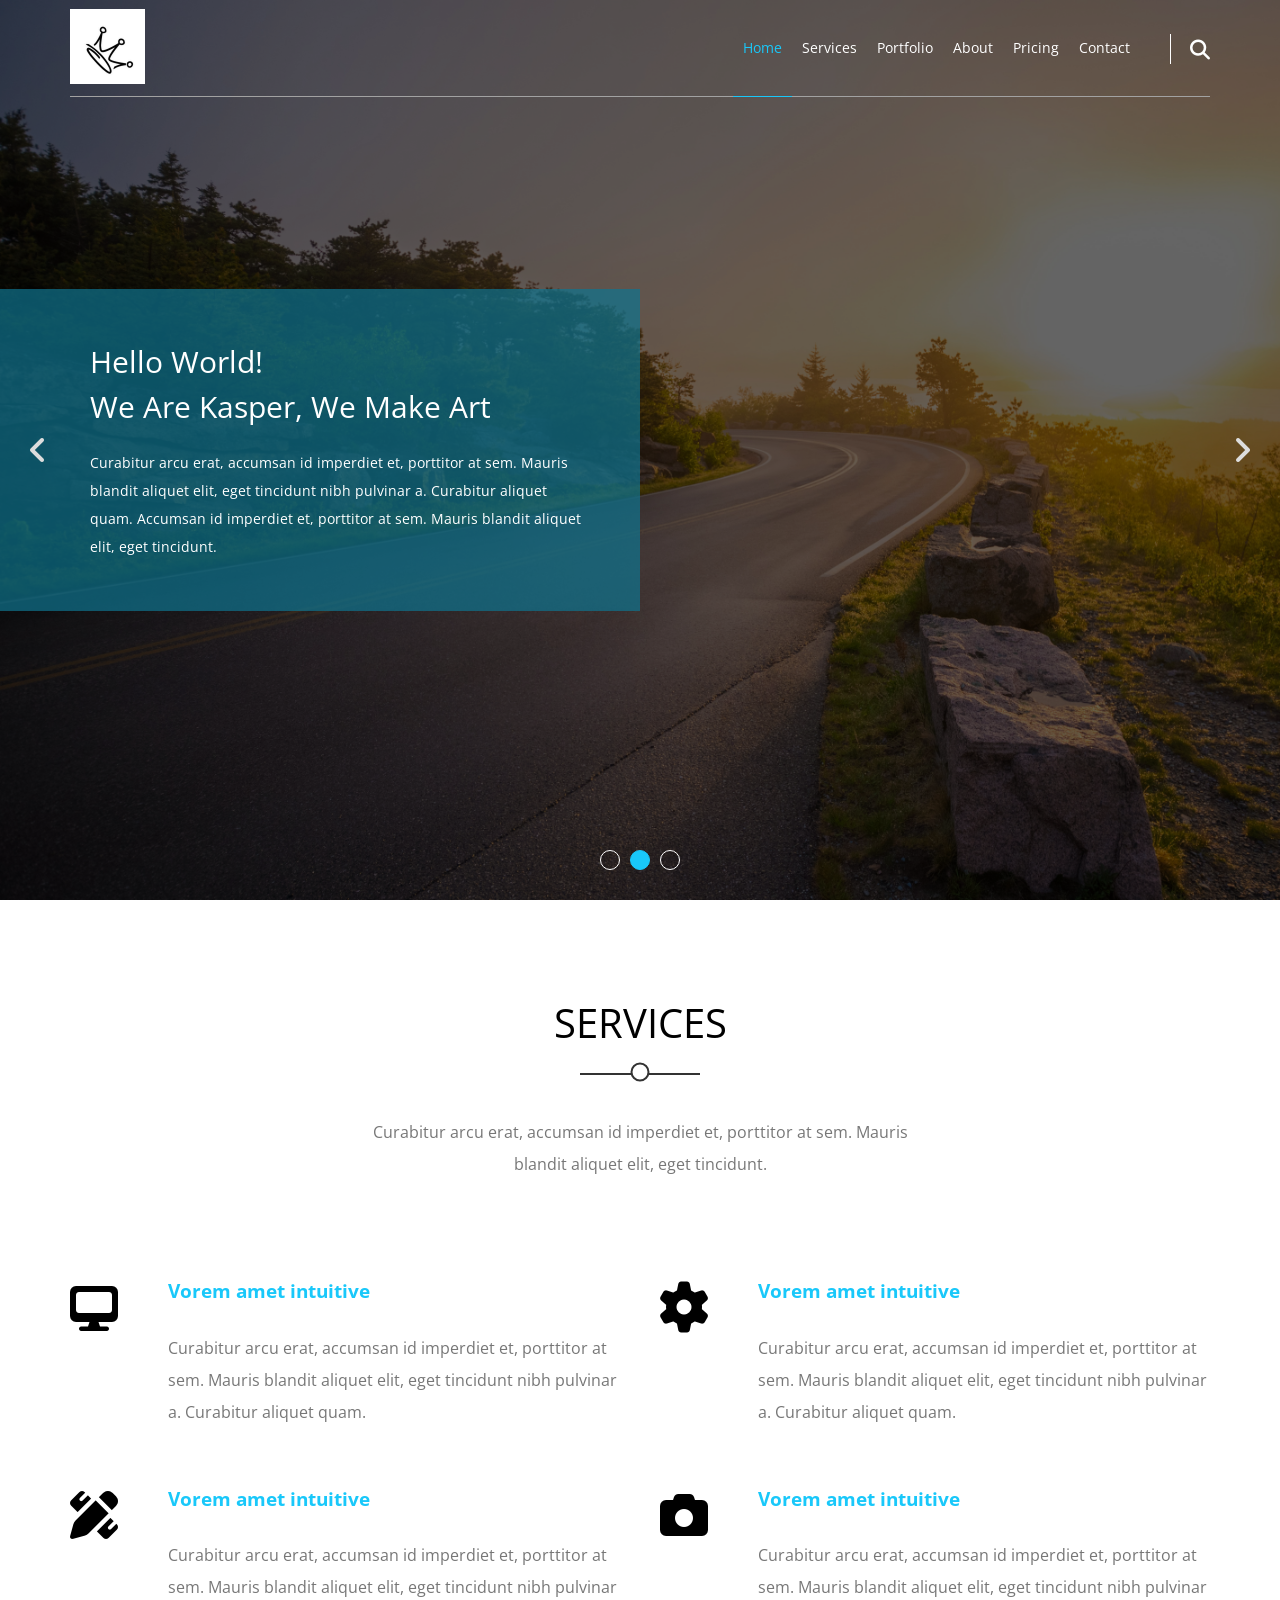
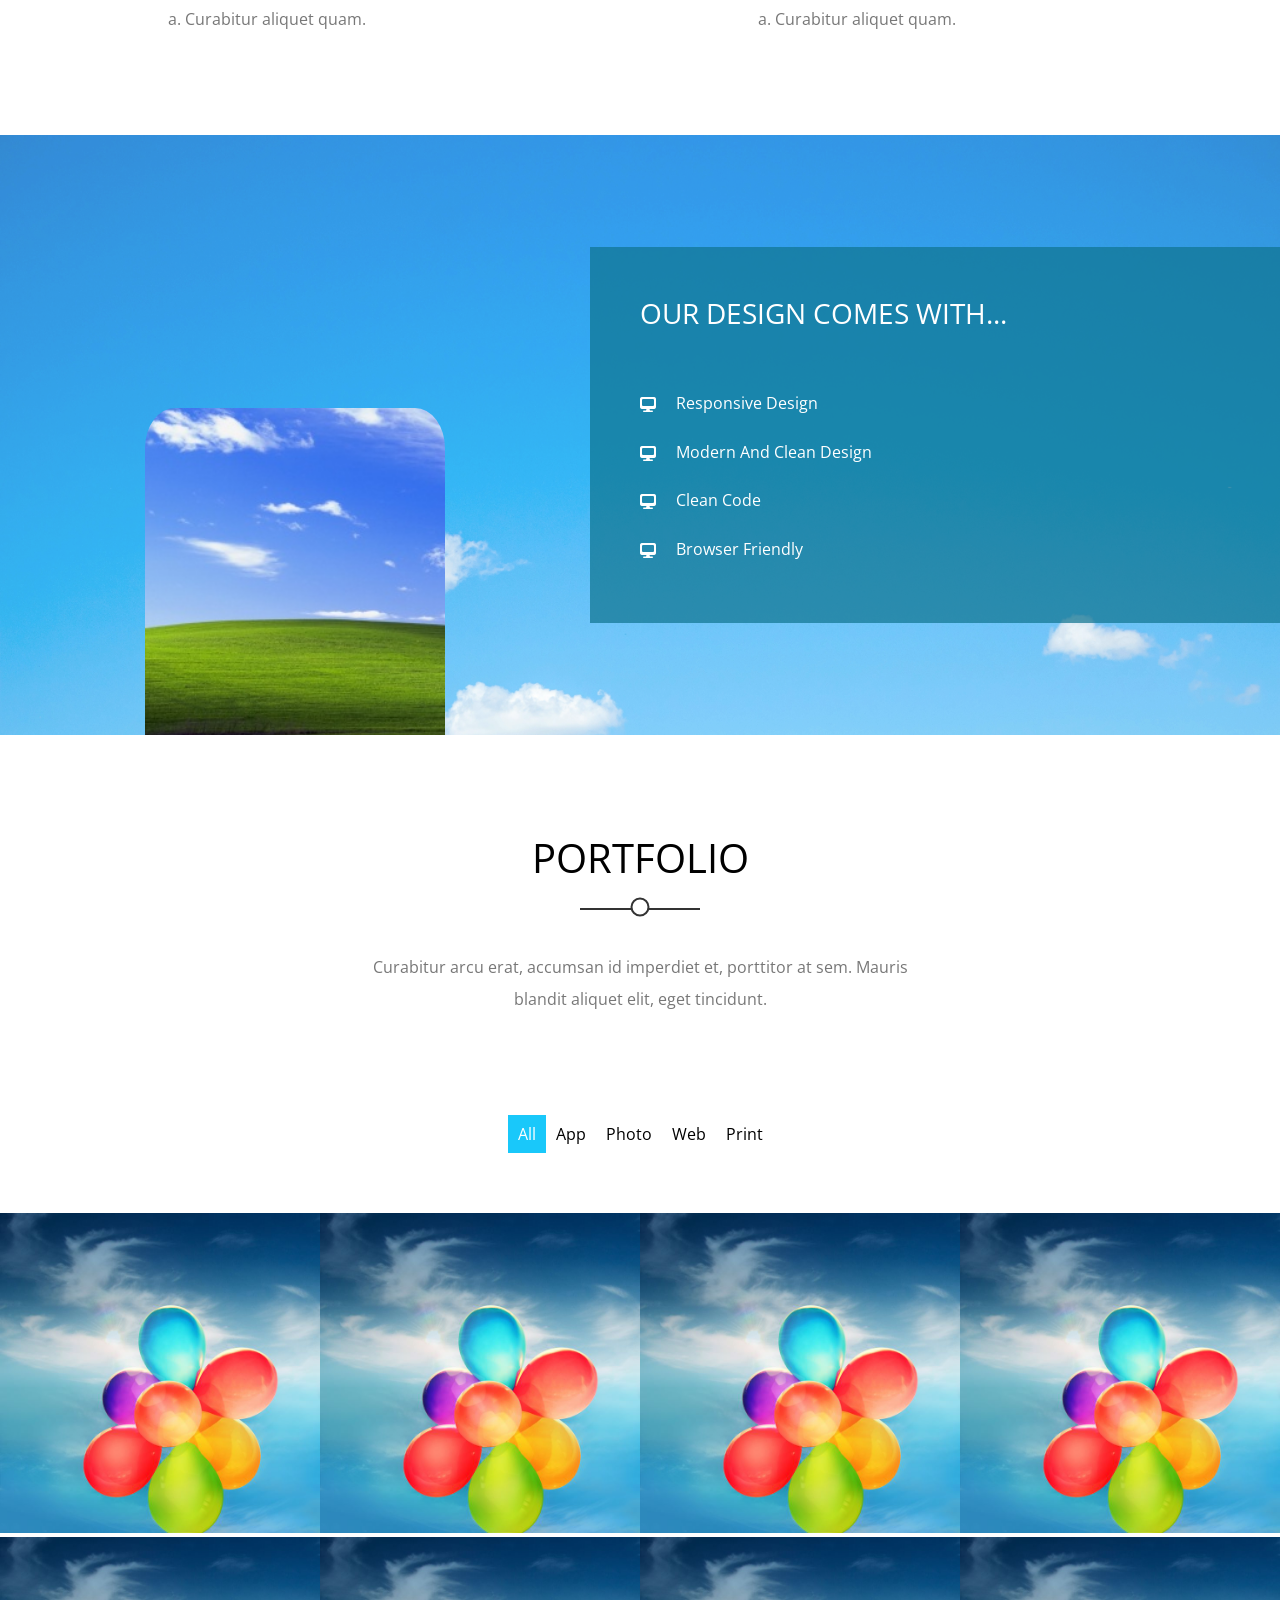
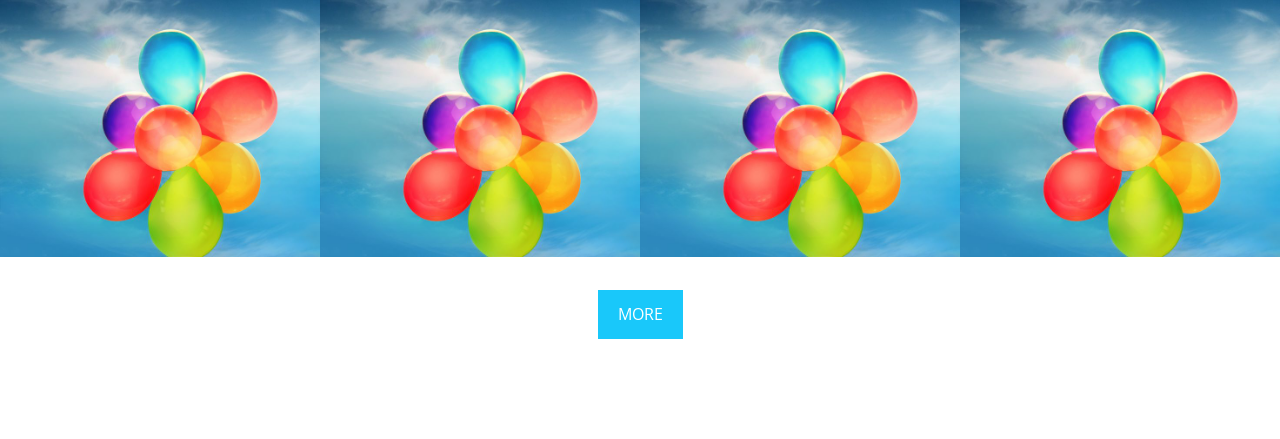
==== index.html @ e85c0323 "Update Untill The Videos's Section" ====
<!DOCTYPE html>
<html lang="en">

<head>
    <meta charset="UTF-8">
    <meta name="viewport" content="width=device-width, initial-scale=1.0">
    <title>Kasper | Template two</title>
    <!-- Render All Elements Normally -->
    <link rel="stylesheet" href="css/normalize.css">
    <!-- Font Awesome Library -->
    <link rel="stylesheet" href="css/all.min.css">
    <!-- Main Template CSS -->
    <link rel="stylesheet" href="css/Kasper.css">
    <!-- Components -->
    <link rel="stylesheet" href="css/Components.css">
    <!-- Google Font -->
    <link rel="preconnect" href="https://fonts.googleapis.com">
    <link rel="preconnect" href="https://fonts.gstatic.com" crossorigin>
    <link href="https://fonts.googleapis.com/css2?family=Open+Sans:ital,wght@0,300..800;1,300..800&display=swap"
        rel="stylesheet">
</head>

<body>


    <!-- Start Header  -->
    <header>
        <div class="container">
            <a href="#" class="logo">
                <img src="Images/Logo1 300x300.jpg" alt="Logo">
            </a>
            <nav>
                <i class="fas fa-bars toggle-menu"></i>
                <ul>
                    <li><a href="#" class="active">Home</a></li>
                    <li><a href="#">Services</a></li>
                    <li><a href="#">Portfolio</a></li>
                    <li><a href="#">About</a></li>
                    <li><a href="#">Pricing</a></li>
                    <li><a href="#">Contact</a></li>
                </ul>
                <div class="form">
                    <i class="fas fa-search"></i>
                </div>
            </nav>
        </div>
    </header>
    <!-- End Header  -->

    <!-- Start Landing -->
    <div class="landing">
        <div class="overlay"></div>
        <div class="text">
            <div class="content">
                <h2>Hello World! <Br>
                    We Are Kasper, We Make Art</h2>
                <p>Curabitur arcu erat, accumsan id imperdiet et, porttitor at sem. Mauris blandit aliquet elit, eget
                    tincidunt nibh pulvinar a. Curabitur aliquet quam. Accumsan id imperdiet et, porttitor at sem.
                    Mauris blandit aliquet elit, eget tincidunt.</p>
            </div>
        </div>
        <i class="fas fa-angle-left change-background fa-2x left"></i>
        <i class="fas fa-angle-right change-background fa-2x right"></i>
        <ul class="bullets">
            <li></li>
            <li class="active"></li>
            <li></li>
        </ul>
    </div>
    <!-- End Landing -->

    <!-- Start Services -->
    <div class="services">
        <div class="container">
            <div class="main-heading">
                <h2>Services</h2>
                <p>Curabitur arcu erat, accumsan id imperdiet et, porttitor at sem. Mauris blandit aliquet elit, eget
                    tincidunt.</p>
            </div>
            <div class="services-container">
                <div class="srv-box">
                    <i class="fas fa-desktop fa-3x"></i>
                    <div class="srv-text">
                        <h3>Vorem amet intuitive
                        </h3>
                        <p>Curabitur arcu erat, accumsan id imperdiet et, porttitor at sem. Mauris blandit aliquet elit,
                            eget tincidunt nibh pulvinar a. Curabitur aliquet quam.
                        </p>
                    </div>
                </div>
                <div class="srv-box">
                    <i class="fas fa-cog fa-3x"></i>
                    <div class="srv-text">
                        <h3>Vorem amet intuitive
                        </h3>
                        <p>Curabitur arcu erat, accumsan id imperdiet et, porttitor at sem. Mauris blandit aliquet elit,
                            eget tincidunt nibh pulvinar a. Curabitur aliquet quam.
                        </p>
                    </div>
                </div>
                <div class="srv-box">
                    <i class="fas fa-pencil-ruler fa-3x"></i>
                    <div class="srv-text">
                        <h3>Vorem amet intuitive
                        </h3>
                        <p>Curabitur arcu erat, accumsan id imperdiet et, porttitor at sem. Mauris blandit aliquet elit,
                            eget tincidunt nibh pulvinar a. Curabitur aliquet quam.
                        </p>
                    </div>
                </div>
                <div class="srv-box">
                    <i class="fas fa-camera fa-3x"></i>
                    <div class="srv-text">
                        <h3>Vorem amet intuitive
                        </h3>
                        <p>Curabitur arcu erat, accumsan id imperdiet et, porttitor at sem. Mauris blandit aliquet elit,
                            eget tincidunt nibh pulvinar a. Curabitur aliquet quam.
                        </p>
                    </div>
                </div>
            </div>
        </div>
    </div>
    <!-- End Services -->

    <!-- Start Design Section -->
    <div class="design">
        <div class="image">
            <img src="Images/windows_xp_original-wallpaper-240x320.jpg" alt="Picture Of Phone">
        </div>
        <div class="text">
            <h2>Our Design Comes With...</h2>
            <ul>
                <li>Responsive Design</li>
                <li>Modern And Clean Design</li>
                <li>Clean Code</li>
                <li>Browser Friendly</li>
            </ul>
        </div>
    </div>
    <!-- End Design Section -->

    <!-- Start Portfolio -->
    <div class="portfolio">
        <div class="container">
            <div class="main-heading">
                <h2>Portfolio</h2>
                <p>Curabitur arcu erat, accumsan id imperdiet et, porttitor at sem. Mauris blandit aliquet elit, eget
                    tincidunt.</p>
            </div>
            <ul class="shuffle">
                <li class="active">All</li>
                <li>App</li>
                <li>Photo</li>
                <li>Web</li>
                <li>Print</li>
            </ul>
        </div>
        <div class="imgs-holder">
            <div class="box">
                <img src="Images/Balloons.jpg" alt="Image Of Portfolio">
                <div class="caption">
                    <h4>Awesome Image</h4>
                    <p>Photography</p>
                </div>
            </div>
            <div class="box">
                <img src="Images/Balloons.jpg" alt="Image Of Portfolio">
                <div class="caption">
                    <h4>Awesome Image</h4>
                    <p>Photography</p>
                </div>
            </div>
            <div class="box">
                <img src="Images/Balloons.jpg" alt="Image Of Portfolio">
                <div class="caption">
                    <h4>Awesome Image</h4>
                    <p>Photography</p>
                </div>
            </div>
            <div class="box">
                <img src="Images/Balloons.jpg" alt="Image Of Portfolio">
                <div class="caption">
                    <h4>Awesome Image</h4>
                    <p>Photography</p>
                </div>
            </div>
            <div class="box">
                <img src="Images/Balloons.jpg" alt="Image Of Portfolio">
                <div class="caption">
                    <h4>Awesome Image</h4>
                    <p>Photography</p>
                </div>
            </div>
            <div class="box">
                <img src="Images/Balloons.jpg" alt="Image Of Portfolio">
                <div class="caption">
                    <h4>Awesome Image</h4>
                    <p>Photography</p>
                </div>
            </div>
            <div class="box">
                <img src="Images/Balloons.jpg" alt="Image Of Portfolio">
                <div class="caption">
                    <h4>Awesome Image</h4>
                    <p>Photography</p>
                </div>
            </div>
            <div class="box">
                <img src="Images/Balloons.jpg" alt="Image Of Portfolio">
                <div class="caption">
                    <h4>Awesome Image</h4>
                    <p>Photography</p>
                </div>
            </div>
        </div>
        <a href="#" class="more">More</a>
    </div>
    <!-- End Portfolio -->

</body>

</html>
---- css/Kasper.css ----
/* Start Global Variables */

:root {
    --main-color: #19c8fa;
    --transperant-color: rgb(15 116 143 / 70%);
    --section-padding: 100px;
    --p-color: #777;
}


/* End Global Variables */

/* Start Global Rules */

* {
    -webkit-box-sizing: border-box;
    -moz-box-sizing: border-box;
    box-sizing: border-box;
    padding: 0;
    margin: 0;
}

html {
    scroll-behavior: smooth;
}

body {
    font-family: "Open Sans", sans-serif;
}

ul {
    list-style: none;
}

.container {
    padding-left: 15px;
    padding-right: 15px;
    margin-left: auto;
    margin-right: auto;
}

/* Small */

@media (min-width : 768px) {
    .container {
        width: 750px;
    }
}

/* Medium */

@media (min-width : 992px) {
    .container {
        width: 970px;
    }
}

/* Large */

@media (min-width : 1200px) {
    .container {
        width: 1170px;
    }
}

/* End Global Rules */

/* Start Header */

header {
    position: absolute;
    width: 100%;
    left: 0;
    z-index: 2;
}

header .container {
    display: flex;
    justify-content: space-between;
    align-items: center;
    position: relative;
    min-height: 97px;
}

header .container::after {
    content: "";
    position: absolute;
    width: calc(100% - 30px);
    height: 1px;
    background-color: #a2a2a2;
    bottom: 0;
    z-index: -1;
}

header .container>a img {
    width: 75px;
    height: 75px;
}

header .container nav {
    flex: 1;
    display: flex;
    justify-content: flex-end;
    align-items: center;
}

header .container nav .toggle-menu {
    color: white;
    font-size: 22px;
}

@media (min-width : 768px) {
    header .container nav .toggle-menu {
        display: none;
    }
}

header .container nav ul {
    display: flex;
}

@media (max-width : 768px) {
    header .container nav ul {
        display: none;
    }

    header .container nav .toggle-menu:hover+ul {
        display: flex;
        flex-direction: column;
        position: absolute;
        top: 100%;
        left: 0;
        width: 100%;
        background-color: rgb(0 0 0 / 50%);
    }

    header .container nav .toggle-menu:hover+ul li {
        text-align: center;
    }

    header .container nav li a {
        padding: 15px !important;
    }

}

header .container nav ul li a {
    display: block;
    color: white;
    text-decoration: none;
    transition: all 0.5s ease 0.1s;
    padding: 40px 10px;
    font-size: 14px;
}

header .container nav ul li:not(:first-child) a {
    border-bottom: 1px solid transparent;
}


header .container nav ul li a.active,
header .container nav ul li a:hover {
    color: var(--main-color);
    border-bottom: 1px solid var(--main-color);
}

header .container nav .form {
    width: 40px;
    height: 30px;
    position: relative;
    margin-left: 30px;
    border-left: 1px solid white;
}

header .container nav .form i {
    color: white;
    position: absolute;
    right: 0;
    top: 50%;
    transform: translateY(-50%);
    font-size: 20px;
}

@media (max-width: 767px) {
    body:has(header .container nav .toggle-menu:hover) .landing {
        filter: blur(10px);
    }
}


/* End Header */

/* Start Landing */

.landing {
    min-height: 100vh;
    background-color: #1f2021;
    background-image: url(../Images/jack-cohen-7m-Dt6NwCnI-unsplash.jpg);
    background-size: cover;
    position: relative;
}

.landing .overlay {
    position: absolute;
    top: 0;
    right: 0;
    width: 100%;
    height: 100%;
    background-color: rgb(0 0 0 /60%);
}

.landing .text {
    position: absolute;
    left: 0;
    top: 50%;
    transform: translateY(-50%);
    color: white;
    background-color: var(--transperant-color);
    width: 50%;
    padding: 50px;
    display: flex;
    justify-content: flex-end;
}


.landing .text .content {
    max-width: 500px;
    margin-left: 15px;
}

@media (max-width: 767px) {
    .landing .text {
        width: 100%;
    }

    .landing .text .content {
        max-width: 100%;
    }
}


.landing .text .content h2 {
    font-size: 30px;
    margin-bottom: 20px;
    line-height: 1.5;
    font-weight: 400;
}

.landing .text .content p {
    font-size: 14px;
    line-height: 2;
}

.landing .change-background {
    position: absolute;
    top: 50%;
    transform: translateY(-50%);
    color: #ddd;
}

@media (max-width: 767px) {
    .landing .change-background {
        display: none;
    }
}

.landing .change-background.right {
    right: 30px;
}

.landing .change-background.left {
    left: 30px;
}

.landing .bullets {
    position: absolute;
    bottom: 30px;
    left: 50%;
    transform: translateX(-50%);
    width: 90px;
    display: flex;
    justify-content: space-around;
}

.landing .bullets li {
    width: 20px;
    height: 20px;
    border: 1px solid white;
    border-radius: 50%;
}

.landing .bullets li.active {
    background-color: var(--main-color);
    border-color: var(--main-color);
}



/* End Landing */

/* Start Services */

.services {
    padding-top: var(--section-padding);
    padding-bottom: var(--section-padding);
}

@media (min-width : 768px) {
    .services .services-container {
        display: grid;
        grid-template-columns: repeat(auto-fill, minmax(450px, 1fr));
        grid-column-gap: 40px;
        grid-row-gap: 60px;
    }

}

.services .services-container .srv-box {
    display: flex;
}


.services .services-container .srv-box i {
    margin-right: 50px;
}

@media (max-width : 767px) {
    .services .services-container .srv-box {
        flex-direction: column;
        margin-bottom: 40px;
        text-align: center;
    }

    .services .services-container .srv-box i {
        margin: 0 0 30px;
    }
}

.services .services-container .srv-box .srv-text h3 {
    margin-bottom: 30px;
    color: var(--main-color);
}

.services .services-container .srv-box .srv-text p {
    line-height: 2;
    color: var(--p-color);
}

/* End Services */

/* Start Design Section */

.design {
    padding-top: var(--section-padding);
    padding-bottom: var(--section-padding);
    height: 600px;
    position: relative;
    background-image: url(../Images/iurii-bannov-CazwetR-sBc-unsplash.jpg);
    background-size: cover;
    display: flex;
    align-items: center;
    overflow: hidden;
}

.design::before {
    content: '';
    position: absolute;
    top: 0;
    right: 0;
    width: 100%;
    height: 100%;
    background-color: rgb(255 255 255 / 20%);
}

.design .image,
.design .text {
    position: relative;
    z-index: 2;
    flex: 1;
}

.design .image {
    text-align: center;
}

/* 
@media(max-width : 767px) {
    .design .image {
        display: none;
    }
} */

.design .image img {
    position: relative;
    bottom: -175px;
    border-top-right-radius: 10%;
    border-top-left-radius: 10%;
    width: 300px;
}

.design .text {
    color: white;
    padding: 50px;
    background-color: var(--transperant-color);
}

.design .text h2 {
    margin-bottom: 50px;
    font-weight: 400;
    font-size: 28px;
    text-transform: uppercase;
}

.design .text li {
    padding: 15px 0;
}

.design .text li::before {
    font-family: "Font Awesome 5 Free";
    content: "\f390";
    font-weight: 900;
    margin-right: 20px;
    position: relative;
    top: 1px;
}

@media(max-width : 767px) {
    .design {
        flex-direction: column;
        height: fit-content;
        overflow: initial;
    }

    .design .image img {
        position: initial;
        margin-bottom: 50px;
        width: CALC(80% + 60px);
        border-radius: 10%;
    }
}


/* End Design Section */

/* Start Portfolio */

.portfolio {
    padding-top: var(--section-padding);
    padding-bottom: var(--section-padding);
}

.portfolio .container {}

.portfolio .container .shuffle {
    display: flex;
    justify-content: center;
}

.portfolio .container .shuffle>li {
    padding: 10px;
}

.portfolio .container .shuffle li.active {
    background-color: var(--main-color);
    color: white;
}

.portfolio .imgs-holder {
    display: flex;
    flex-wrap: wrap;
    margin-top: 60px;
}

.portfolio .imgs-holder .box {
    position: relative;
    overflow: hidden;
}

.portfolio .imgs-holder .box:hover .caption {
    bottom: 0;
}

.portfolio .imgs-holder .box:hover img {
    transform: scale(1.1) rotate(3deg);
}

@media (min-width : 768px) {
    .portfolio .imgs-holder .box {
        flex-basis: 50%;
    }
}

@media (min-width : 1199px) {
    .portfolio .imgs-holder .box {
        flex-basis: 25%;
    }
}

.portfolio .imgs-holder .box img {
    max-width: 100%;
    transition: all 0.3s ease 0.1s;
}

.portfolio .imgs-holder .box .caption {
    position: absolute;
    left: 0;
    padding: 20px;
    width: 100%;
    transition: all 0.3s ease 0.1s;
    background-color: white;
    bottom: -100%;
}

.portfolio .imgs-holder .box .caption h4 {
    margin-bottom: 10px;
    font-weight: 400;
}

.portfolio .imgs-holder .box .caption p {
    color: var(--main-color);
}

.portfolio .more {
    width: fit-content;
    margin: 30px auto 0;
    display: block;
    text-decoration: none;
    text-transform: uppercase;
    padding: 15px 20px;
    background-color: var(--main-color);
    color: white;
    font-weight: 400;
}

/* End Portfolio */
---- css/Components.css ----
/* Start Component */

.main-heading {
    text-align: center;
}

.main-heading h2 {
    position: relative;
    margin-bottom: 70px;
    font-size: 40px;
    font-weight: 400;
    text-transform: uppercase;
}

.main-heading h2::before {
    content: "";
    position: absolute;
    width: 120px;
    height: 2px;
    background-color: #333;
    bottom: -30px;
    left: 50%;
    transform: translate(-50%, -50%);
}

.main-heading h2::after {
    content: "";
    position: absolute;
    bottom: -45px;
    left: 50%;
    transform: translate(-50%, -50%);
    background-color: white;
    border: 2px solid #333;
    width: 15px;
    height: 15px;
    border-radius: 50%;
}

.main-heading p {
    width: 550px;
    margin: 0 auto 100px;
    color: #777;
    line-height: 2;
    max-width: 100%;
}

/* End Component */
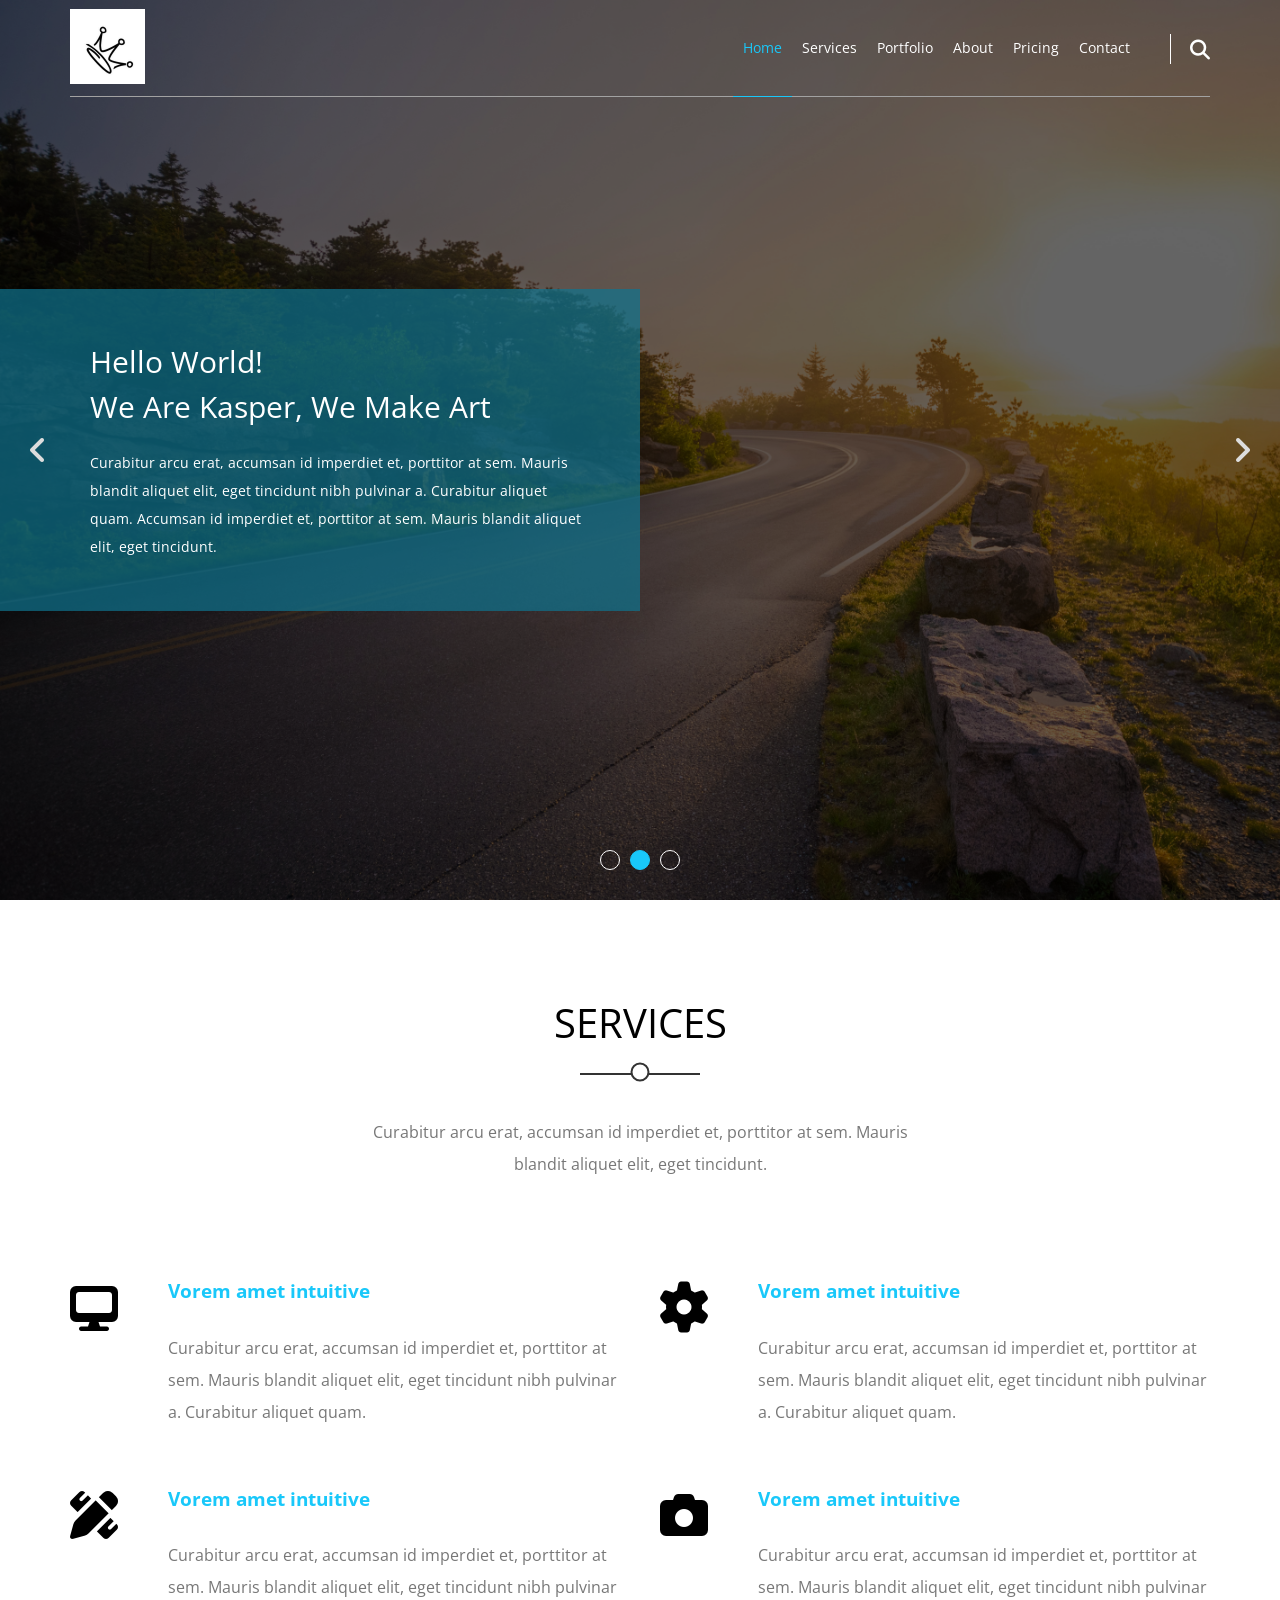
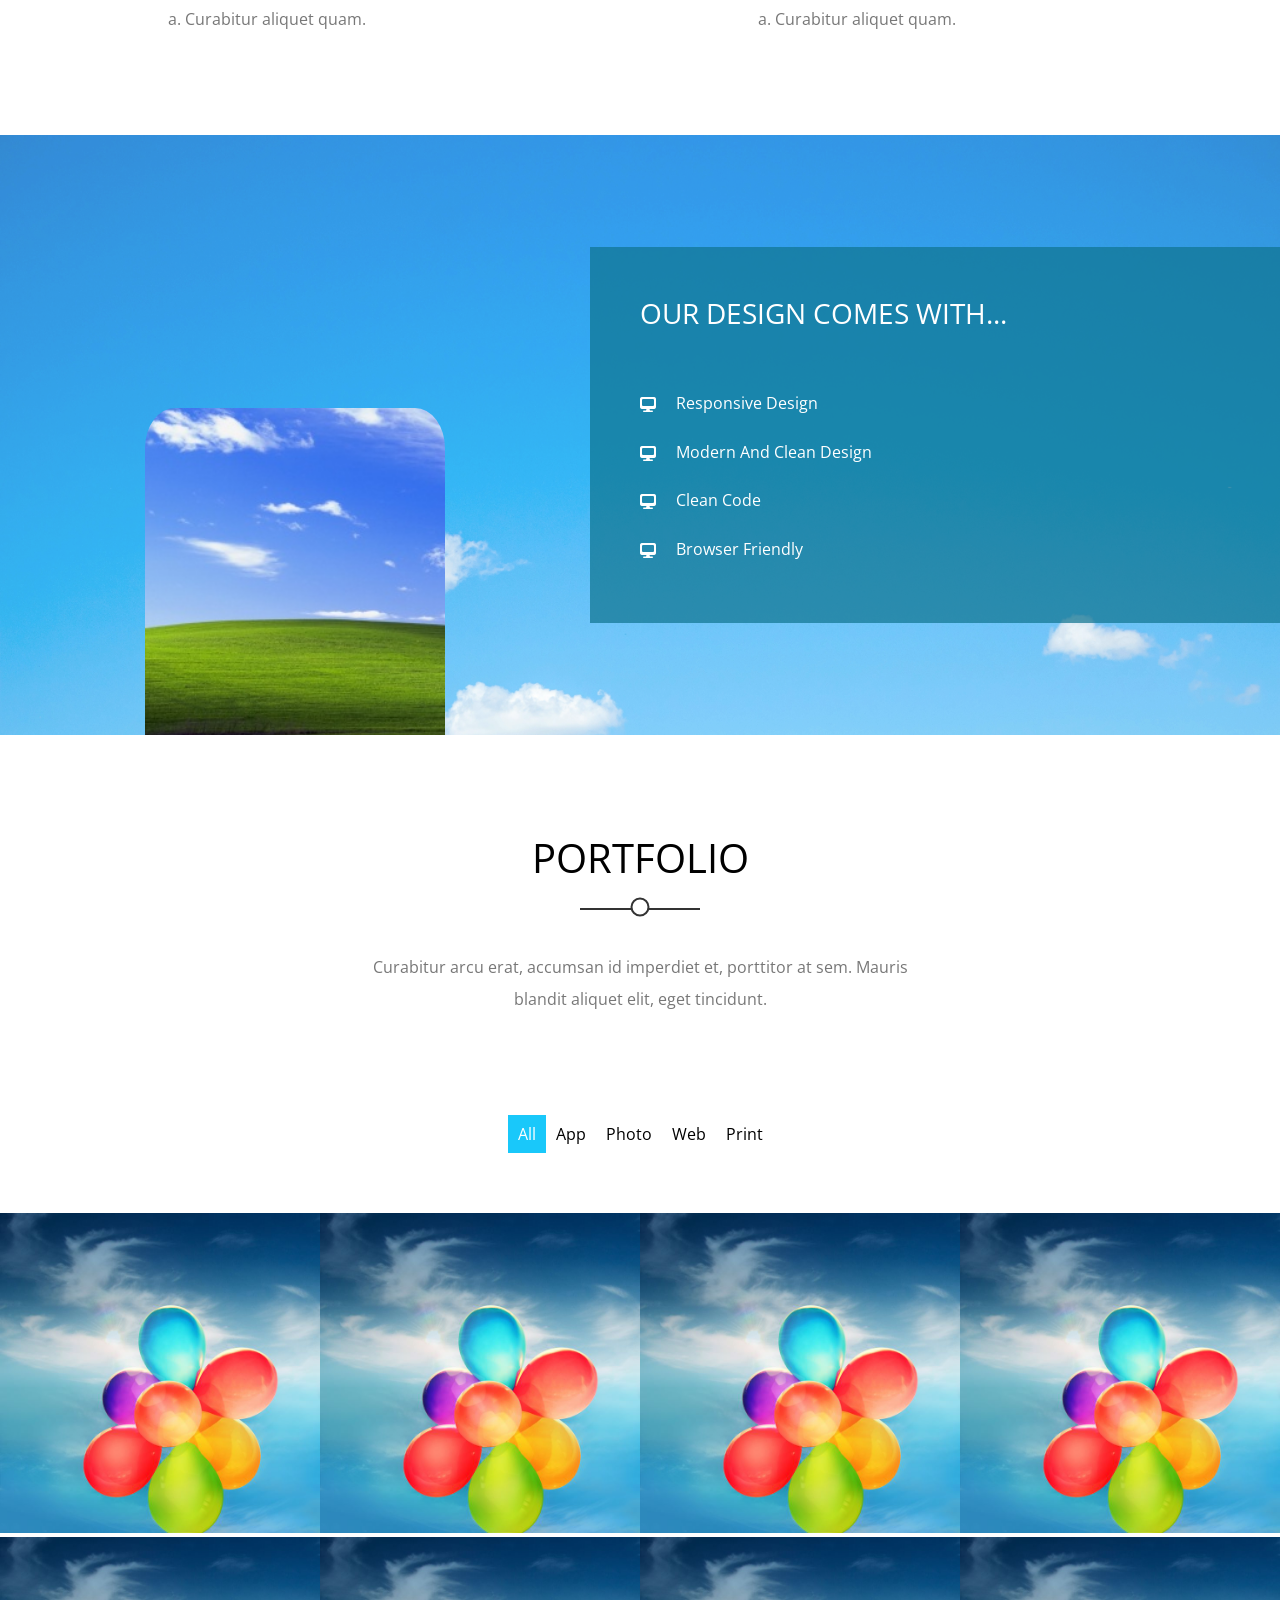
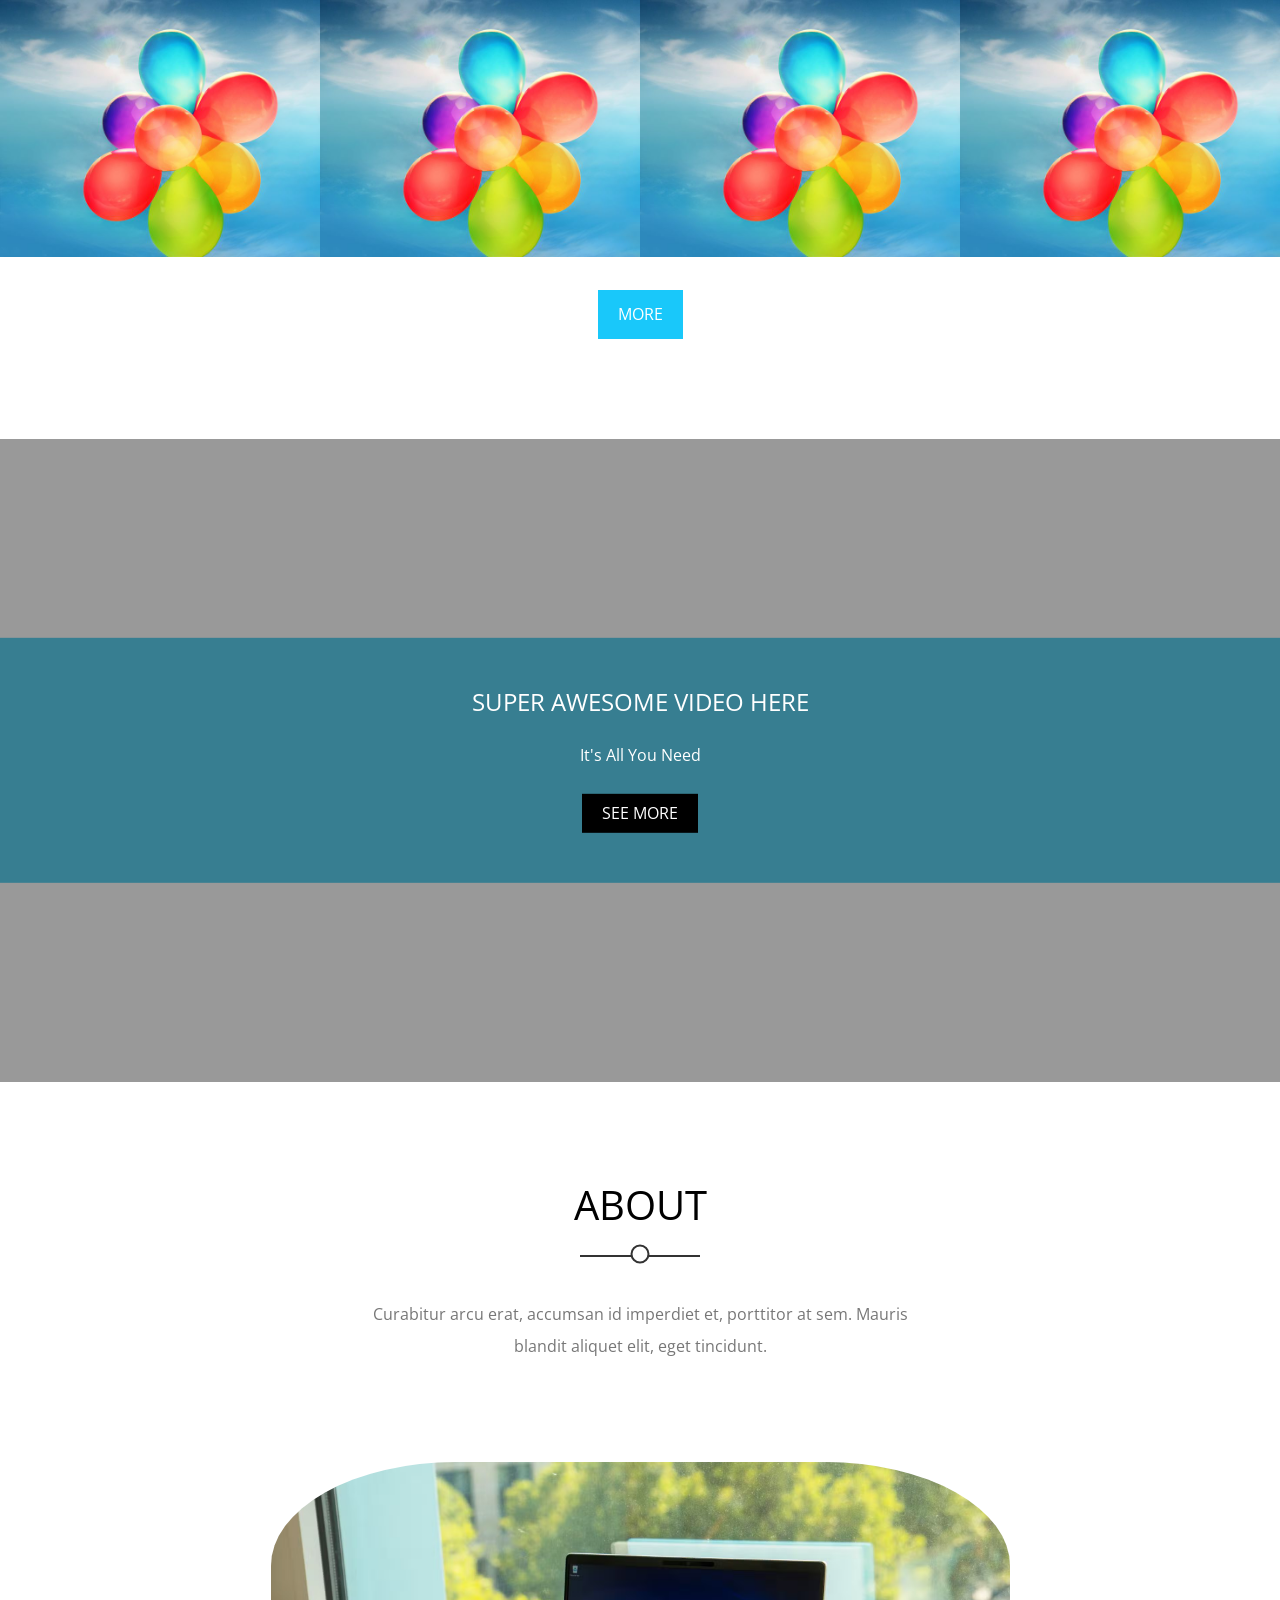
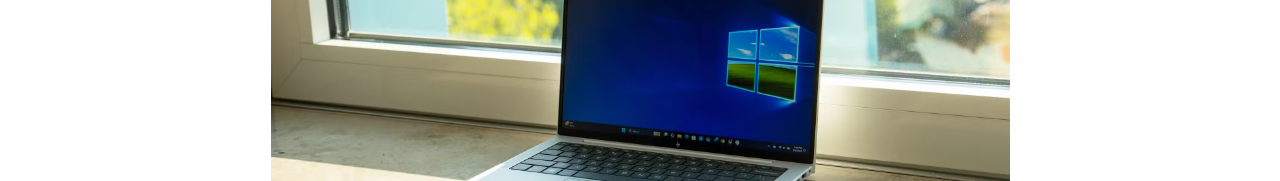
==== commit b18bee61: "Updated Untill Statistics Section" ====
--- a/index.html
+++ b/index.html
@@ -218,6 +218,33 @@
     </div>
     <!-- End Portfolio -->
 
+    <!-- Start Video -->
+    <div class="video">
+        <video autoplay muted loop>
+            <source src="Videos/6967397-uhd_4096_2160_24fps.mp4" alt="Beautiful Video">
+            Unfortunately, This Browser Does Not Support This Video.
+        </video>
+        <div class="text">
+            <h2>Super Awesome Video Here</h2>
+            <p>It's All You Need</p>
+            <button>See More</button>
+        </div>
+    </div>
+    <!-- End Video -->
+
+    <!-- Start About -->
+    <div class="about">
+        <div class="container">
+            <div class="main-heading">
+                <h2>About</h2>
+                <p>Curabitur arcu erat, accumsan id imperdiet et, porttitor at sem. Mauris blandit aliquet elit, eget
+                    tincidunt.</p>
+            </div>
+            <img src="Images/hp-elitebook-1040-g11-12.avif" alt="Image Of A Laptop">
+        </div>
+    </div>
+    <!-- End About -->
+
 </body>
 
 </html>
--- a/css/Kasper.css
+++ b/css/Kasper.css
@@ -532,4 +532,87 @@
     font-weight: 400;
 }
 
-/* End Portfolio */+/* End Portfolio */
+
+/* Start Video */
+
+.video {
+    position: relative;
+}
+
+.video::before {
+    content: "";
+    position: absolute;
+    top: 0;
+    right: 0;
+    width: 100%;
+    height: 100%;
+    background-color: rgb(0 0 0 /40%);
+}
+
+.video video {
+    width: 100%;
+}
+
+.video .text {
+    position: absolute;
+    top: 50%;
+    transform: translateY(-50%);
+    width: 100%;
+    text-align: center;
+    background-color: var(--transperant-color);
+    color: white;
+    padding: 50px;
+
+}
+
+.video .text h2 {
+    text-transform: uppercase;
+    margin-bottom: 30px;
+    font-weight: 400;
+}
+
+.video .text p {
+    margin-bottom: 30px;
+}
+
+.video .text button {
+    padding: 10px 20px;
+    background-color: black;
+    color: white;
+    border: none;
+    text-transform: uppercase;
+}
+
+/* End Video */
+
+/* Start About */
+.about {
+    padding-top: var(--section-padding);
+    overflow: hidden;
+    text-align: center;
+}
+
+.about img {
+    width: 739px;
+    max-width: 100%;
+    position: relative;
+    bottom: -100px;
+    border-top-right-radius: 25%;
+    border-top-left-radius: 25%;
+    margin-top: -100px;
+}
+
+@media (max-width: 767px) {
+    .about img {
+        width: 739px;
+        max-width: 100%;
+        position: relative;
+        bottom: -25px;
+        border-top-right-radius: 25%;
+        border-top-left-radius: 25%;
+        margin-top: -25px;
+    }
+}
+
+/* End About */
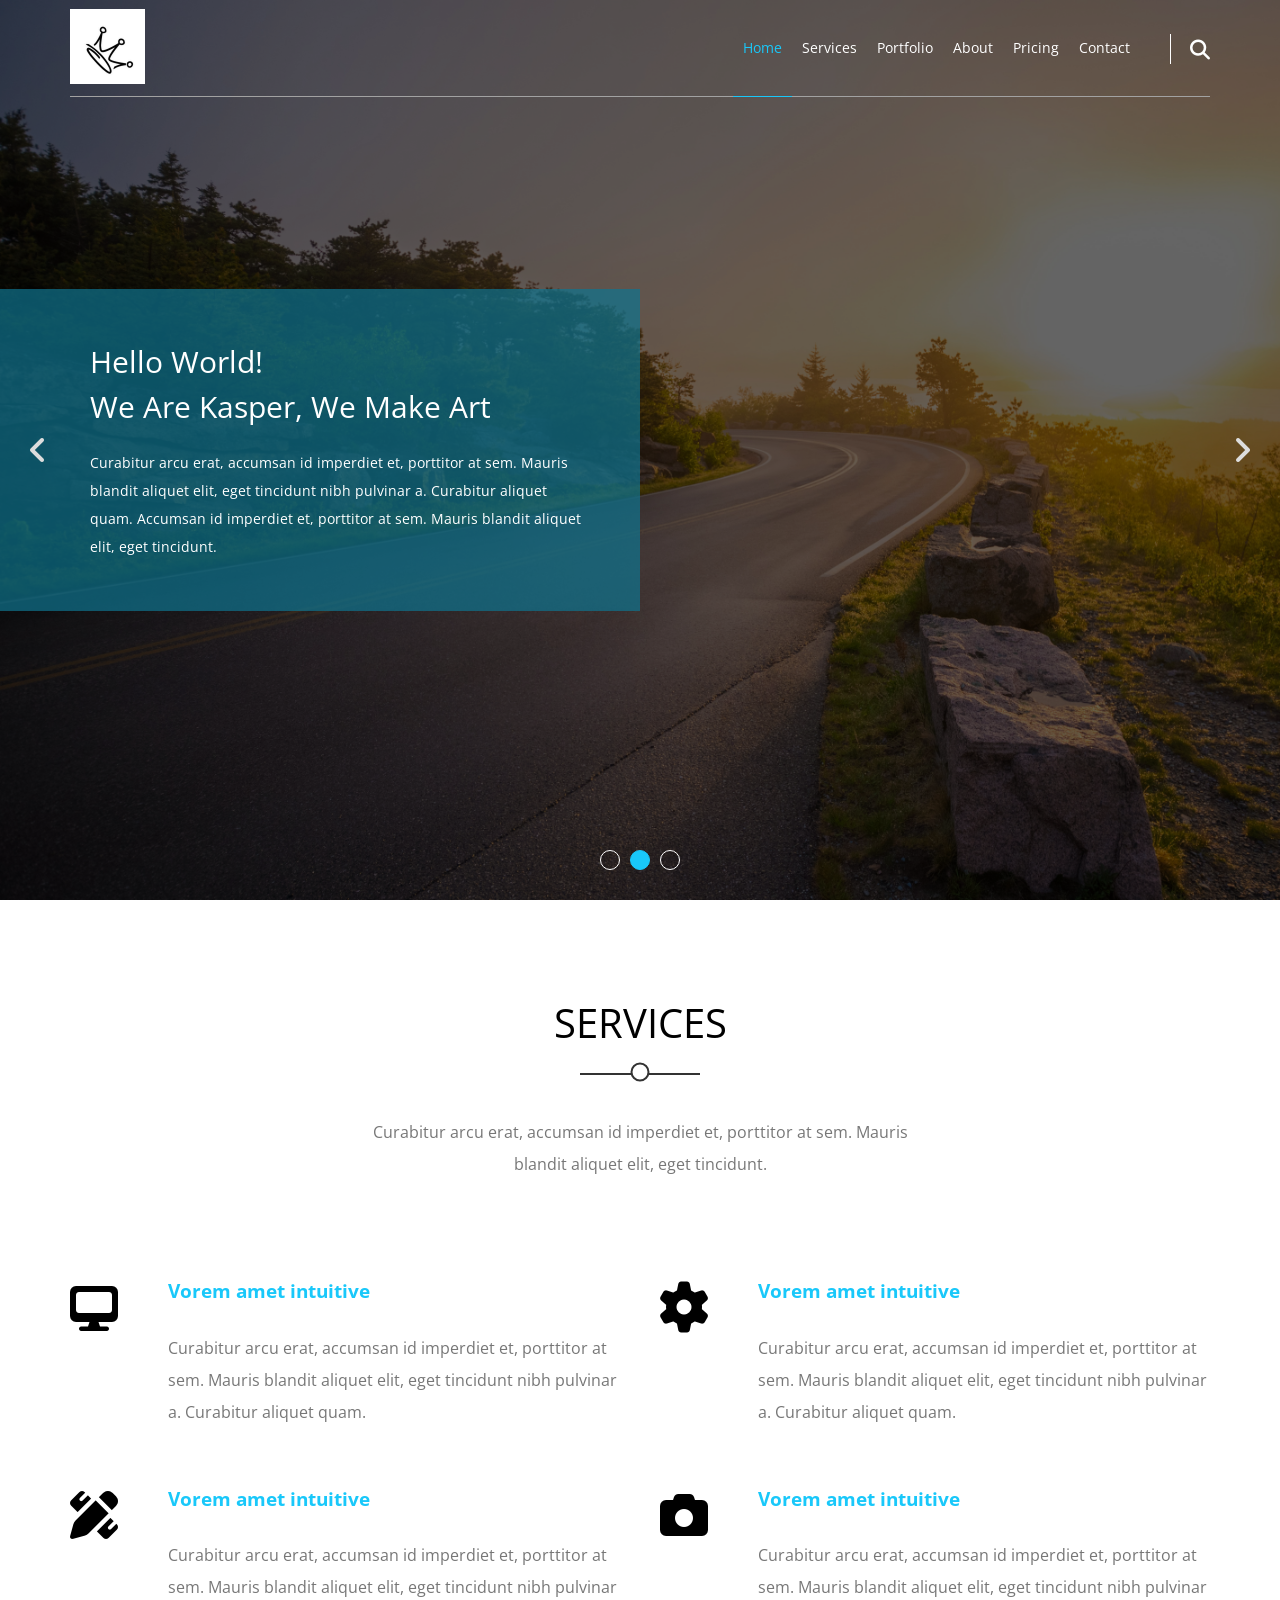
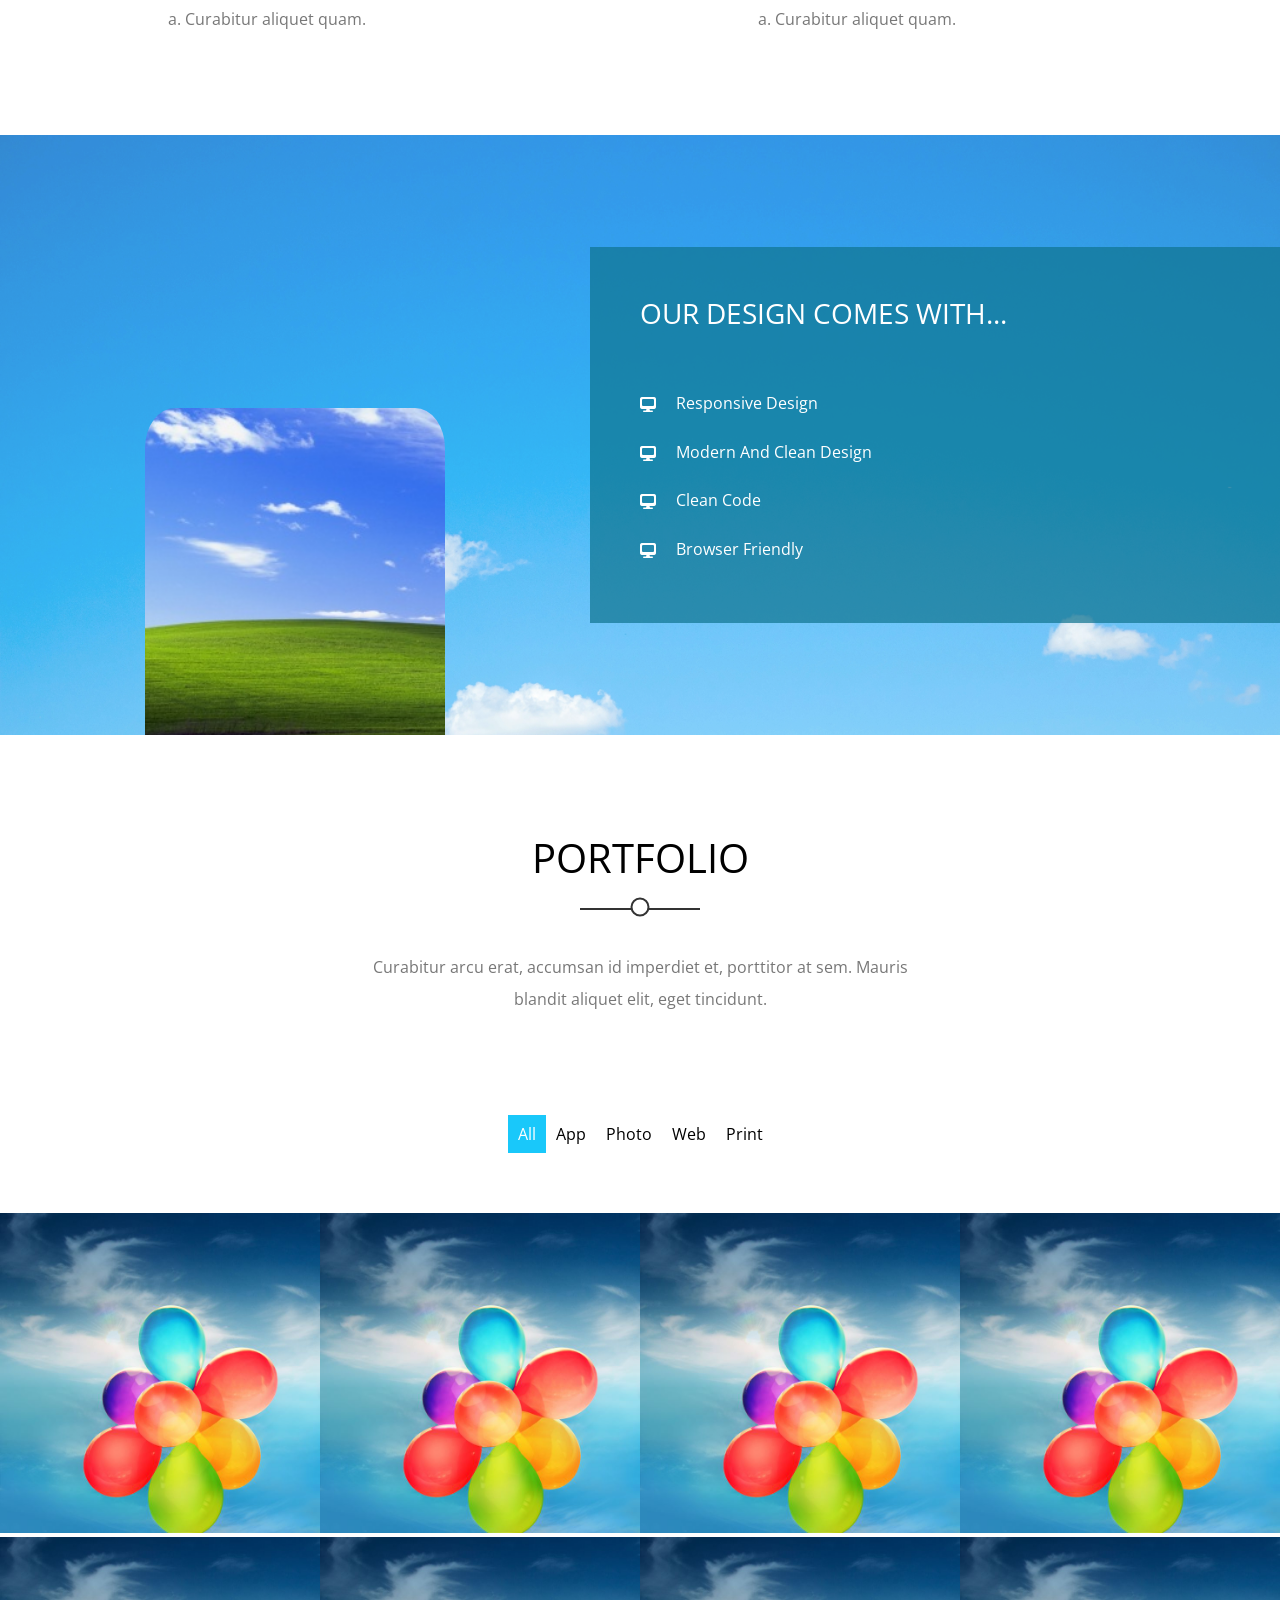
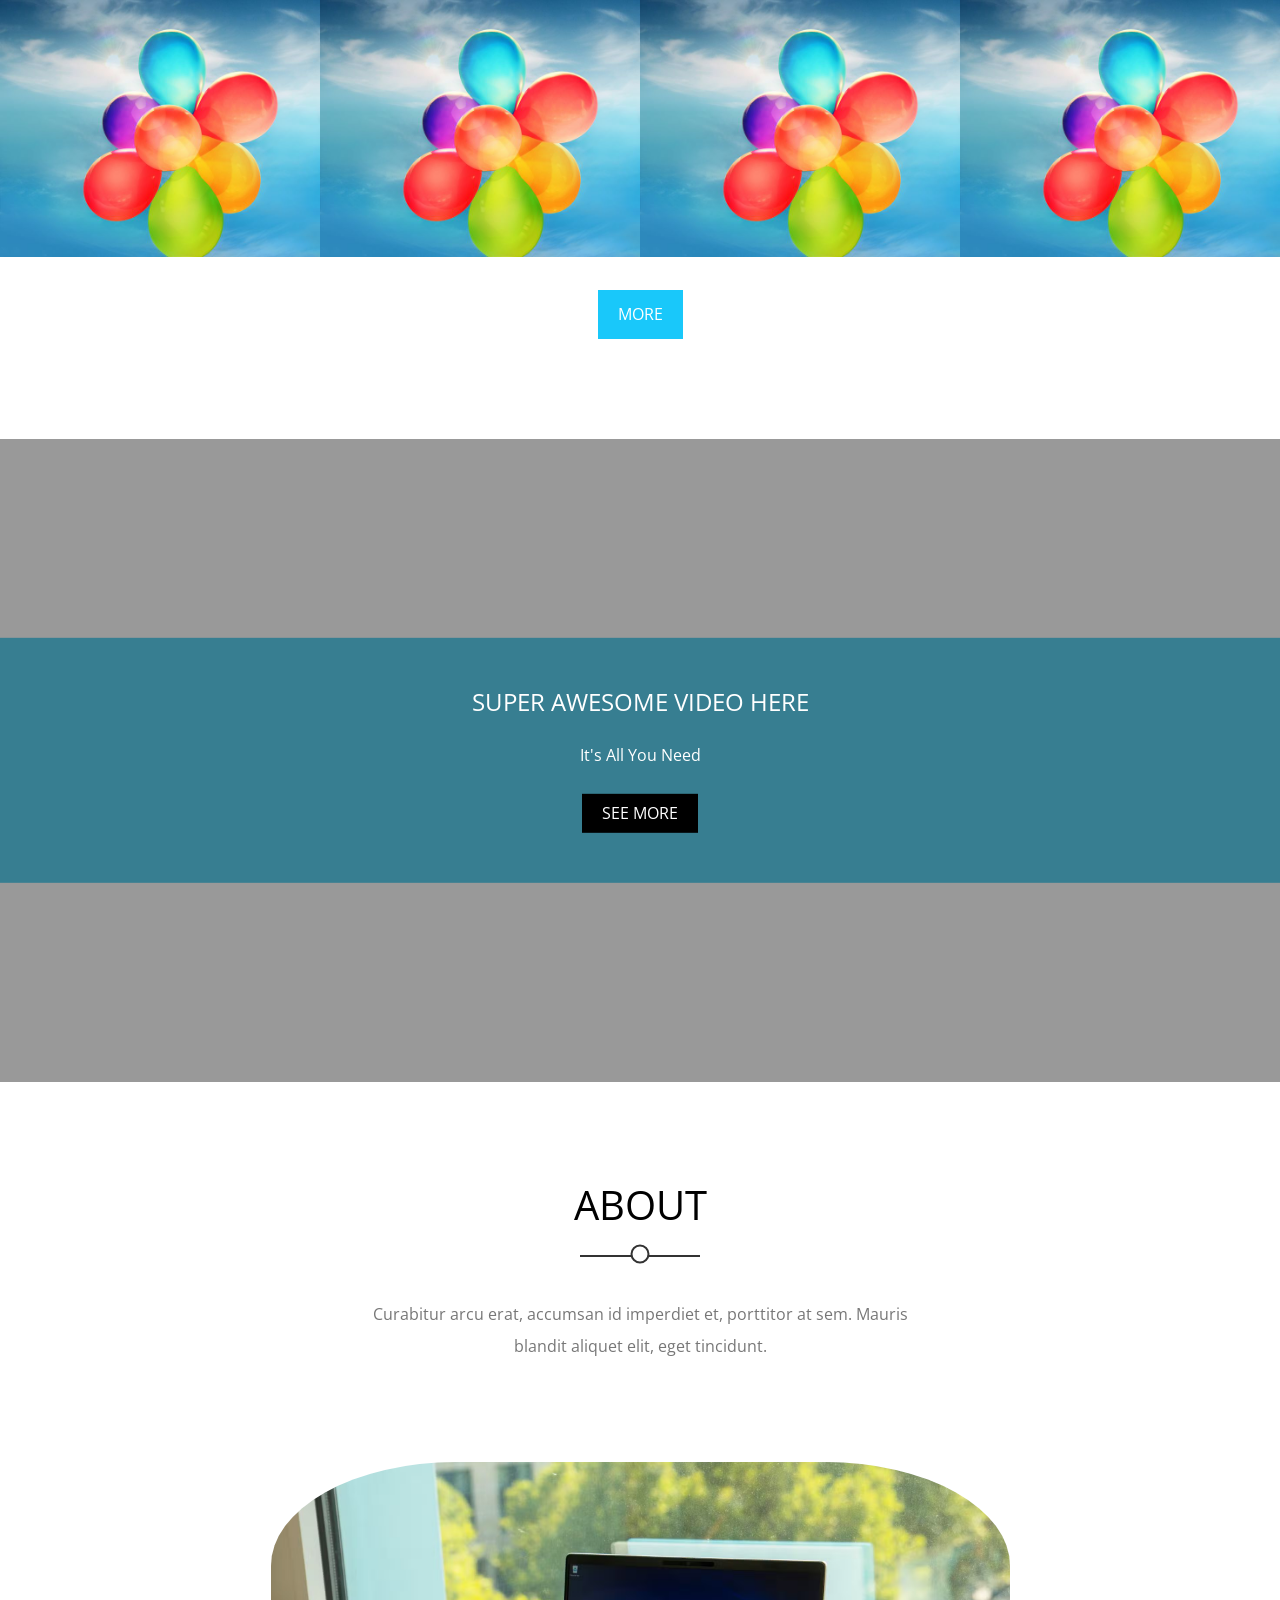
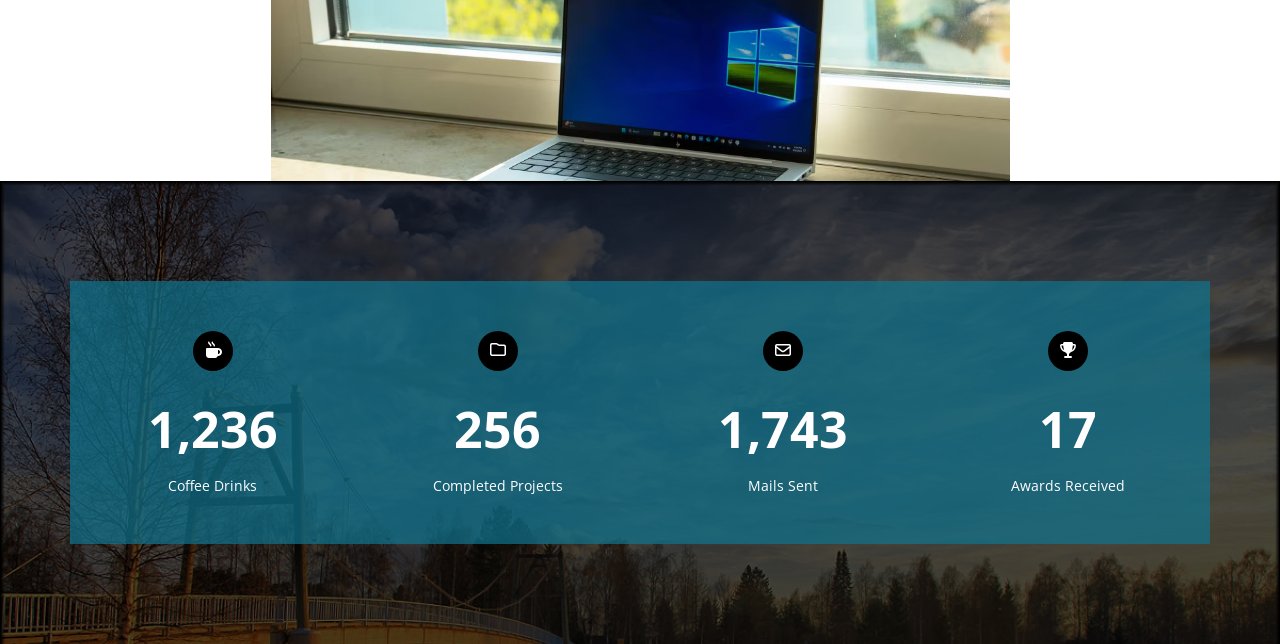
==== commit 561f8206: "Updated Untill Skills Section" ====
--- a/index.html
+++ b/index.html
@@ -245,6 +245,33 @@
     </div>
     <!-- End About -->
 
+    <!-- Start Statistics -->
+    <div class="statistics">
+        <div class="container">
+            <div class="box">
+                <i class="fas fa-mug-hot"></i>
+                <div class="number">1,236</div>
+                <p>Coffee Drinks</p>
+            </div>
+            <div class="box">
+                <i class="far fa-folder"></i>
+                <div class="number">256</div>
+                <p>Completed Projects</p>
+            </div>
+            <div class="box">
+                <i class="far fa-envelope"></i>
+                <div class="number">1,743</div>
+                <p>Mails Sent</p>
+            </div>
+            <div class="box">
+                <i class="fas fa-trophy"></i>
+                <div class="number">17</div>
+                <p>Awards Received</p>
+            </div>
+        </div>
+    </div>
+    <!-- End Statistics -->
+
 </body>
 
 </html>
--- a/css/Kasper.css
+++ b/css/Kasper.css
@@ -448,8 +448,6 @@
     padding-top: var(--section-padding);
     padding-bottom: var(--section-padding);
 }
-
-.portfolio .container {}
 
 .portfolio .container .shuffle {
     display: flex;
@@ -615,4 +613,85 @@
     }
 }
 
-/* End About */+/* End About */
+
+/* Start Statistics  */
+
+.statistics {
+    padding-top: var(--section-padding);
+    padding-bottom: var(--section-padding);
+    text-align: center;
+    background-image: url(../Images/v2.jpeg);
+    background-size: cover;
+    position: relative;
+}
+
+.statistics::before {
+    content: "";
+    position: absolute;
+    top: 0;
+    right: 0;
+    width: 100%;
+    height: 100%;
+    background-color: rgb(0 0 0 /70%);
+}
+
+.statistics .container {
+    position: relative;
+    display: flex;
+    flex-wrap: wrap;
+}
+
+.statistics .container .box {
+    color: white;
+    background-color: var(--transperant-color);
+    padding: 50px;
+}
+
+@media (max-width :767px) {
+    .statistics .container .box {
+        flex-basis: 100%;
+    }
+}
+
+@media (min-width :768px) {
+    .statistics .container .box {
+        flex-basis: 50%;
+    }
+}
+
+/* @media (max-width :991px) {
+    .statistics .container .box {
+        flex-basis: 50%;
+    }
+} */
+
+@media (min-width :992px) {
+    .statistics .container .box {
+        flex-basis: 25%;
+    }
+}
+
+.statistics .container .box i {
+    background-color: black;
+    border-radius: 50%;
+    width: 40px;
+    height: 40px;
+    /* padding: 10px; */
+    display: flex;
+    justify-content: center;
+    align-items: center;
+    margin: 0 auto 30px;
+}
+
+.statistics .container .box .number {
+    font-size: 50px;
+    font-weight: bold;
+    margin: 0 0 20px;
+}
+
+.statistics .container .box p {
+    font-size: 14px;
+}
+
+/* End Statistics  */
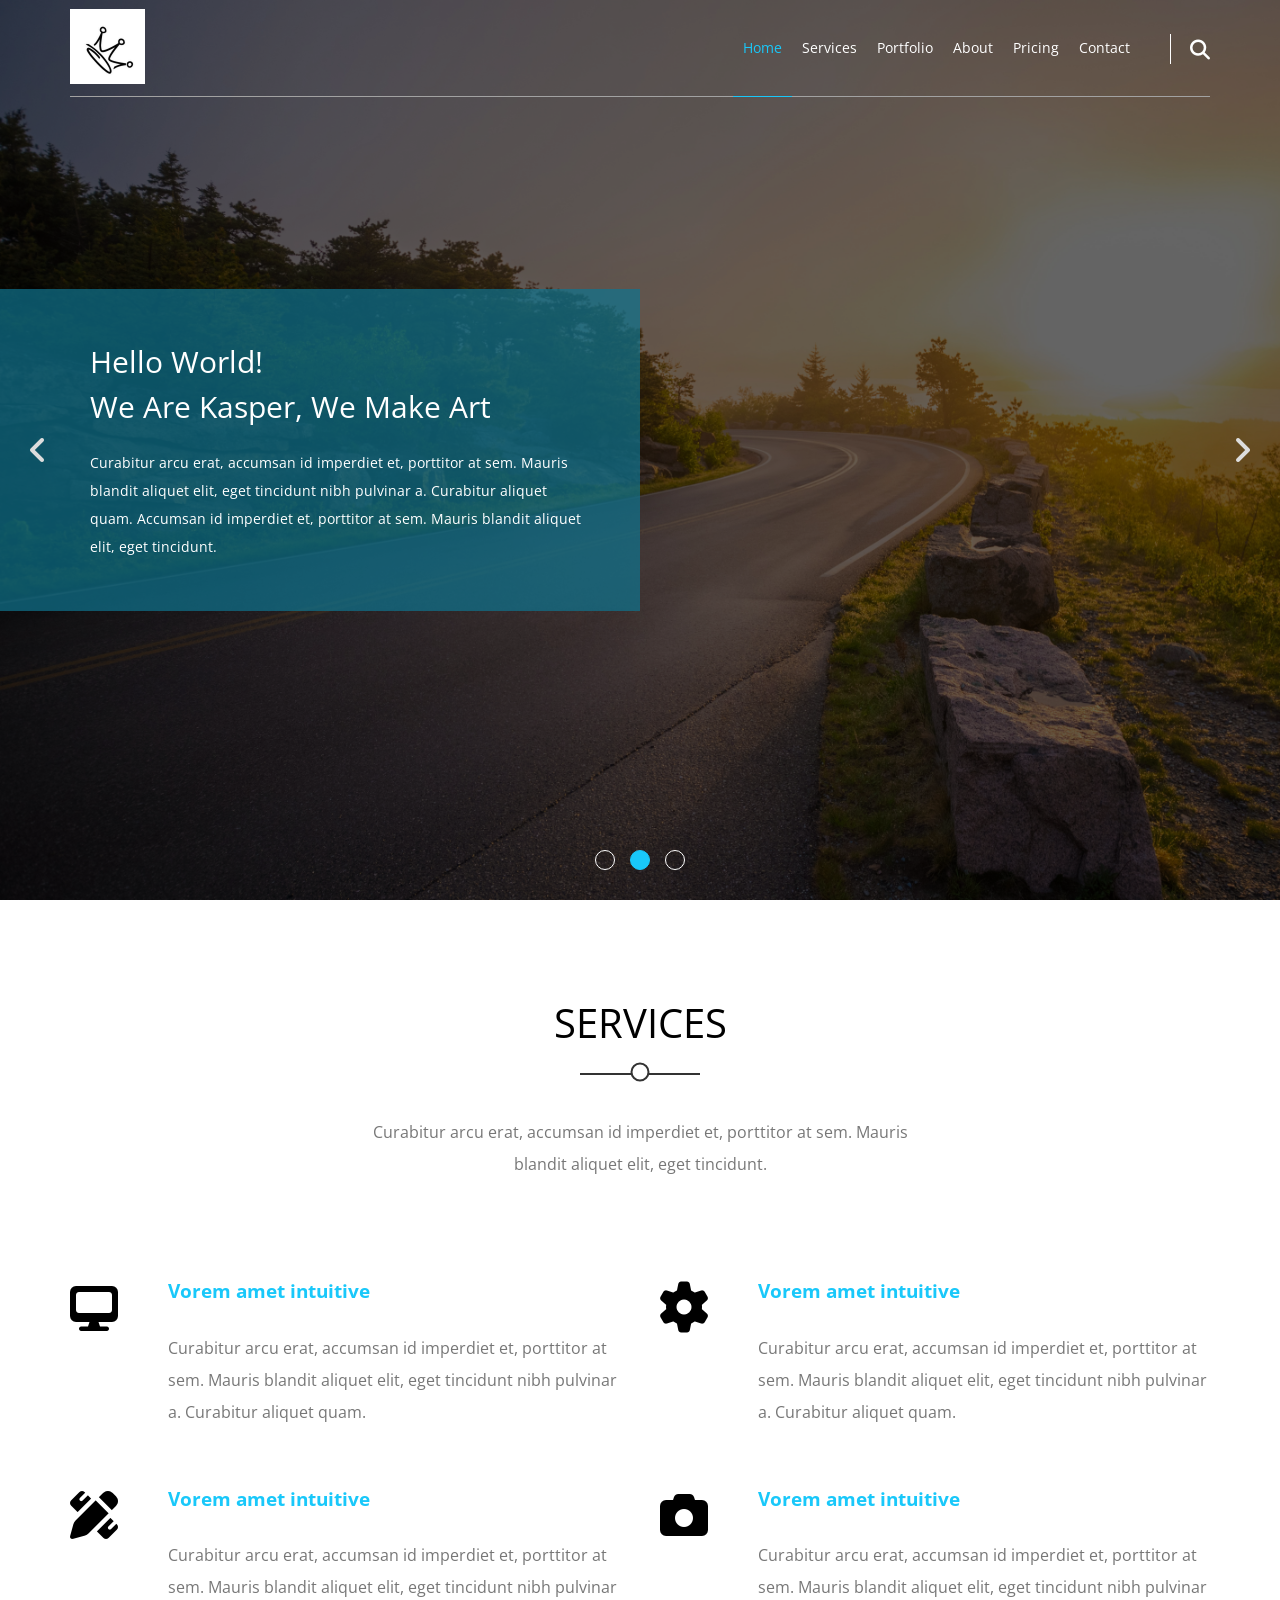
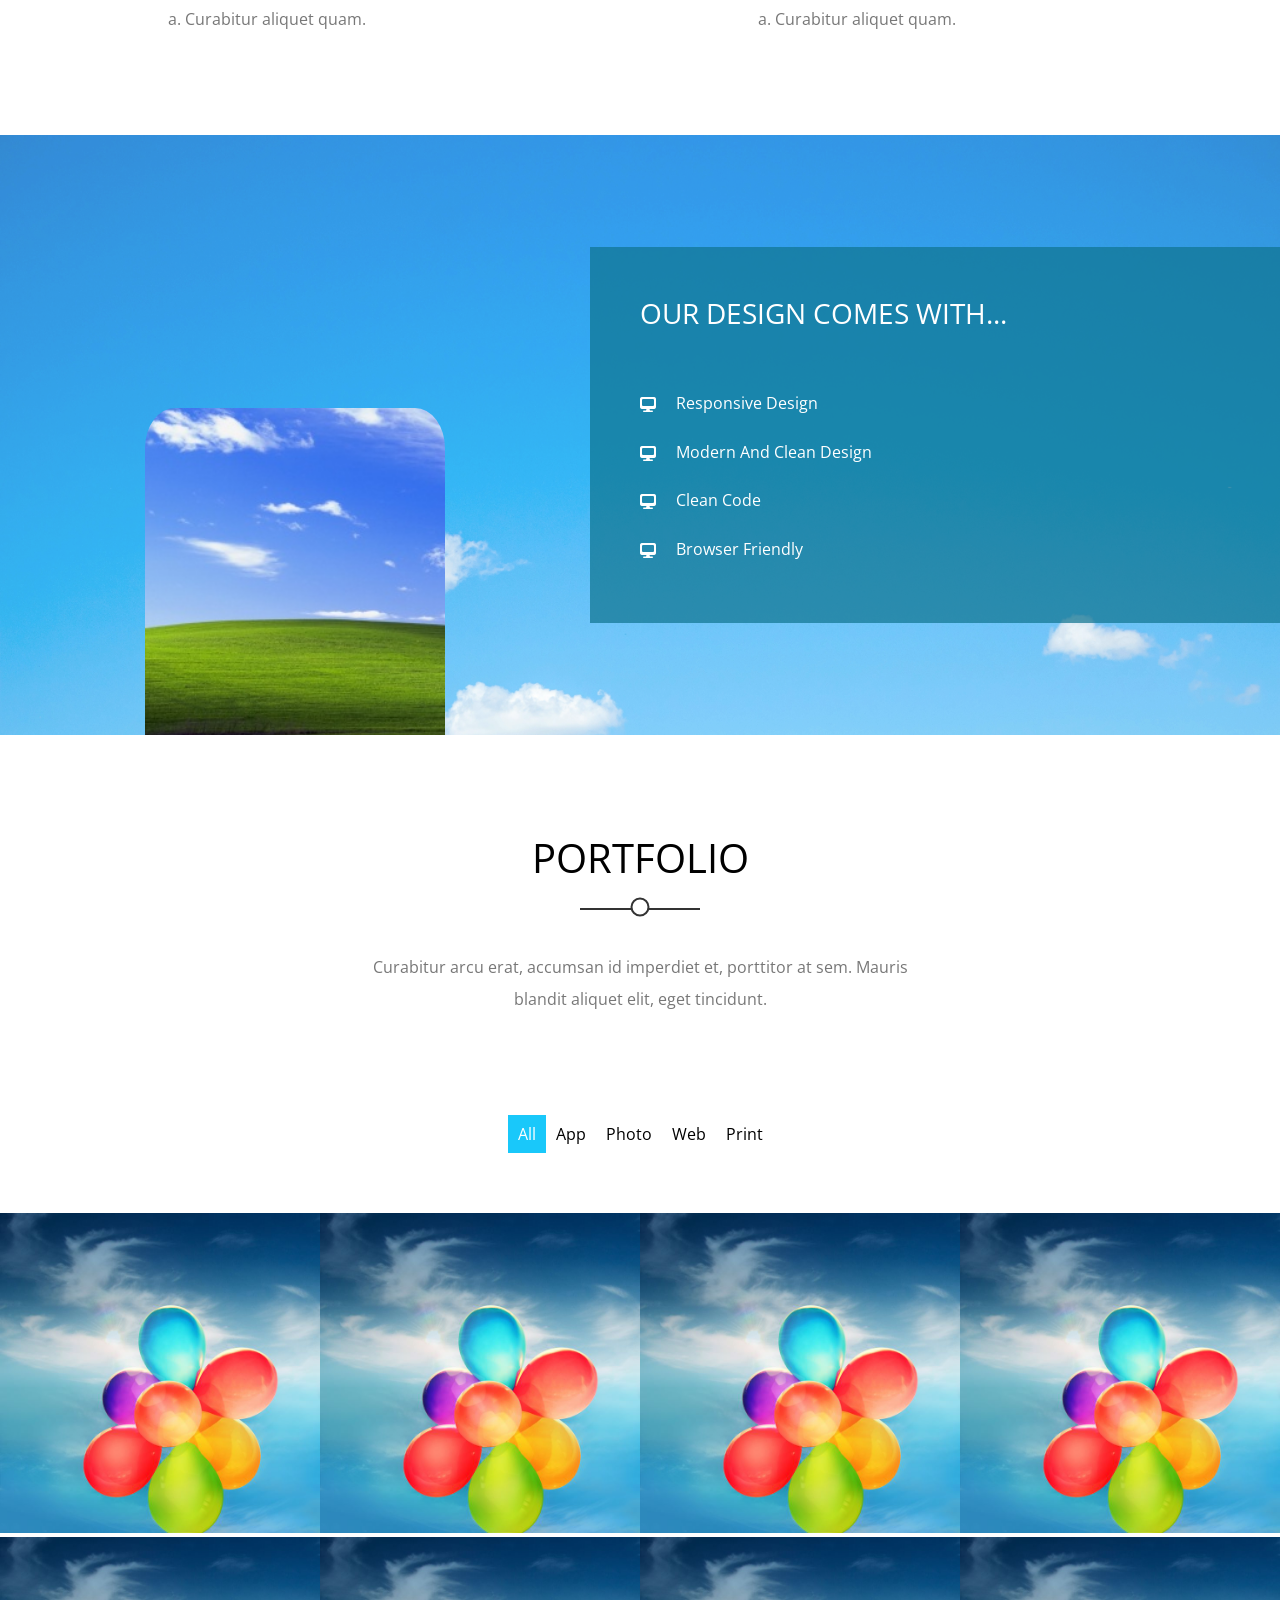
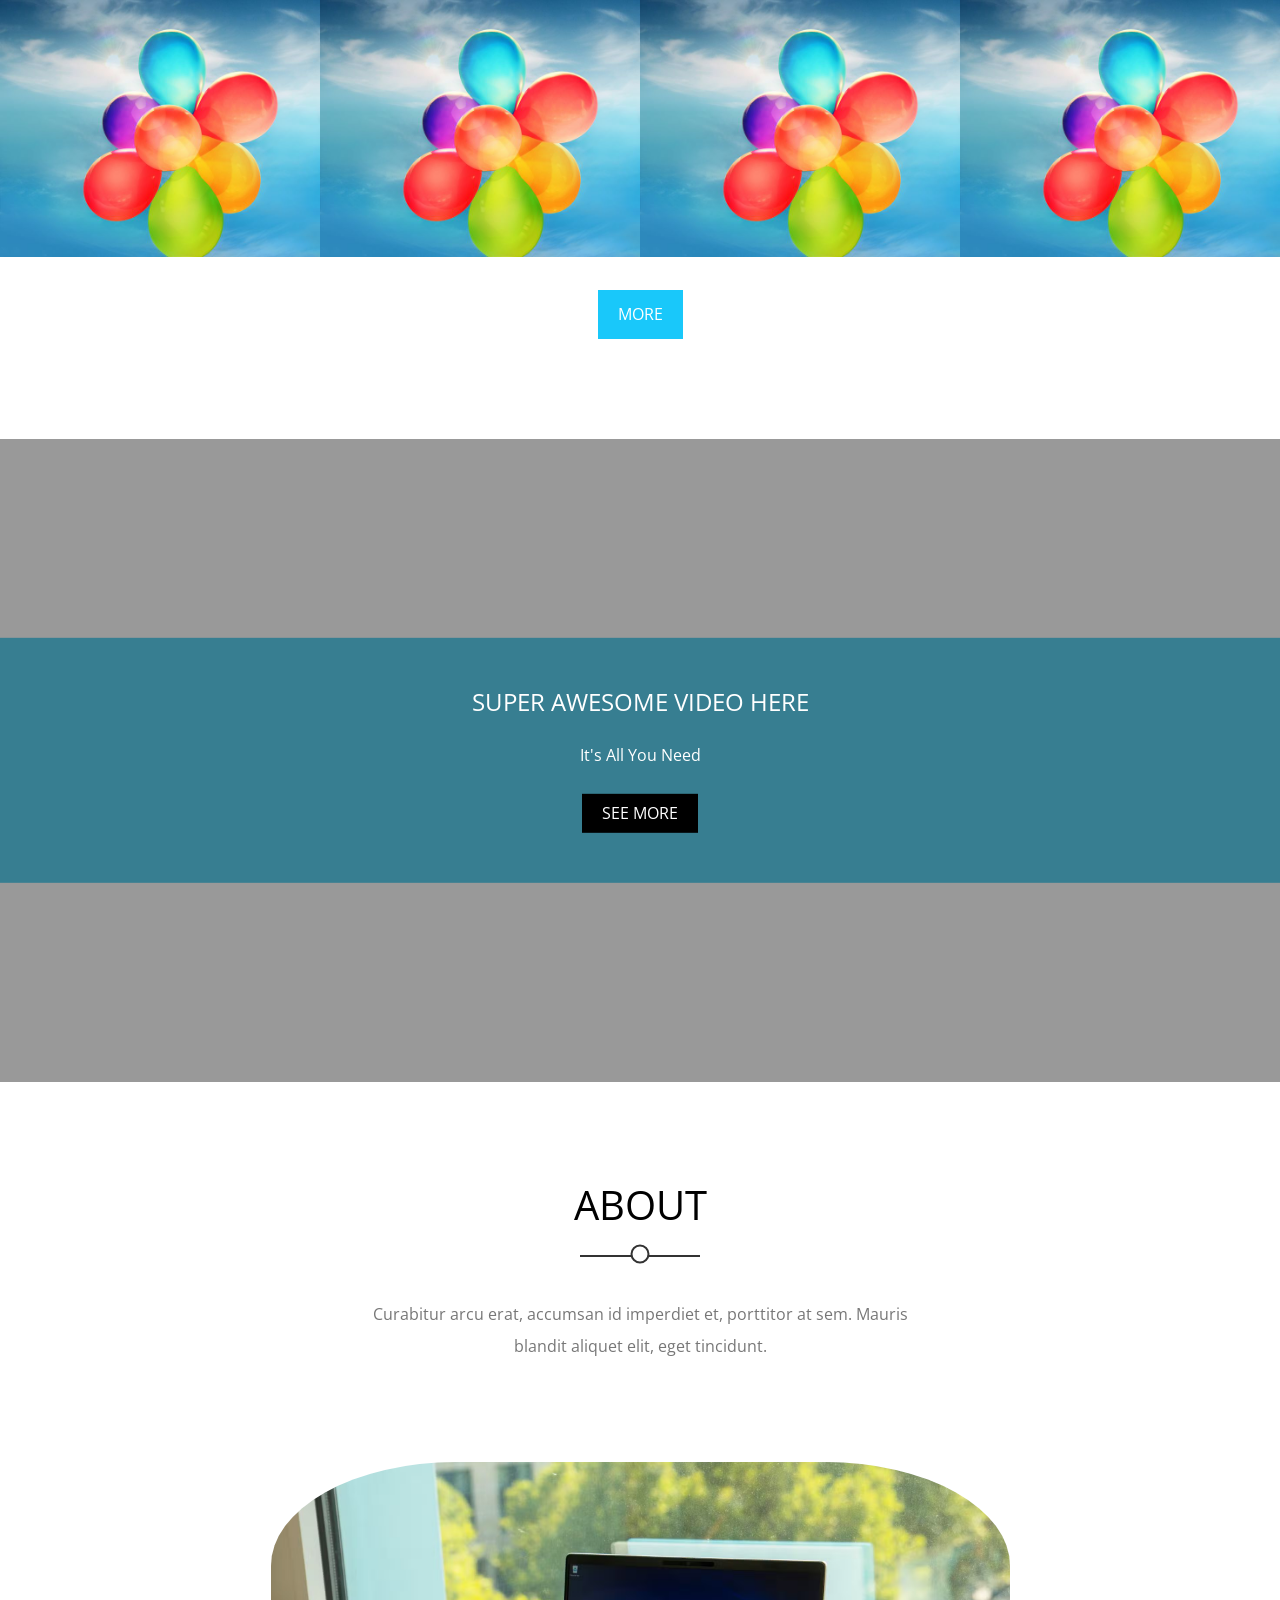
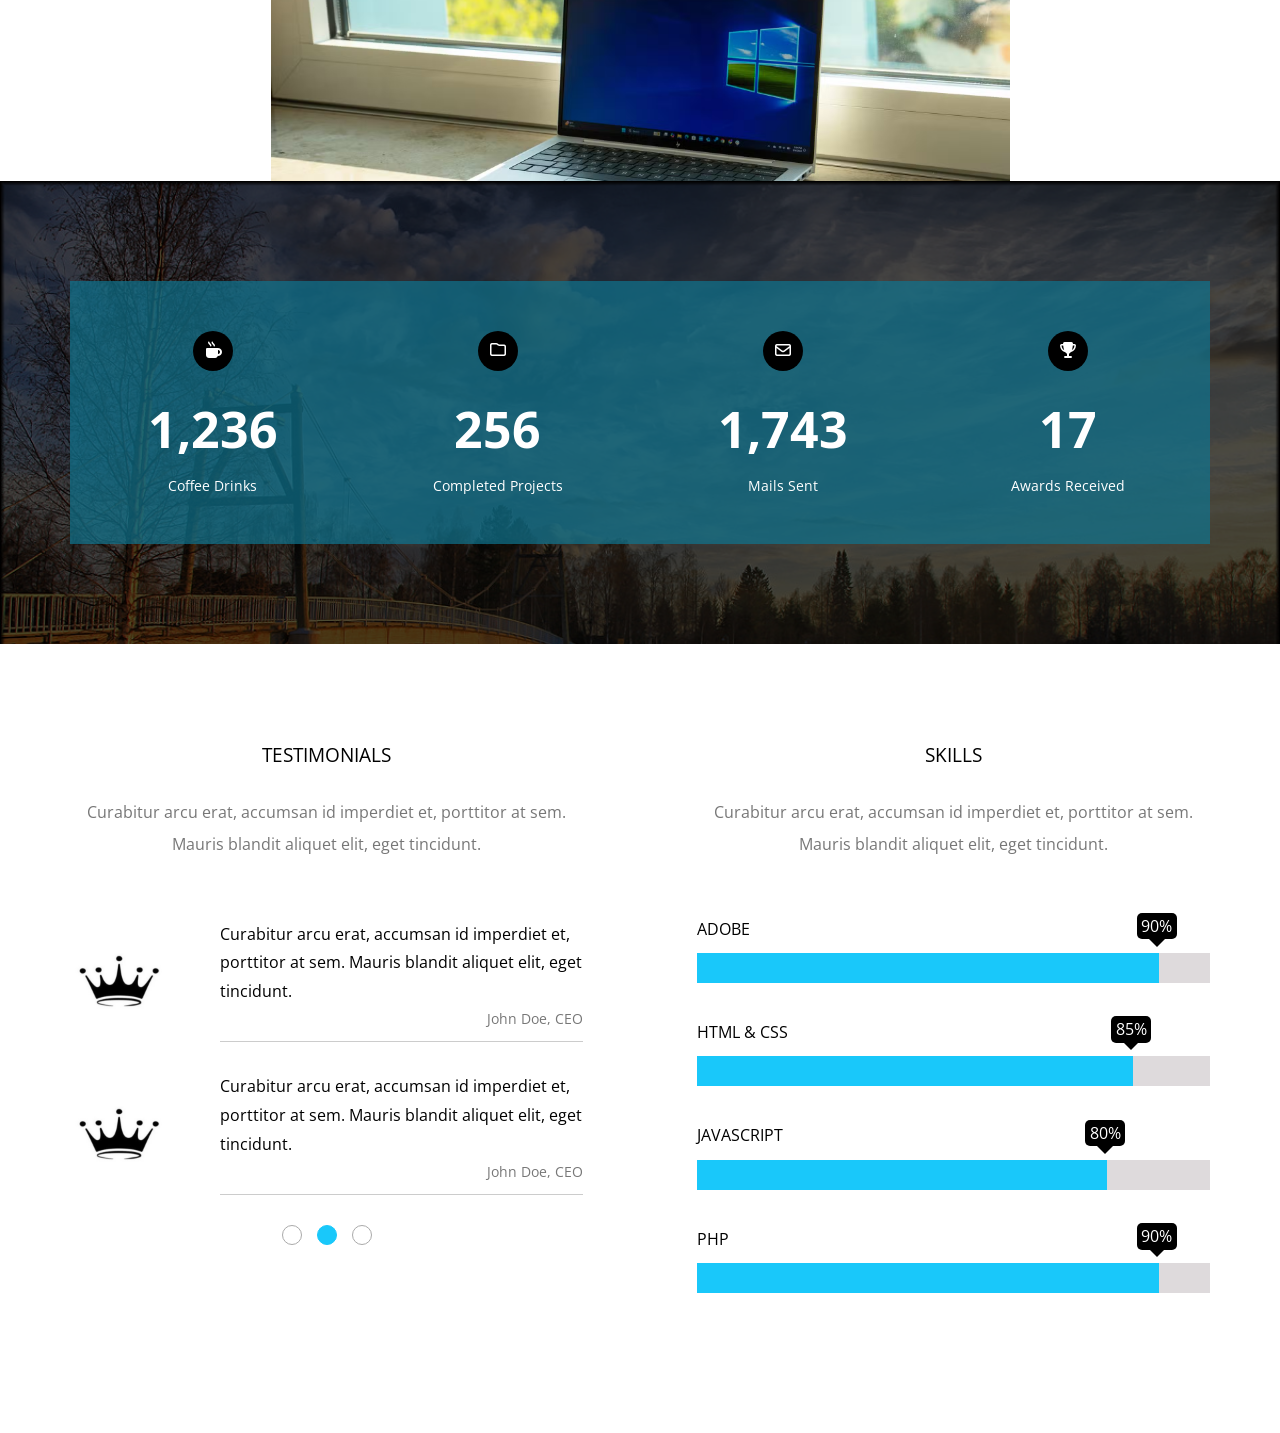
==== commit 71612e1d: "Updated Untill Quote Section" ====
--- a/index.html
+++ b/index.html
@@ -272,6 +272,72 @@
     </div>
     <!-- End Statistics -->
 
+    <!-- Start Skills -->
+    <div class="our-skills">
+        <div class="container">
+            <div class="testimonials">
+                <h3>Testimonials</h3>
+                <p>Curabitur arcu erat, accumsan id imperdiet et, porttitor at sem. Mauris blandit aliquet elit, eget
+                    tincidunt.</p>
+                <div class="content">
+                    <img src="Images/Logo2 300x300 .jpg" alt="Photo Of First Review User">
+                    <div class="text">
+                        Curabitur arcu erat, accumsan id imperdiet et, porttitor at sem. Mauris blandit aliquet elit,
+                        eget
+                        tincidunt.
+                        <p>John Doe, CEO</p>
+                    </div>
+                </div>
+                <div class="content">
+                    <img src="Images/Logo2 300x300 .jpg" alt="Photo Of Second Review User">
+                    <div class="text">
+                        Curabitur arcu erat, accumsan id imperdiet et, porttitor at sem. Mauris blandit aliquet elit,
+                        eget
+                        tincidunt.
+                        <p>John Doe, CEO</p>
+                    </div>
+                </div>
+                <ul class="bullets">
+                    <li></li>
+                    <li class="active"></li>
+                    <li></li>
+                </ul>
+            </div>
+            <div class="skills">
+                <h3>Skills</h3>
+                <p>Curabitur arcu erat, accumsan id imperdiet et, porttitor at sem. Mauris blandit aliquet elit, eget
+                    tincidunt.</p>
+                <div class="prog-holder">
+                    <h4>Adobe</h4>
+                    <div class="prog">
+                        <span style=" width: 90%;" data-progress="90%"></span>
+                    </div>
+                </div>
+                <div class="prog-holder">
+                    <h4>HTML &amp; CSS</h4>
+                    <div class="prog">
+                        <span style="width: 85%;" data-progress="85%"></span>
+                    </div>
+                </div>
+
+                <div class="prog-holder">
+                    <h4>JavaScript</h4>
+                    <div class="prog">
+                        <span style="width: 80%;" data-progress="80%"></span>
+                    </div>
+
+                </div>
+                <div class="prog-holder">
+                    <h4>PHP</h4>
+                    <div class="prog">
+                        <span style=" width: 90%;" data-progress="90%"></span>
+                    </div>
+                </div>
+            </div>
+        </div>
+    </div>
+    <!-- End Skills -->
+
 </body>
 
 </html>
--- a/css/Kasper.css
+++ b/css/Kasper.css
@@ -279,7 +279,7 @@
     transform: translateX(-50%);
     width: 90px;
     display: flex;
-    justify-content: space-around;
+    justify-content: space-between;
 }
 
 .landing .bullets li {
@@ -694,4 +694,146 @@
     font-size: 14px;
 }
 
-/* End Statistics  */+/* End Statistics  */
+
+/* Start Skills */
+
+.our-skills {
+    padding-top: var(--section-padding);
+    padding-bottom: var(--section-padding);
+}
+
+.our-skills .container {
+    display: flex;
+    justify-content: space-between;
+    flex-wrap: wrap;
+}
+
+@media (min-width : 992px) {
+    .our-skills .container>div {
+        flex-basis: 45%;
+    }
+}
+
+.our-skills .container>div>h3 {
+    text-align: center;
+    margin: 0 0 30px;
+    font-weight: 400;
+    text-transform: uppercase;
+}
+
+.our-skills .container>div>p {
+    text-align: center;
+    margin-bottom: 60px;
+    line-height: 2;
+    color: var(--p-color);
+}
+
+.our-skills .container .testimonials {}
+
+
+.our-skills .container .testimonials .content {
+    display: flex;
+    align-items: center;
+    margin-bottom: 30px;
+}
+
+.our-skills .container .testimonials .content img {
+    width: 100px;
+    border-radius: 50%;
+    margin-right: 50px;
+}
+
+@media (max-width : 767px) {
+
+    .our-skills .container .testimonials .content {
+        flex-direction: column;
+        text-align: center;
+    }
+
+    .our-skills .container .testimonials .content img {
+        margin: 0 0 20px;
+        align-self: center;
+    }
+
+}
+
+.our-skills .container .testimonials .content .text {
+    line-height: 1.8;
+    border-bottom: 1px solid #ccc;
+}
+
+.our-skills .container .testimonials .content .text p {
+    text-align: right;
+    font-size: 14px;
+    color: var(--p-color);
+    margin-bottom: 10px;
+}
+
+.our-skills .container .testimonials .bullets {
+    width: 90px;
+    display: flex;
+    margin: 30px auto 40px;
+    justify-content: space-between;
+}
+
+.our-skills .container .testimonials .bullets li {
+    width: 20px;
+    height: 20px;
+    border: 1px solid #aaa;
+    border-radius: 50%;
+}
+
+.our-skills .container .testimonials .bullets .active {
+    background-color: var(--main-color);
+    border-color: var(--main-color);
+}
+
+.our-skills .container .skills {}
+
+.our-skills .container .skills .prog-holder {
+    margin-bottom: 40px;
+}
+
+.our-skills .container .skills .prog-holder h4 {
+    margin-bottom: 15px;
+    text-transform: uppercase;
+    font-weight: 400;
+}
+
+.our-skills .container .skills .prog-holder .prog {
+    height: 30px;
+    background-color: #dedadc;
+}
+
+.our-skills .container .skills .prog-holder span {
+    display: block;
+    background-color: var(--main-color);
+    height: 100%;
+    position: relative;
+}
+
+.our-skills .container .skills .prog-holder span::before {
+    content: attr(data-progress);
+    position: absolute;
+    top: -40px;
+    right: -18px;
+    background-color: black;
+    color: white;
+    padding: 4px 0;
+    border-radius: 5px;
+    width: 40px;
+    text-align: center;
+}
+
+.our-skills .container .skills .prog-holder span::after {
+    content: "";
+    position: absolute;
+    border: 8px solid;
+    border-color: black transparent transparent;
+    top: -14px;
+    right: -6px;
+}
+
+
+/* End Skills */
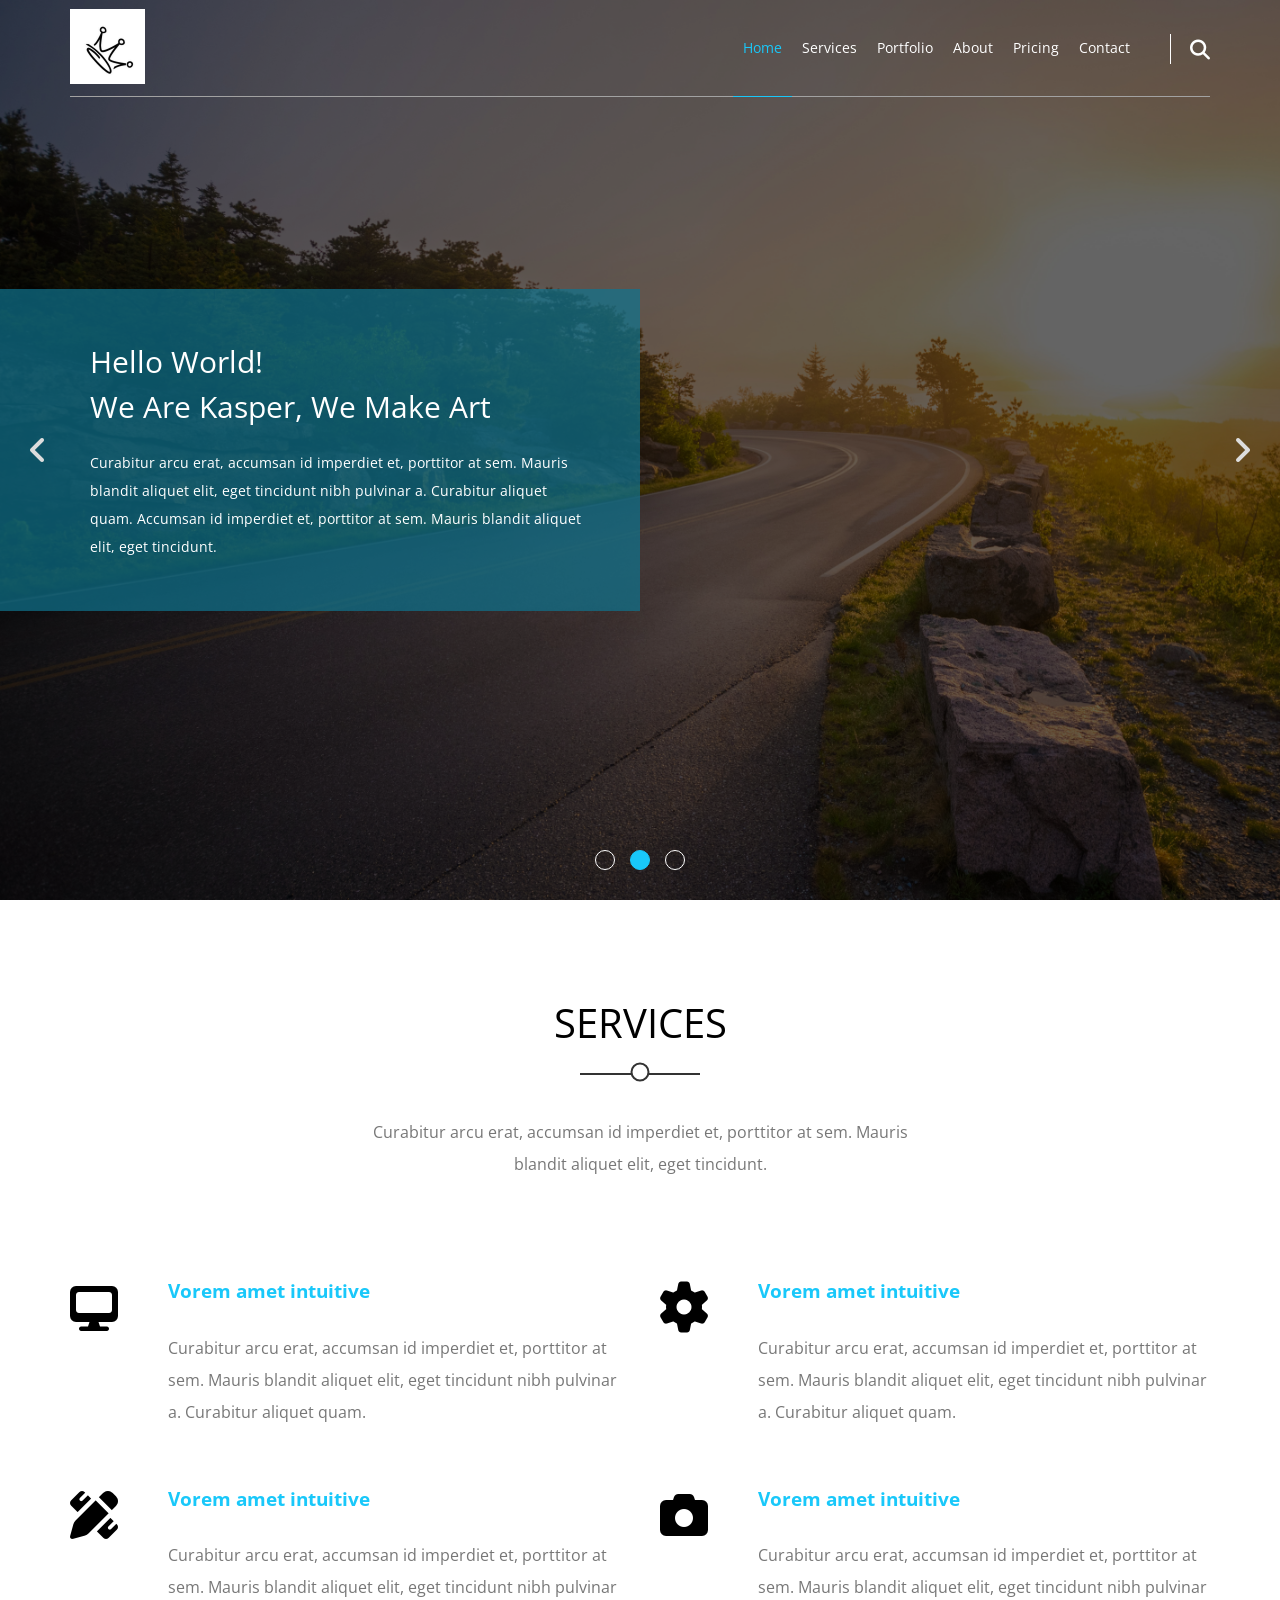
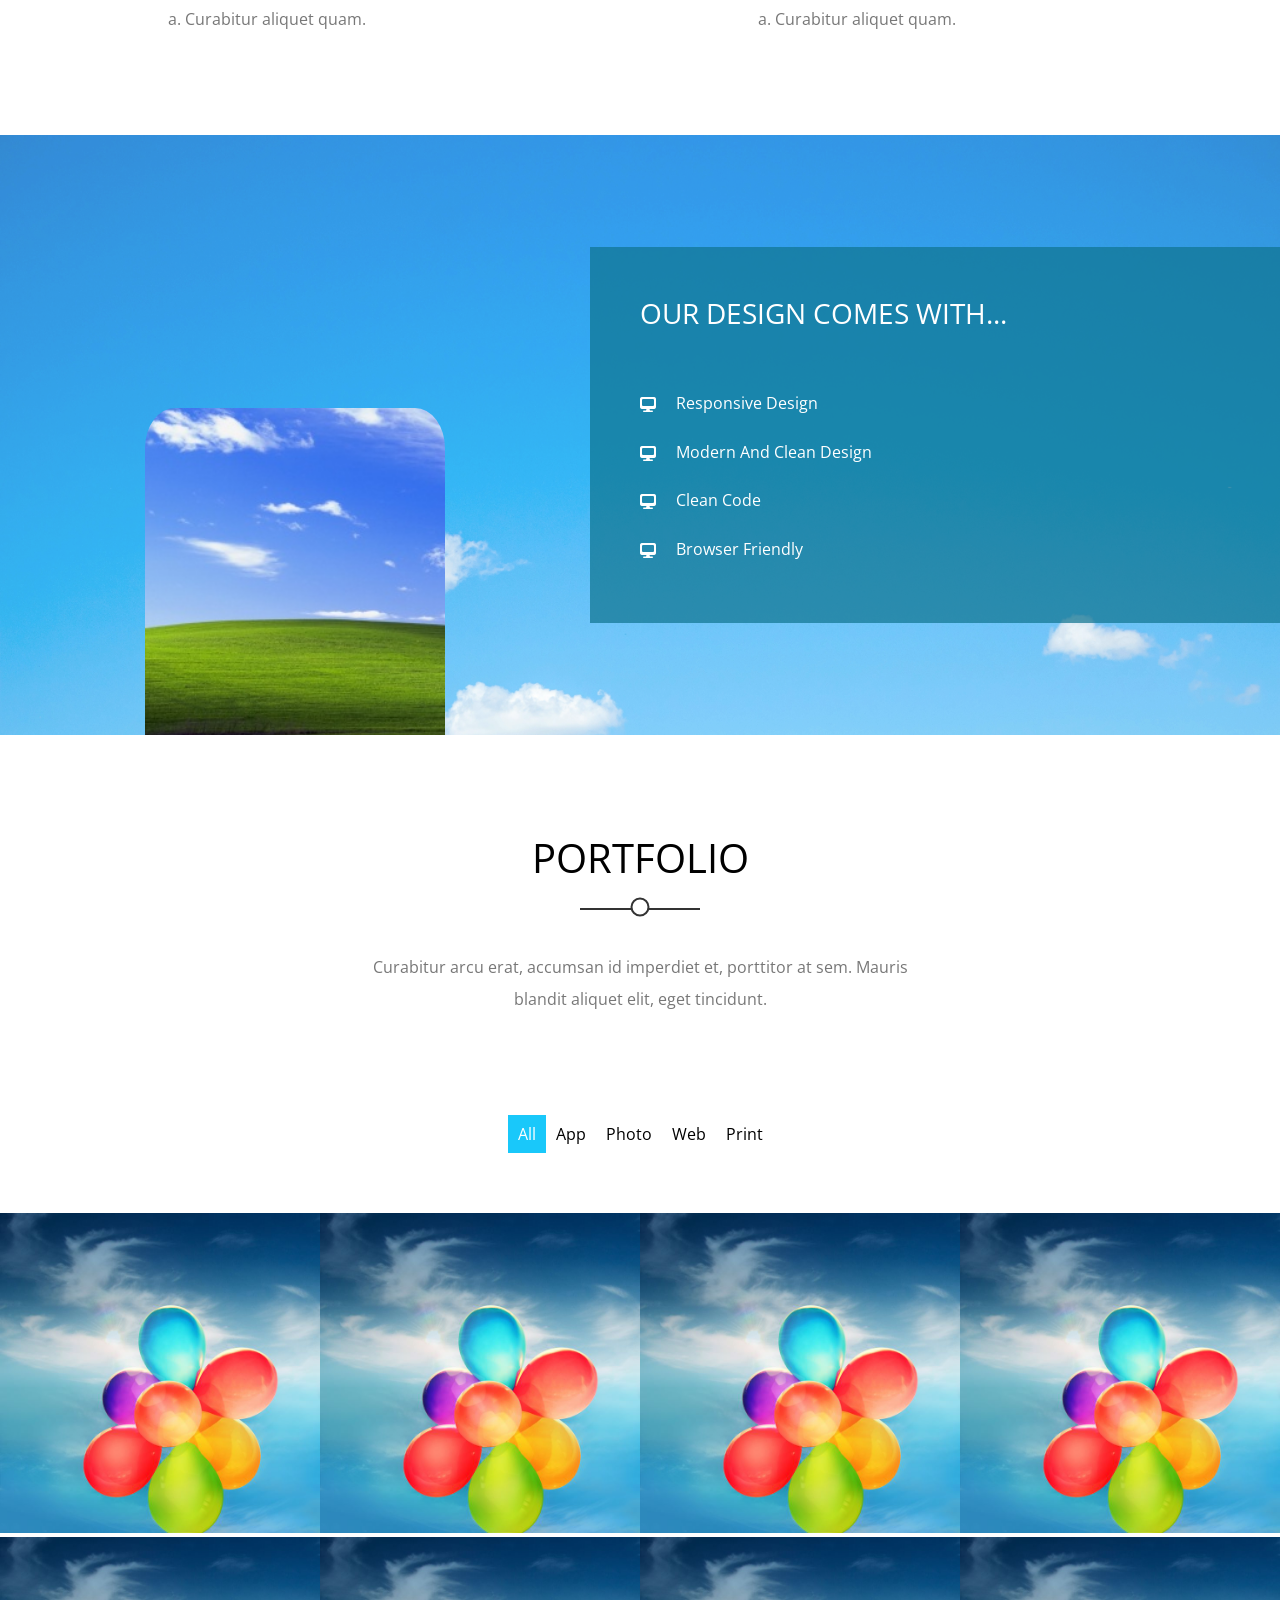
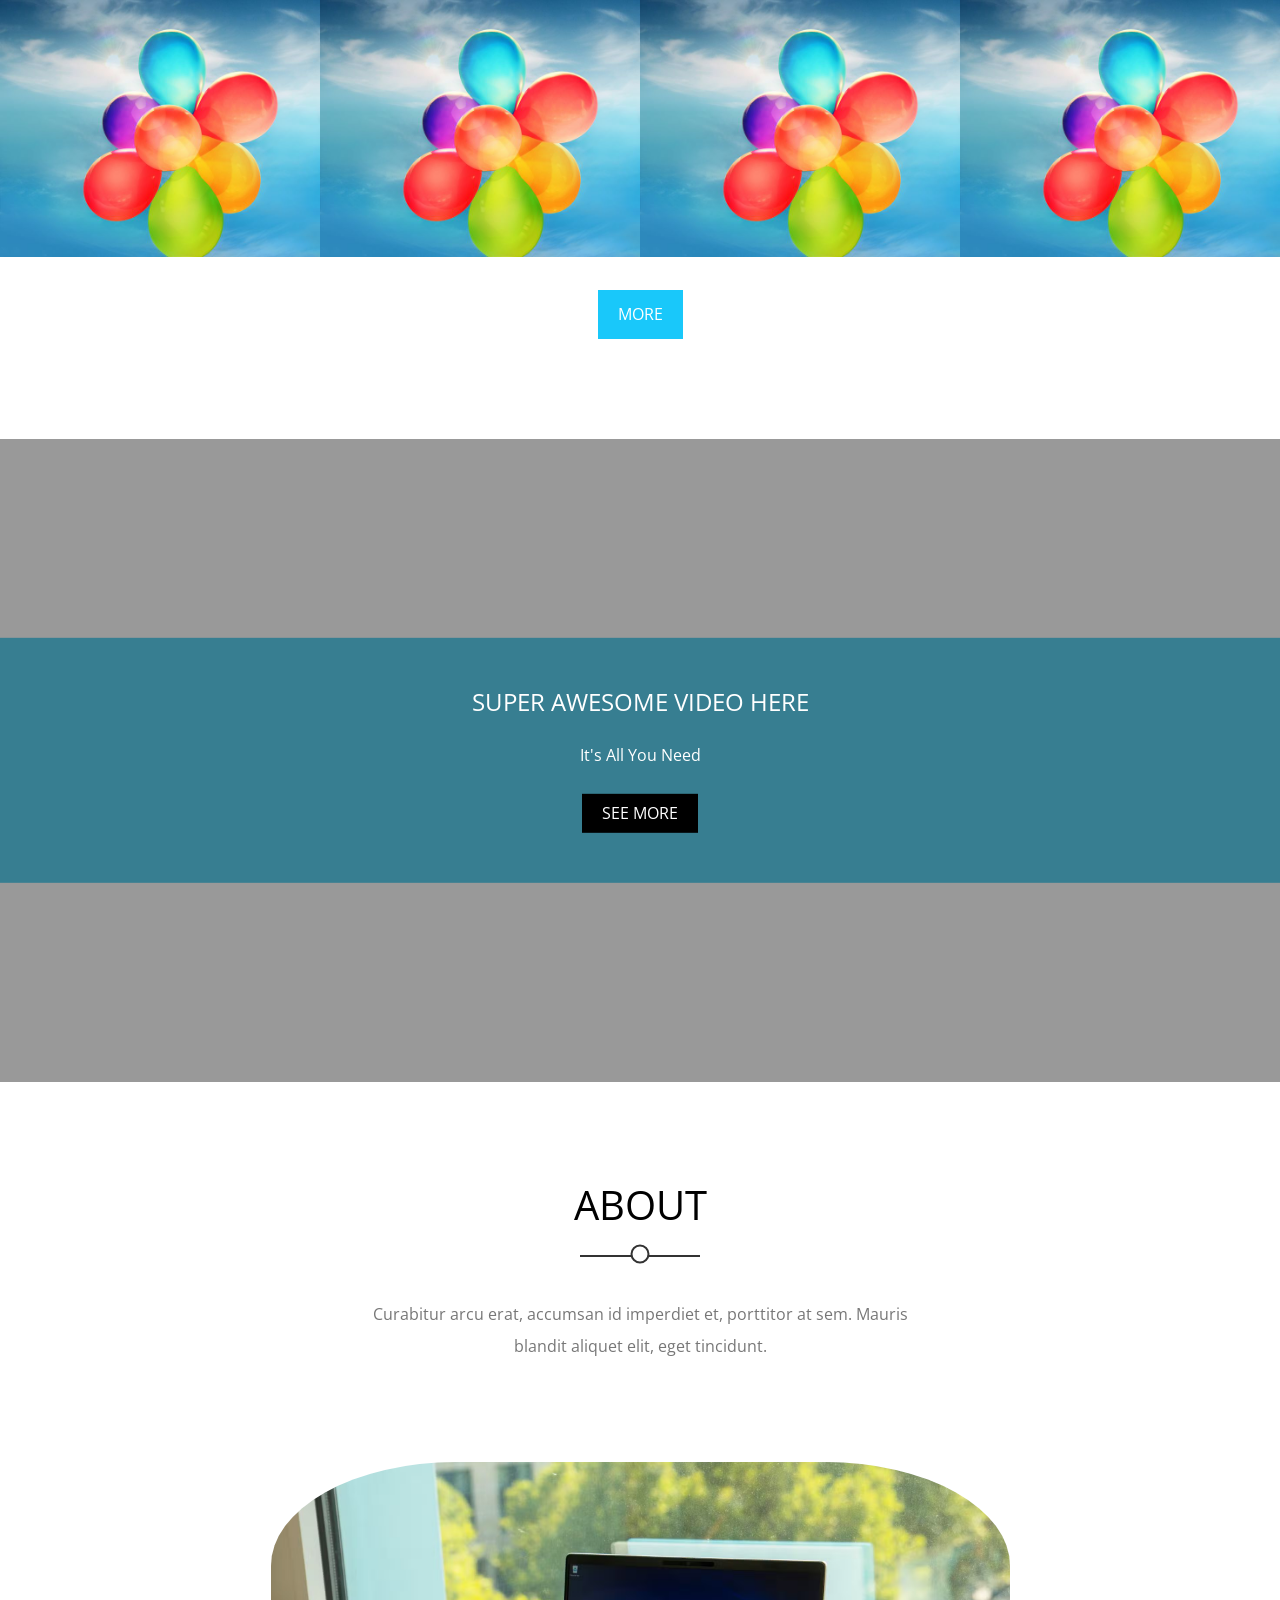
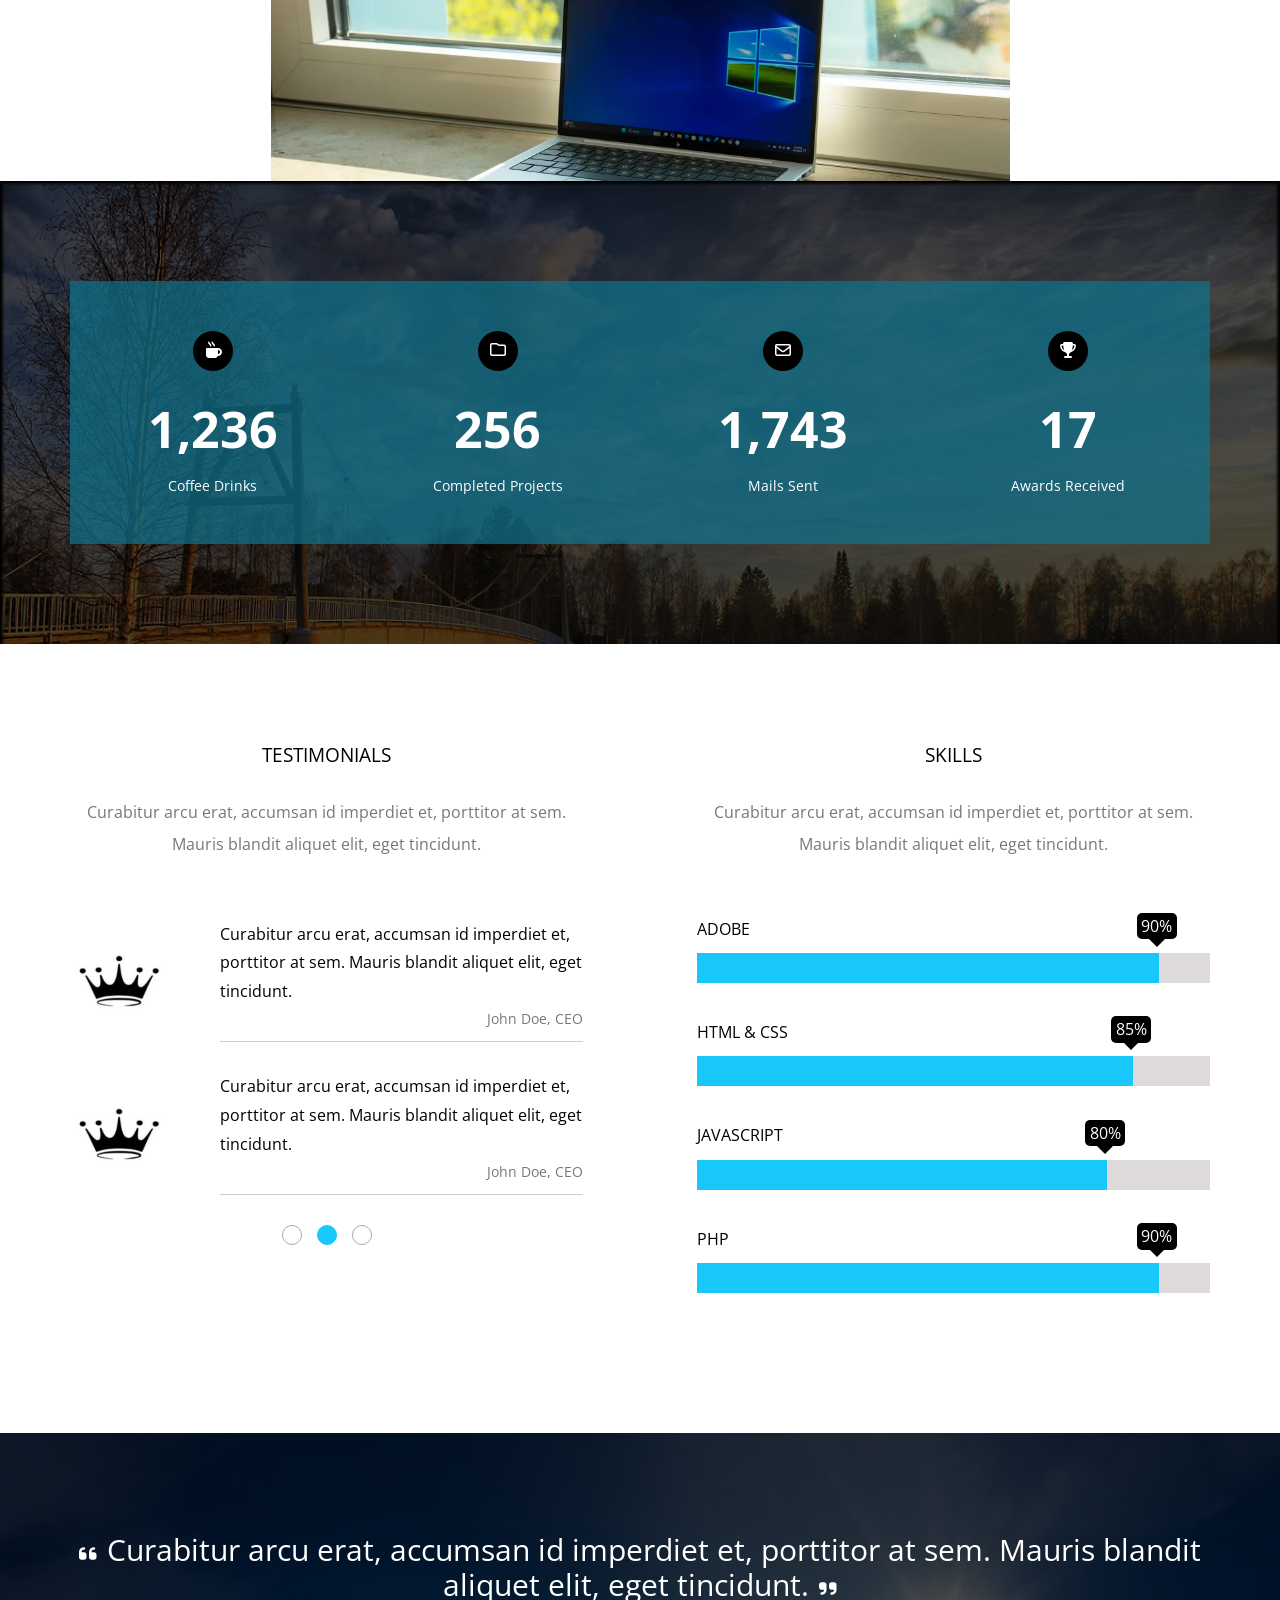
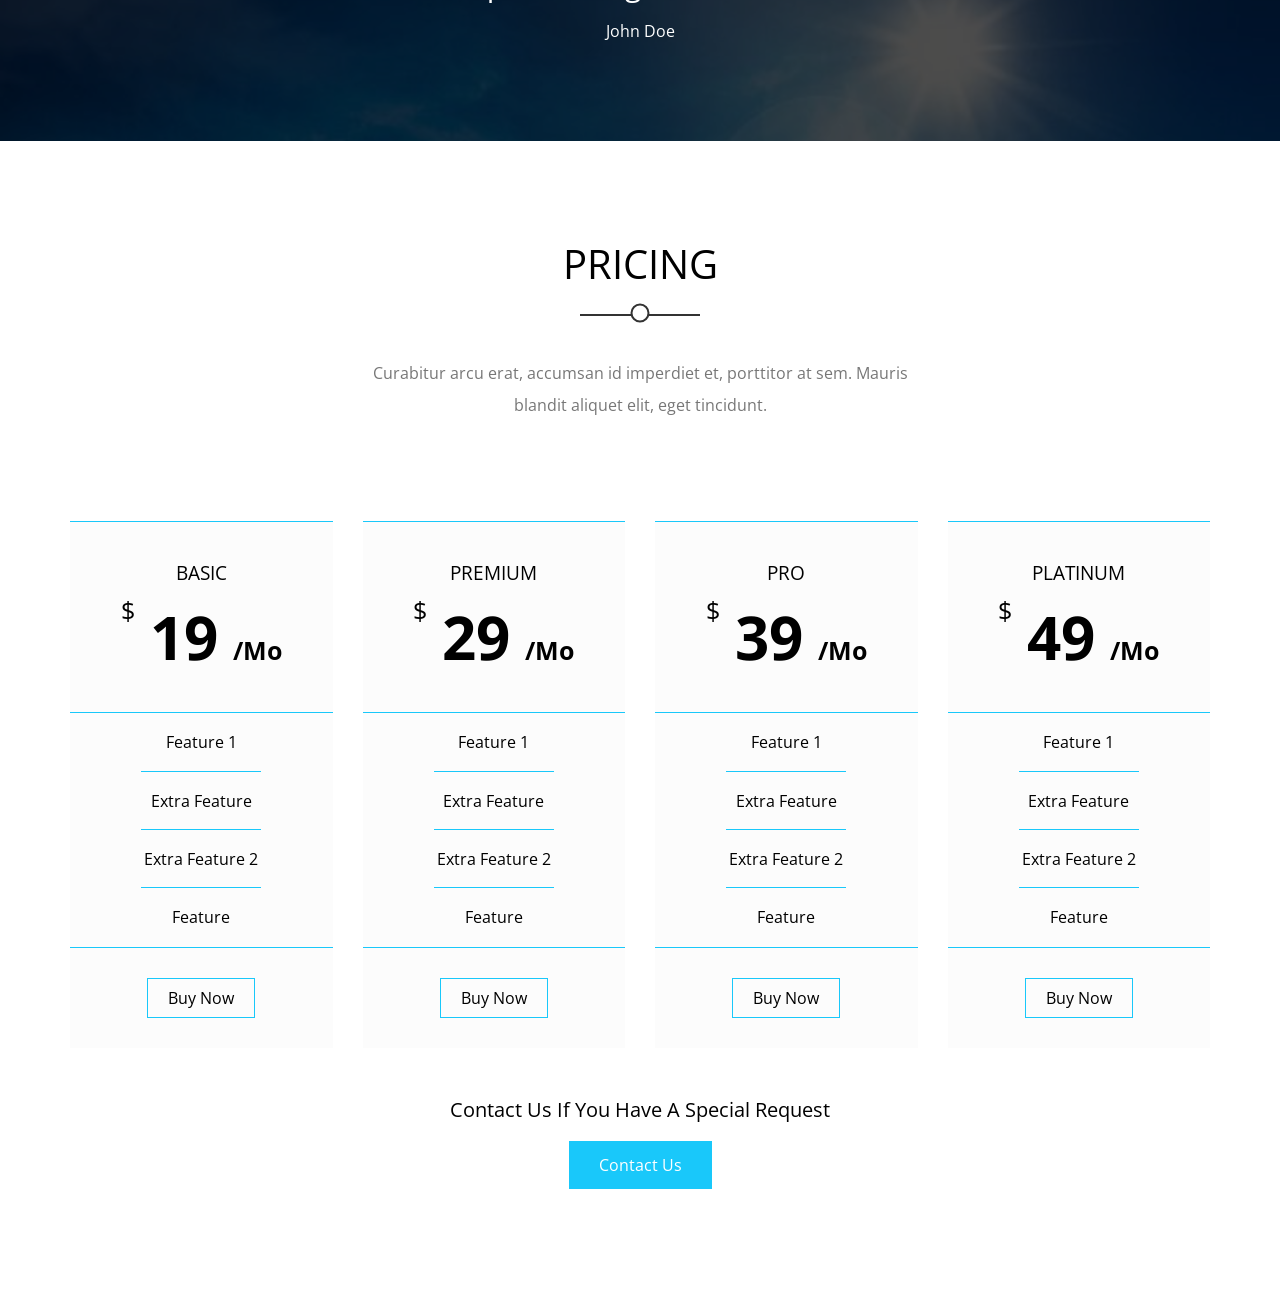
==== commit 1976383f: "Updated Untill Subscribe Section" ====
--- a/index.html
+++ b/index.html
@@ -338,6 +338,93 @@
     </div>
     <!-- End Skills -->
 
+    <!-- Start Quote -->
+    <div class="quote">
+        <div class="container">
+            <q>Curabitur arcu erat, accumsan id imperdiet et, porttitor at sem. Mauris blandit aliquet elit, eget
+                tincidunt.</q>
+            <span>John Doe</span>
+        </div>
+    </div>
+    <!-- End Quote -->
+
+    <!-- Start Pricing -->
+    <div class="pricing">
+        <div class="container">
+            <div class="main-heading">
+                <h2>Pricing</h2>
+                <p>Curabitur arcu erat, accumsan id imperdiet et, porttitor at sem. Mauris blandit aliquet elit, eget
+                    tincidunt.</p>
+            </div>
+            <div class="plans">
+                <div class="plan">
+                    <div class="head">
+                        <h3>Basic</h3>
+                        <span class="price">19</span>
+                    </div>
+                    <ul>
+                        <li>Feature 1</li>
+                        <li>Extra Feature</li>
+                        <li>Extra Feature 2</li>
+                        <li>Feature</li>
+                    </ul>
+                    <div class="foot">
+                        <a href="#">Buy Now</a>
+                    </div>
+                </div>
+                <div class="plan">
+                    <div class="head">
+                        <h3>Premium</h3>
+                        <span class="price">29</span>
+                    </div>
+                    <ul>
+                        <li>Feature 1</li>
+                        <li>Extra Feature</li>
+                        <li>Extra Feature 2</li>
+                        <li>Feature</li>
+                    </ul>
+                    <div class="foot">
+                        <a href="#">Buy Now</a>
+                    </div>
+                </div>
+                <div class="plan">
+                    <div class="head">
+                        <h3>Pro</h3>
+                        <span class="price">39</span>
+                    </div>
+                    <ul>
+                        <li>Feature 1</li>
+                        <li>Extra Feature</li>
+                        <li>Extra Feature 2</li>
+                        <li>Feature</li>
+                    </ul>
+                    <div class="foot">
+                        <a href="#">Buy Now</a>
+                    </div>
+                </div>
+                <div class="plan">
+                    <div class="head">
+                        <h3>Platinum</h3>
+                        <span class="price">49</span>
+                    </div>
+                    <ul>
+                        <li>Feature 1</li>
+                        <li>Extra Feature</li>
+                        <li>Extra Feature 2</li>
+                        <li>Feature</li>
+                    </ul>
+                    <div class="foot">
+                        <a href="#">Buy Now</a>
+                    </div>
+                </div>
+            </div>
+            <p class="contact-text">Contact Us If You Have A Special Request</p>
+            <a href="#" class="contact-link">Contact Us</a>
+        </div>
+    </div>
+    </div>
+    <!-- End Pricing -->
+
 </body>
 
 </html>
--- a/css/Kasper.css
+++ b/css/Kasper.css
@@ -729,9 +729,6 @@
     color: var(--p-color);
 }
 
-.our-skills .container .testimonials {}
-
-
 .our-skills .container .testimonials .content {
     display: flex;
     align-items: center;
@@ -789,8 +786,6 @@
     border-color: var(--main-color);
 }
 
-.our-skills .container .skills {}
-
 .our-skills .container .skills .prog-holder {
     margin-bottom: 40px;
 }
@@ -836,4 +831,171 @@
 }
 
 
-/* End Skills */+/* End Skills */
+
+/* Start Quote */
+
+.quote {
+    padding-top: var(--section-padding);
+    padding-bottom: var(--section-padding);
+    background-image: url(../Images/تنزيل.jpg);
+    background-size: cover;
+    color: white;
+    text-align: center;
+    position: relative;
+}
+
+.quote::before {
+    content: "";
+    position: absolute;
+    top: 0;
+    right: 0;
+    width: 100%;
+    height: 100%;
+    background-color: rgb(0, 0, 0, 70%);
+}
+
+.quote .container {
+    position: relative;
+}
+
+.quote .container q {
+    font-size: 30px;
+    display: block;
+    margin-bottom: 20px;
+}
+
+.quote .container q::before {
+    content: "\f10d";
+    font-family: "Font Awesome 5 Free";
+    font-weight: 900;
+    font-size: 20px;
+    margin-right: 10px;
+}
+
+.quote .container q::after {
+    content: "\f10e";
+    font-family: "Font Awesome 5 Free";
+    font-weight: 900;
+    font-size: 20px;
+    margin-left: 10px;
+}
+
+/* End Quote */
+
+/* Start Pricing */
+
+.pricing {
+    padding-top: var(--section-padding);
+    padding-bottom: var(--section-padding);
+}
+
+.pricing .container {}
+
+.pricing .container .plans {
+    display: grid;
+    grid-template-columns: repeat(auto-fill, minmax(250px, 1fr));
+    gap: 30px;
+}
+
+.pricing .container .plans .plan {
+    text-align: center;
+    background-color: #fcfcfc;
+}
+
+@media (min-width : 992px) and (max-width:1199px) {
+    .pricing .container .plans .plan:last-child {
+        grid-column: span 3;
+        width: calc((100% / 3) - 20px);
+        margin: 0 auto;
+    }
+}
+
+.pricing .container .plans .plan .head {
+    border-top: 1px solid var(--main-color);
+    border-bottom: 1px solid var(--main-color);
+    padding: 40px 20px;
+}
+
+.pricing .container .plans .plan .head h3 {
+    margin-bottom: 20px;
+    font-weight: 400;
+    text-transform: uppercase;
+}
+
+.pricing .container .plans .plan .head .price {
+    font-size: 60px;
+    font-weight: 700;
+}
+
+.pricing .container .plans .plan .head .price::before {
+    content: "$";
+    font-weight: initial;
+    position: relative;
+    font-size: 25px;
+    right: 15px;
+    bottom: 40px;
+}
+
+.pricing .container .plans .plan .head .price::after {
+    content: "/Mo";
+    font-size: 25px;
+    position: relative;
+    left: 15px;
+}
+
+.pricing .container .plans .plan ul li {
+    padding: 20px;
+}
+
+.pricing .container .plans .plan ul li:not(:last-child) {
+    position: relative;
+}
+
+.pricing .container .plans .plan ul li:not(:last-child)::after {
+    content: "";
+    position: absolute;
+    width: 120px;
+    height: 1px;
+    background-color: var(--main-color);
+    bottom: 0;
+    left: 50%;
+    transform: translateX(-50%);
+}
+
+.pricing .container .plans .plan .foot {
+    border-top: 1px solid var(--main-color);
+}
+
+.pricing .container .plans .plan .foot a {
+    display: block;
+    border: 1px solid var(--main-color);
+    text-decoration: none;
+    color: black;
+    padding: 10px 20px;
+    width: fit-content;
+    margin: 30px auto;
+}
+
+.pricing .container .contact-text {
+    text-align: center;
+    margin-top: 50px;
+    font-size: 20px;
+}
+
+.pricing .container .contact-link {
+    display: block;
+    text-align: center;
+    text-decoration: none;
+    color: white;
+    background-color: var(--main-color);
+    width: fit-content;
+    margin: 20px auto 0;
+    padding: 15px 30px;
+}
+
+.pricing .container .contact-link:hover {
+    color: yellow;
+}
+
+/* End Pricing */
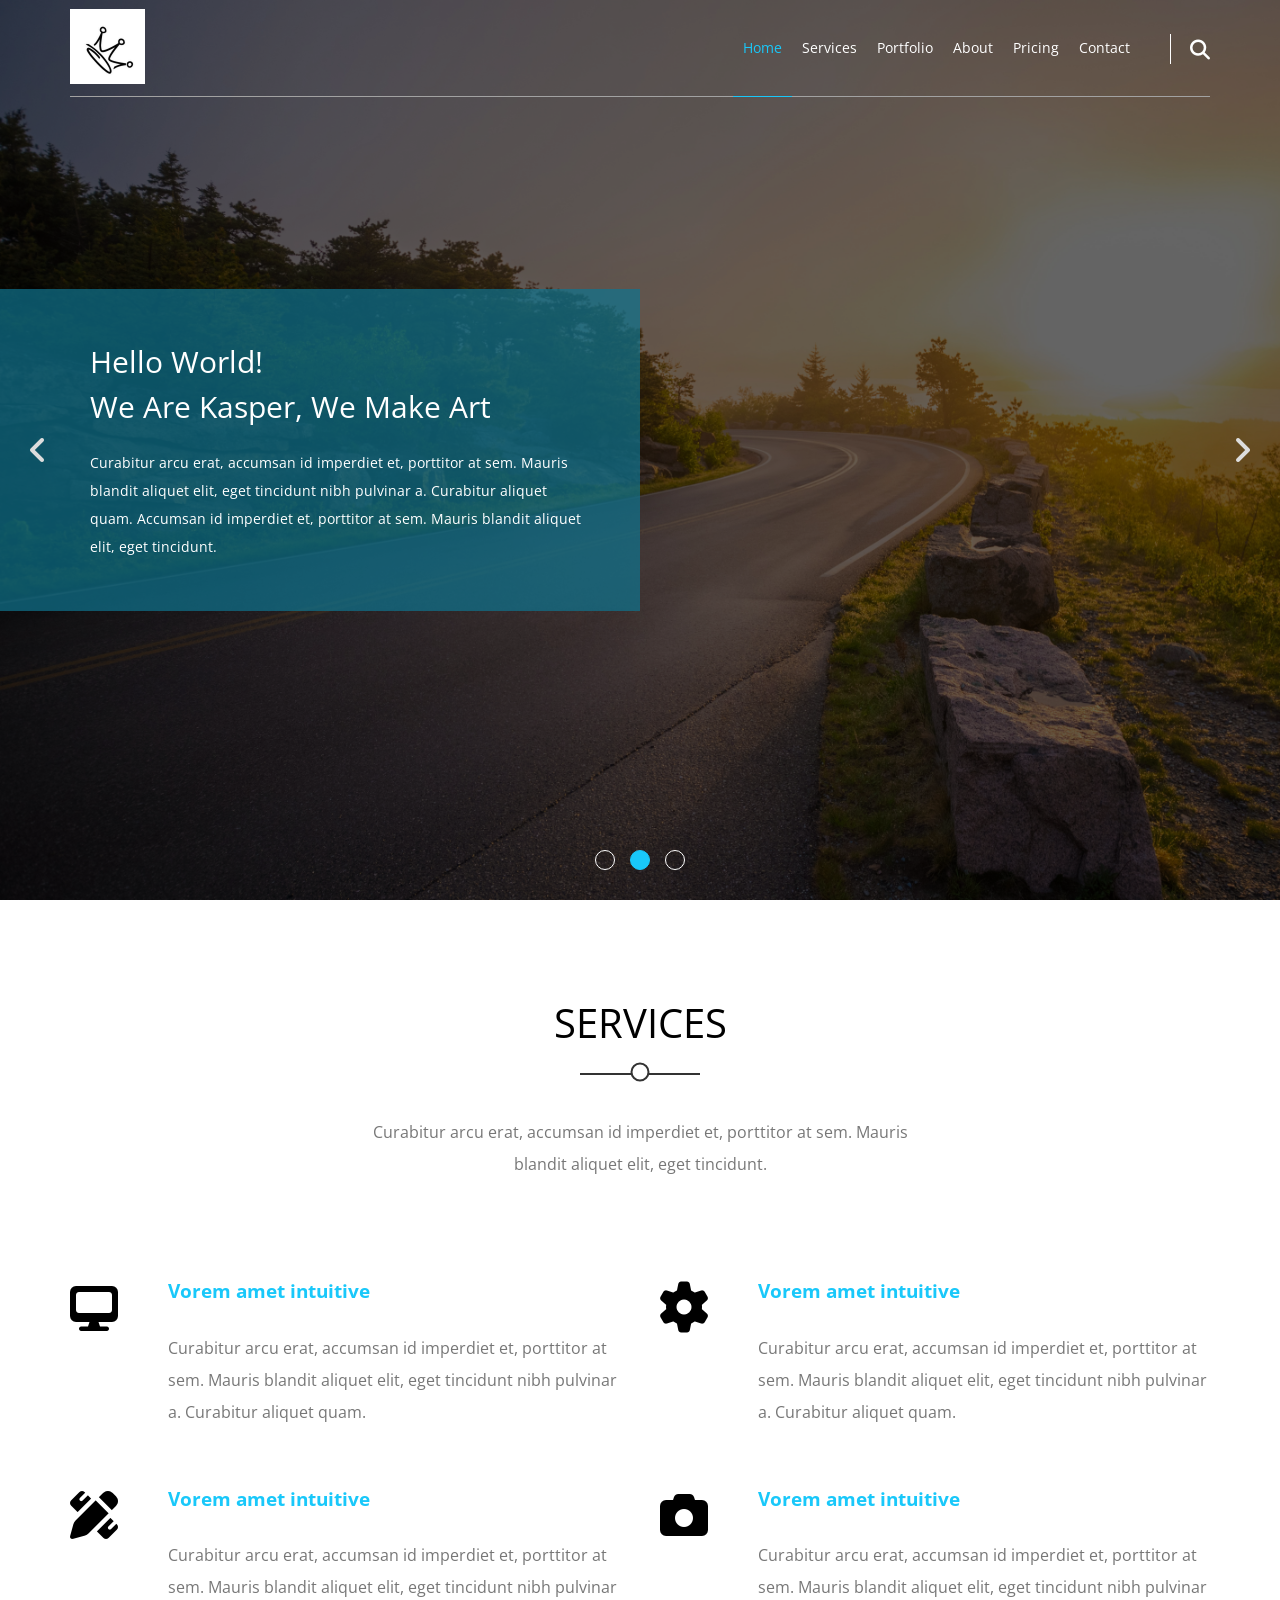
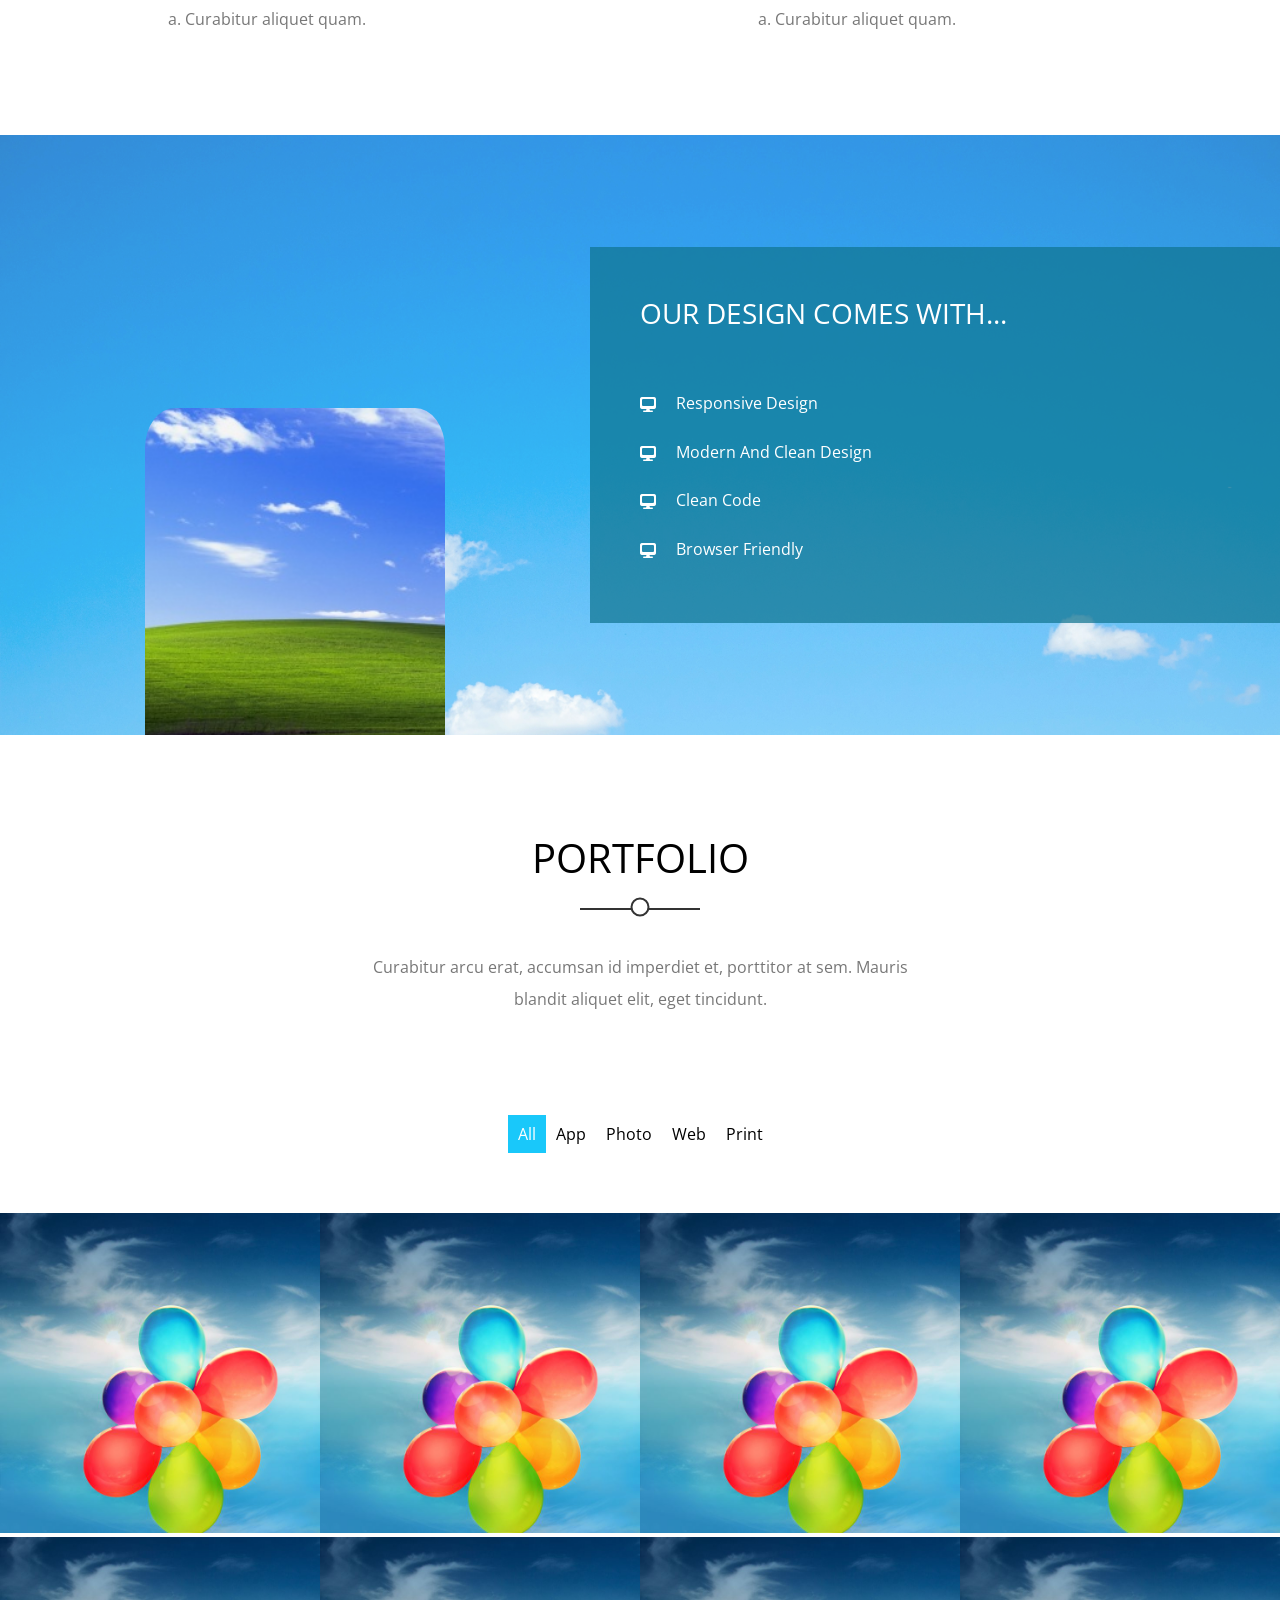
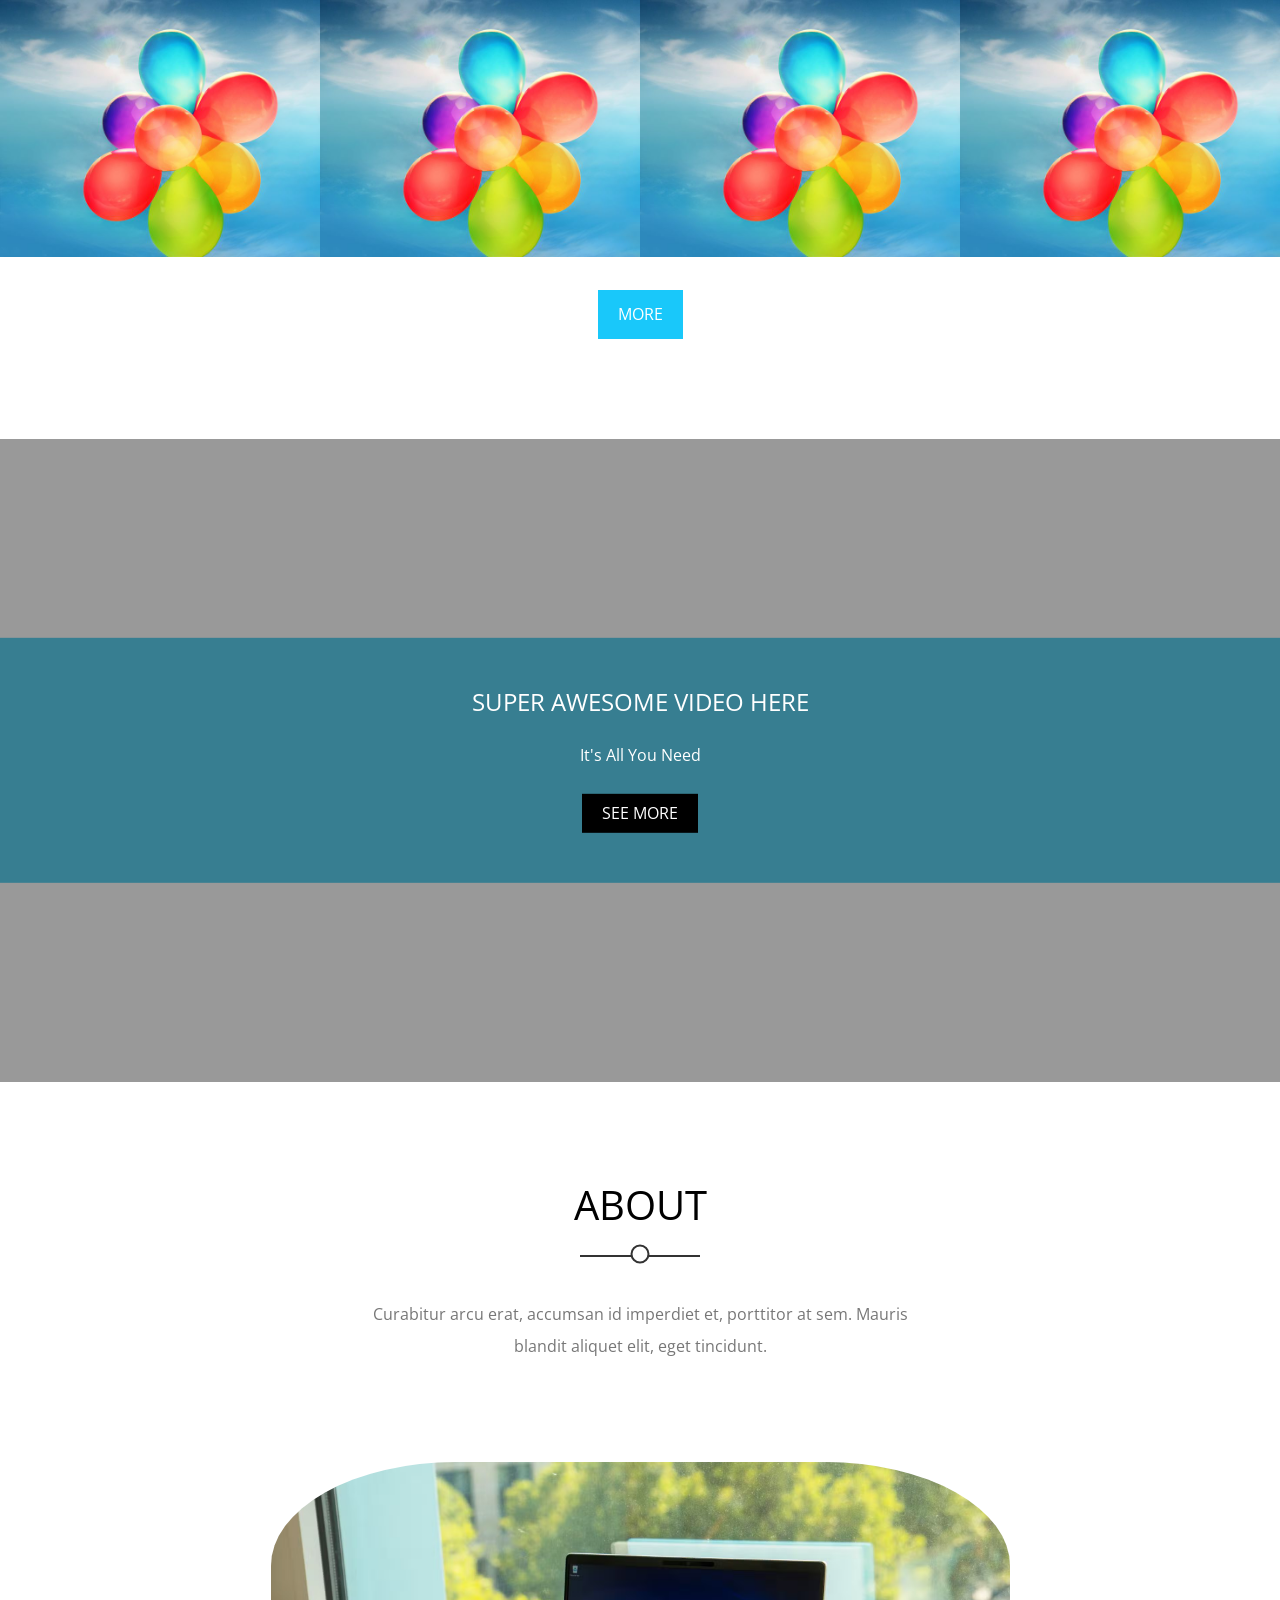
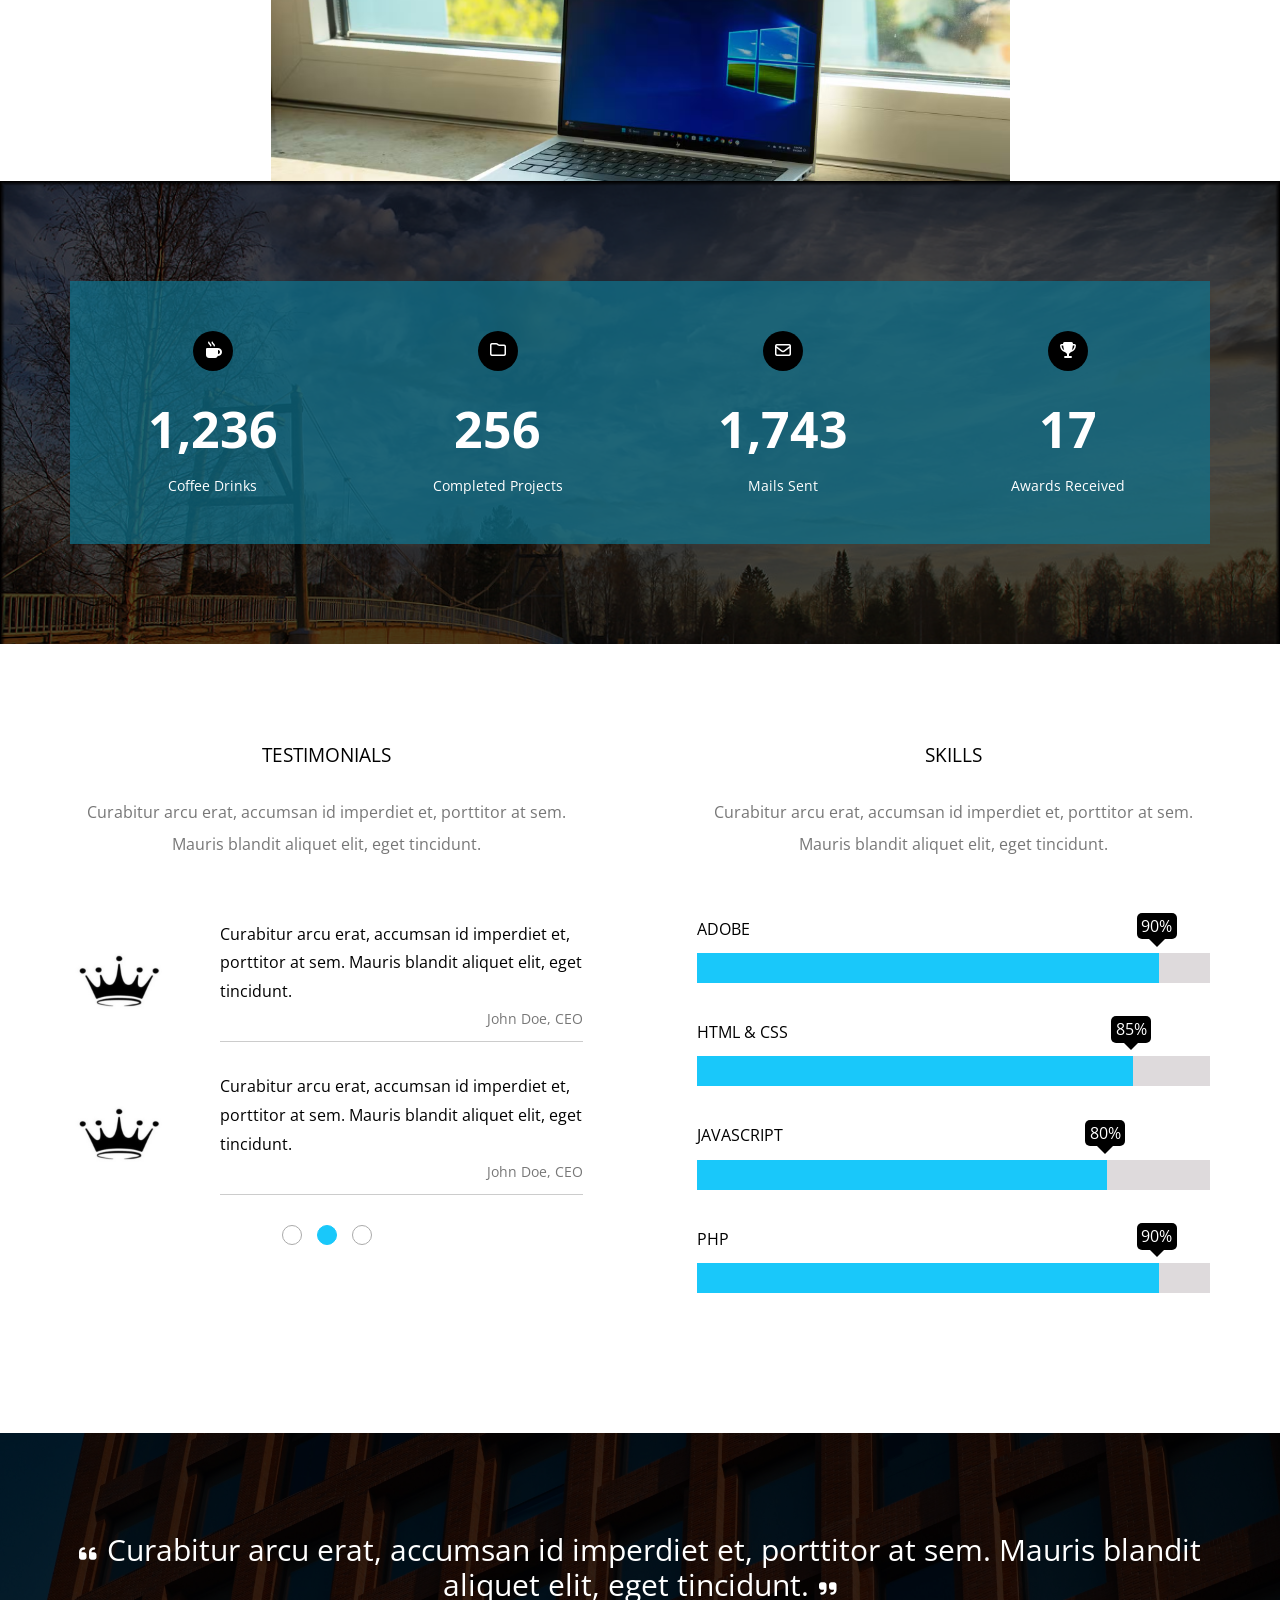
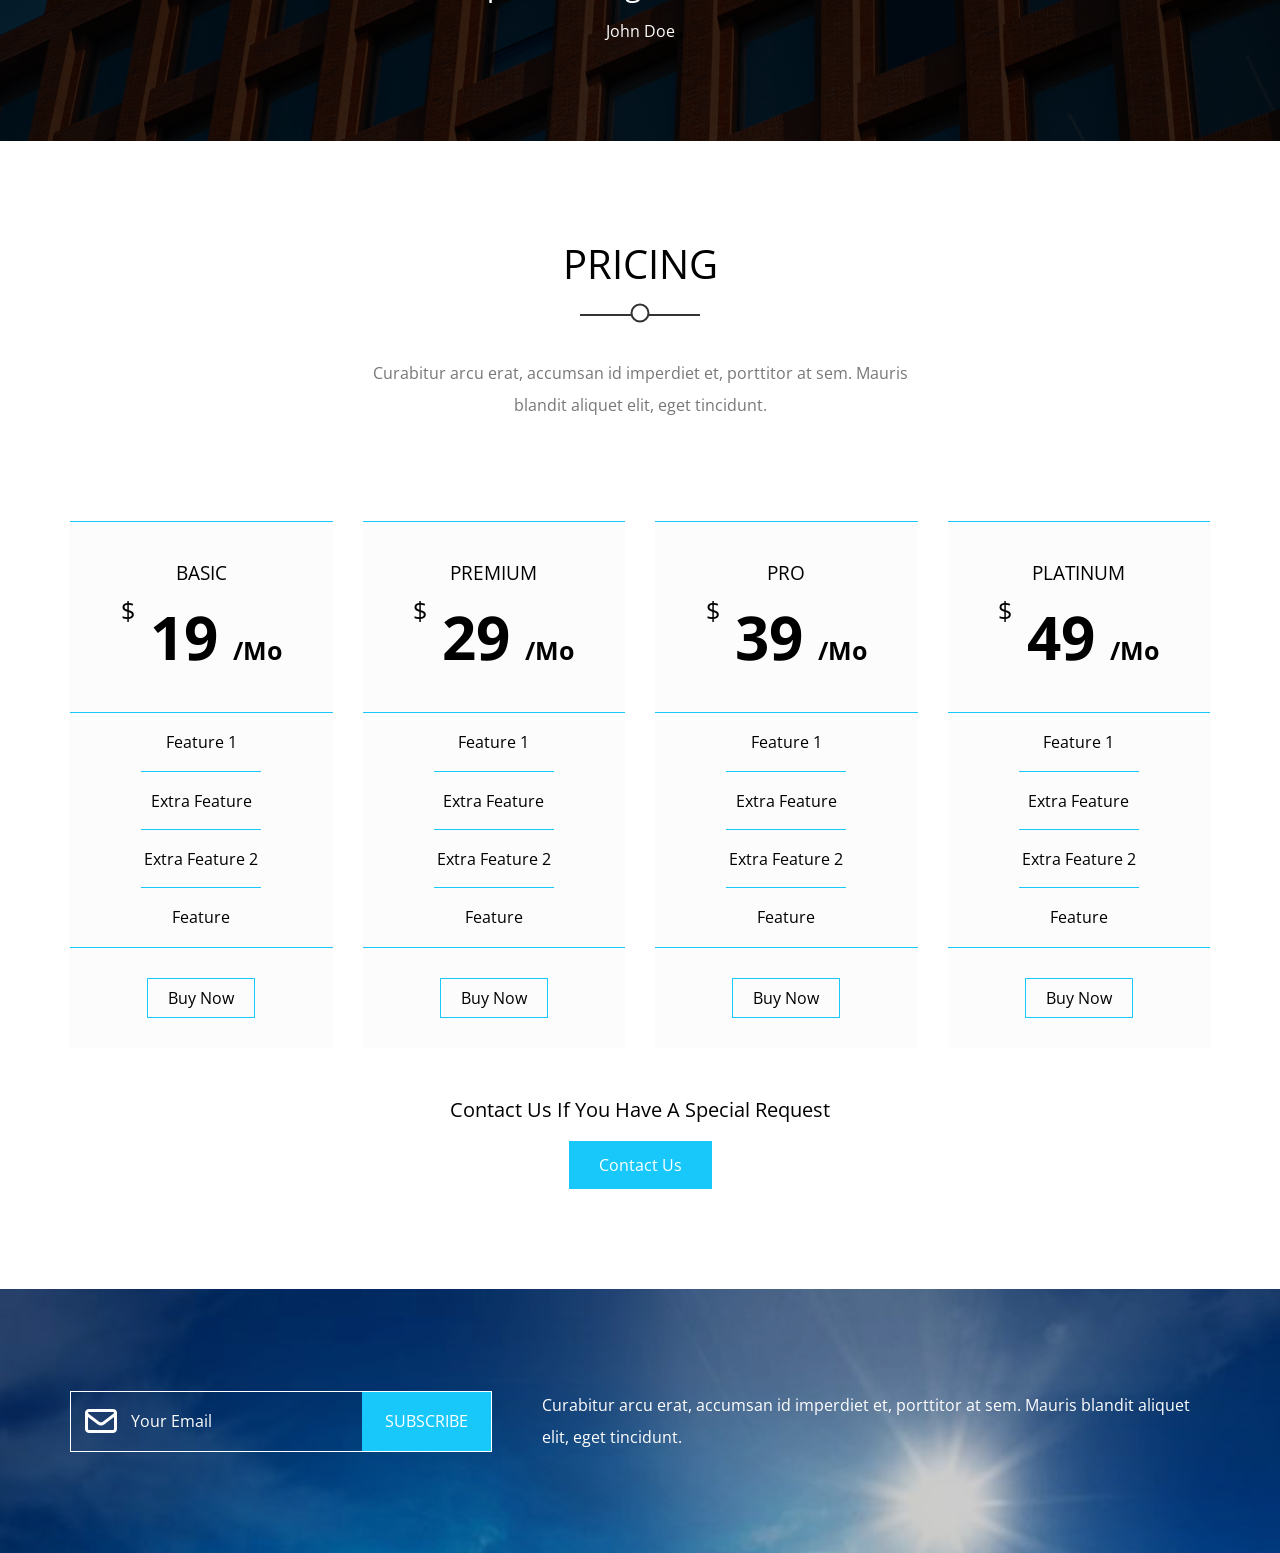
==== commit 29137ce9: "Updated Untill Contact Us Section" ====
--- a/index.html
+++ b/index.html
@@ -422,9 +422,28 @@
             <a href="#" class="contact-link">Contact Us</a>
         </div>
     </div>
-    </div>
     <!-- End Pricing -->
 
+    <!-- Start Subscribe -->
+    <div class="subscribe">
+        <div class="container">
+            <form action="">
+                <i class="fa-regular fa-envelope fa-2xl"></i>
+                <input type="email" name="mail" placeholder="Your Email">
+                <input type="submit" value="Subscribe">
+            </form>
+            <p>Curabitur arcu erat, accumsan id imperdiet et, porttitor at sem. Mauris blandit aliquet elit, eget
+                tincidunt.</p>
+        </div>
+    </div>
+    <!-- End Subscribe -->
+
+    <!-- Start Contact -->
+    <div class="contact">
+        <div class="container"></div>
+    </div>
+    <!-- End Contact -->
+
 </body>
 
 </html>
--- a/css/Kasper.css
+++ b/css/Kasper.css
@@ -18,6 +18,11 @@
     box-sizing: border-box;
     padding: 0;
     margin: 0;
+}
+
+* ::selection {
+    background-color: var(--main-color);
+    color: white;
 }
 
 html {
@@ -838,7 +843,7 @@
 .quote {
     padding-top: var(--section-padding);
     padding-bottom: var(--section-padding);
-    background-image: url(../Images/تنزيل.jpg);
+    background-image: url(../Images/pexels-theonlyabdulla-38075334.jpg);
     background-size: cover;
     color: white;
     text-align: center;
@@ -890,7 +895,6 @@
     padding-bottom: var(--section-padding);
 }
 
-.pricing .container {}
 
 .pricing .container .plans {
     display: grid;
@@ -992,10 +996,119 @@
     width: fit-content;
     margin: 20px auto 0;
     padding: 15px 30px;
+    transition: all 0.5s ease 0.1s;
 }
 
 .pricing .container .contact-link:hover {
     color: yellow;
 }
 
-/* End Pricing */+/* End Pricing */
+
+/* Start Subscribe */
+
+.subscribe {
+    padding-top: var(--section-padding);
+    padding-bottom: var(--section-padding);
+    background-image: url(../Images/تنزيل.jpg);
+    background-size: cover;
+    position: relative;
+    color: white;
+}
+
+.subscribe::before {
+    content: "";
+    position: absolute;
+    top: 0;
+    right: 0;
+    width: 100%;
+    height: 100%;
+    background-color: rgb(0 0 0 /20%);
+}
+
+.subscribe .container {
+    position: relative;
+    display: flex;
+    align-items: center;
+}
+
+@media (max-width :991px) {
+    .subscribe .container {
+        flex-direction: column;
+    }
+}
+
+.subscribe .container form {
+    display: flex;
+    position: relative;
+    width: 500px;
+    max-width: 100%;
+}
+
+.subscribe .container form i {
+    position: absolute;
+    top: 50%;
+    transform: translatey(-50%);
+    left: 15px;
+}
+
+.subscribe .container form input[type="email"] {
+    width: calc(100% - 130px);
+    border: 1px solid white;
+    border-right: none;
+    background-color: transparent;
+    padding: 20px 20px 20px 60px;
+    caret-color: var(--main-color);
+    color: white;
+    /* transition: all 0.5s ease 0.1s; */
+}
+
+.subscribe .container form input[type="email"]:focus-visible {
+    outline: 1px solid white;
+    border-right: 1px solid white;
+    margin-right: 5px;
+}
+
+.subscribe .container form input[type="email"]::placeholder {
+    color: white;
+}
+
+.subscribe .container form input[type="email"]::-webkit-input-placeholder {
+    color: white;
+}
+
+.subscribe .container form input[type="email"]::-moz-placeholder {
+    color: white;
+}
+
+.subscribe .container form input[type="submit"] {
+    width: 130px;
+    border: 1px solid white;
+    border-left: none;
+    background-color: var(--main-color);
+    padding: 10px 20px;
+    color: white;
+    text-transform: uppercase;
+}
+
+.subscribe .container>p {
+    margin-left: 50px;
+    line-height: 2;
+}
+
+@media (max-width :991px) {
+    .subscribe .container>p {
+        margin: 30px 0 0;
+        text-align: center;
+    }
+}
+
+/* End Subscribe */
+
+/* Start Contact */
+
+.contact {}
+
+.contact .container {}
+
+/* End Contact */
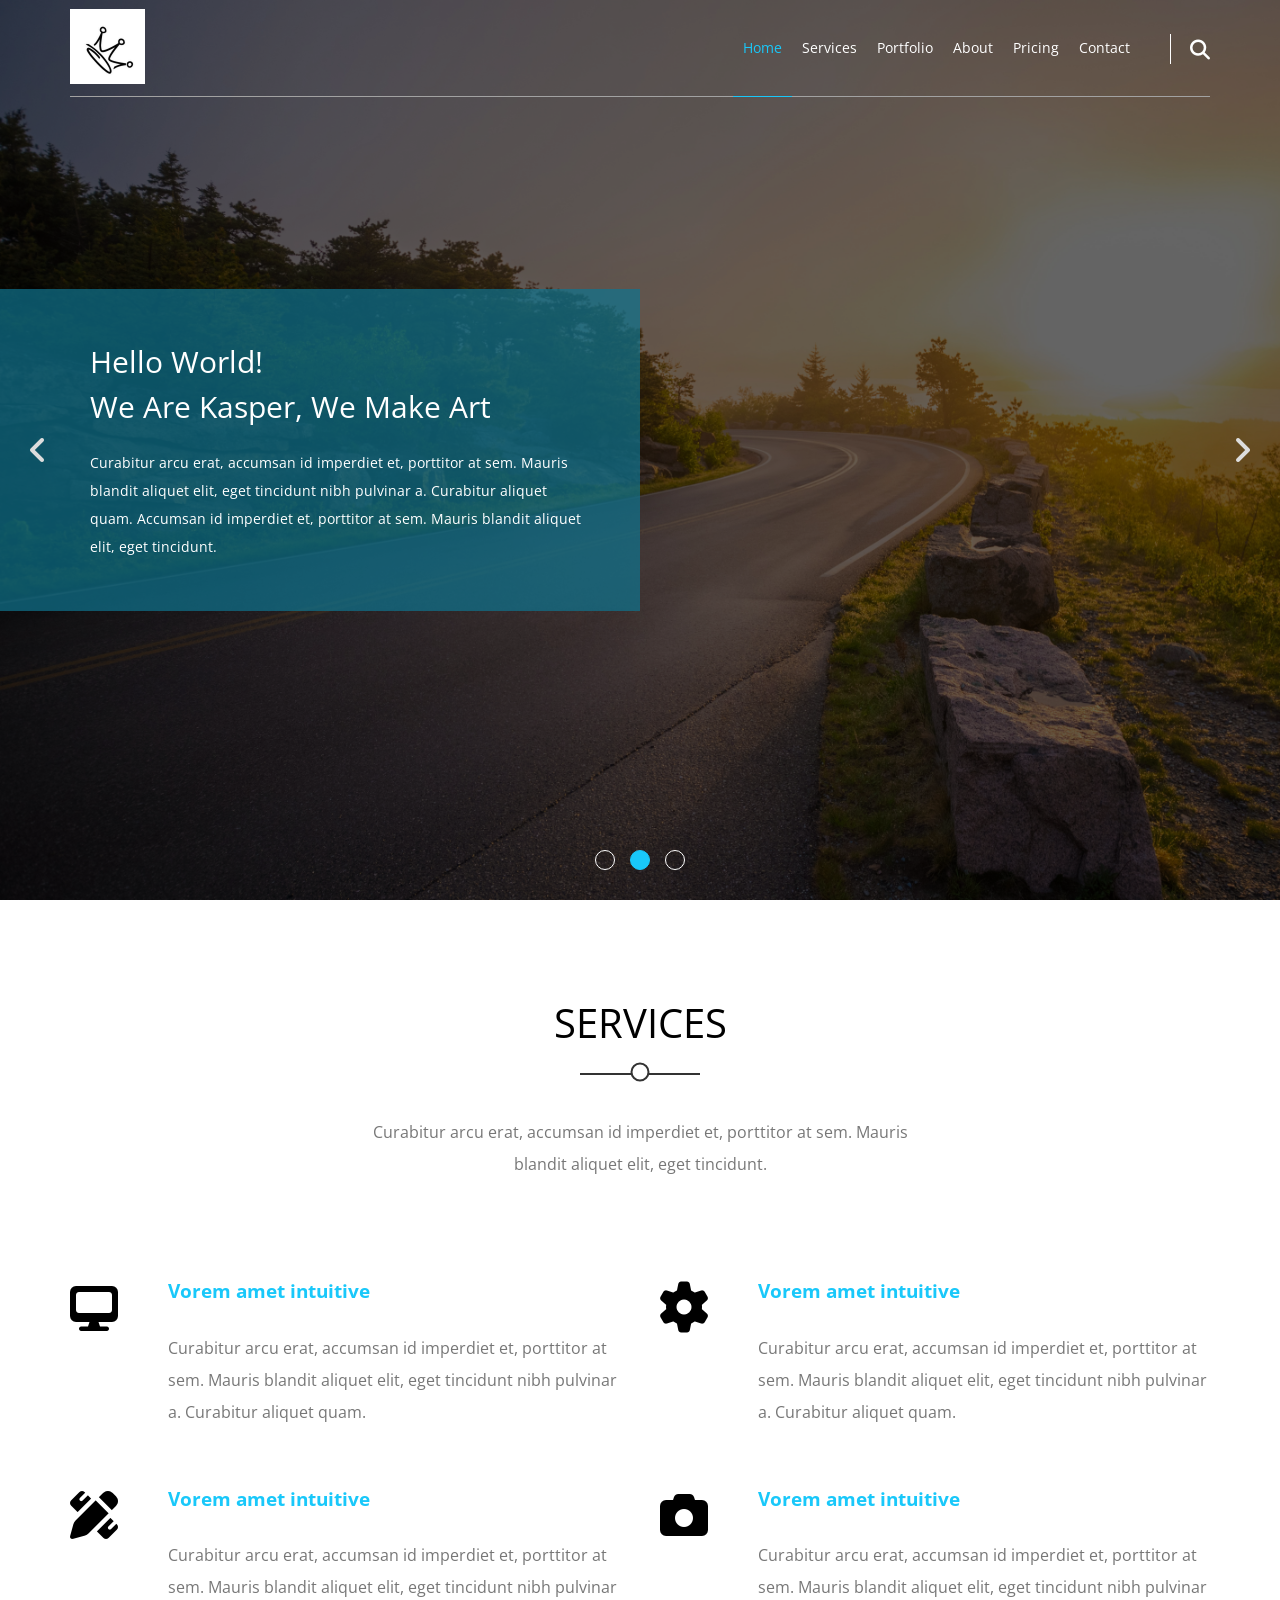
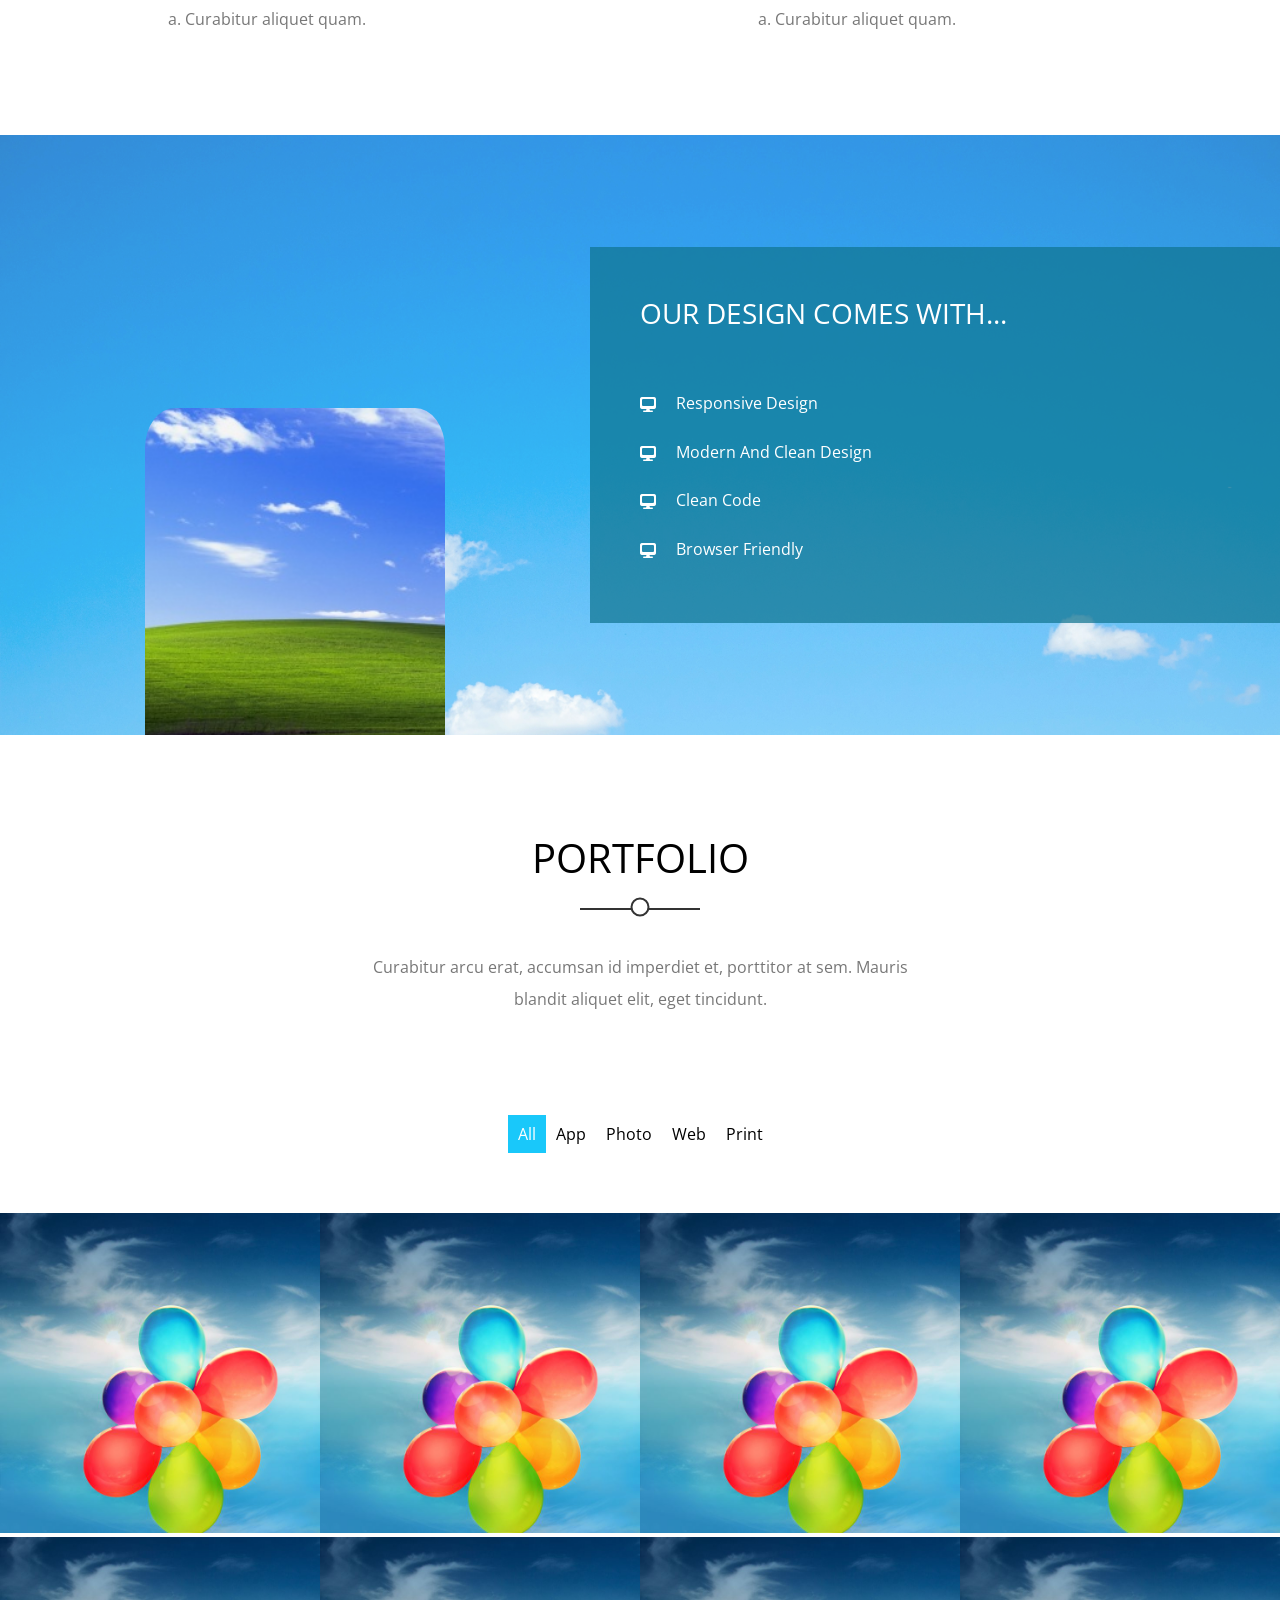
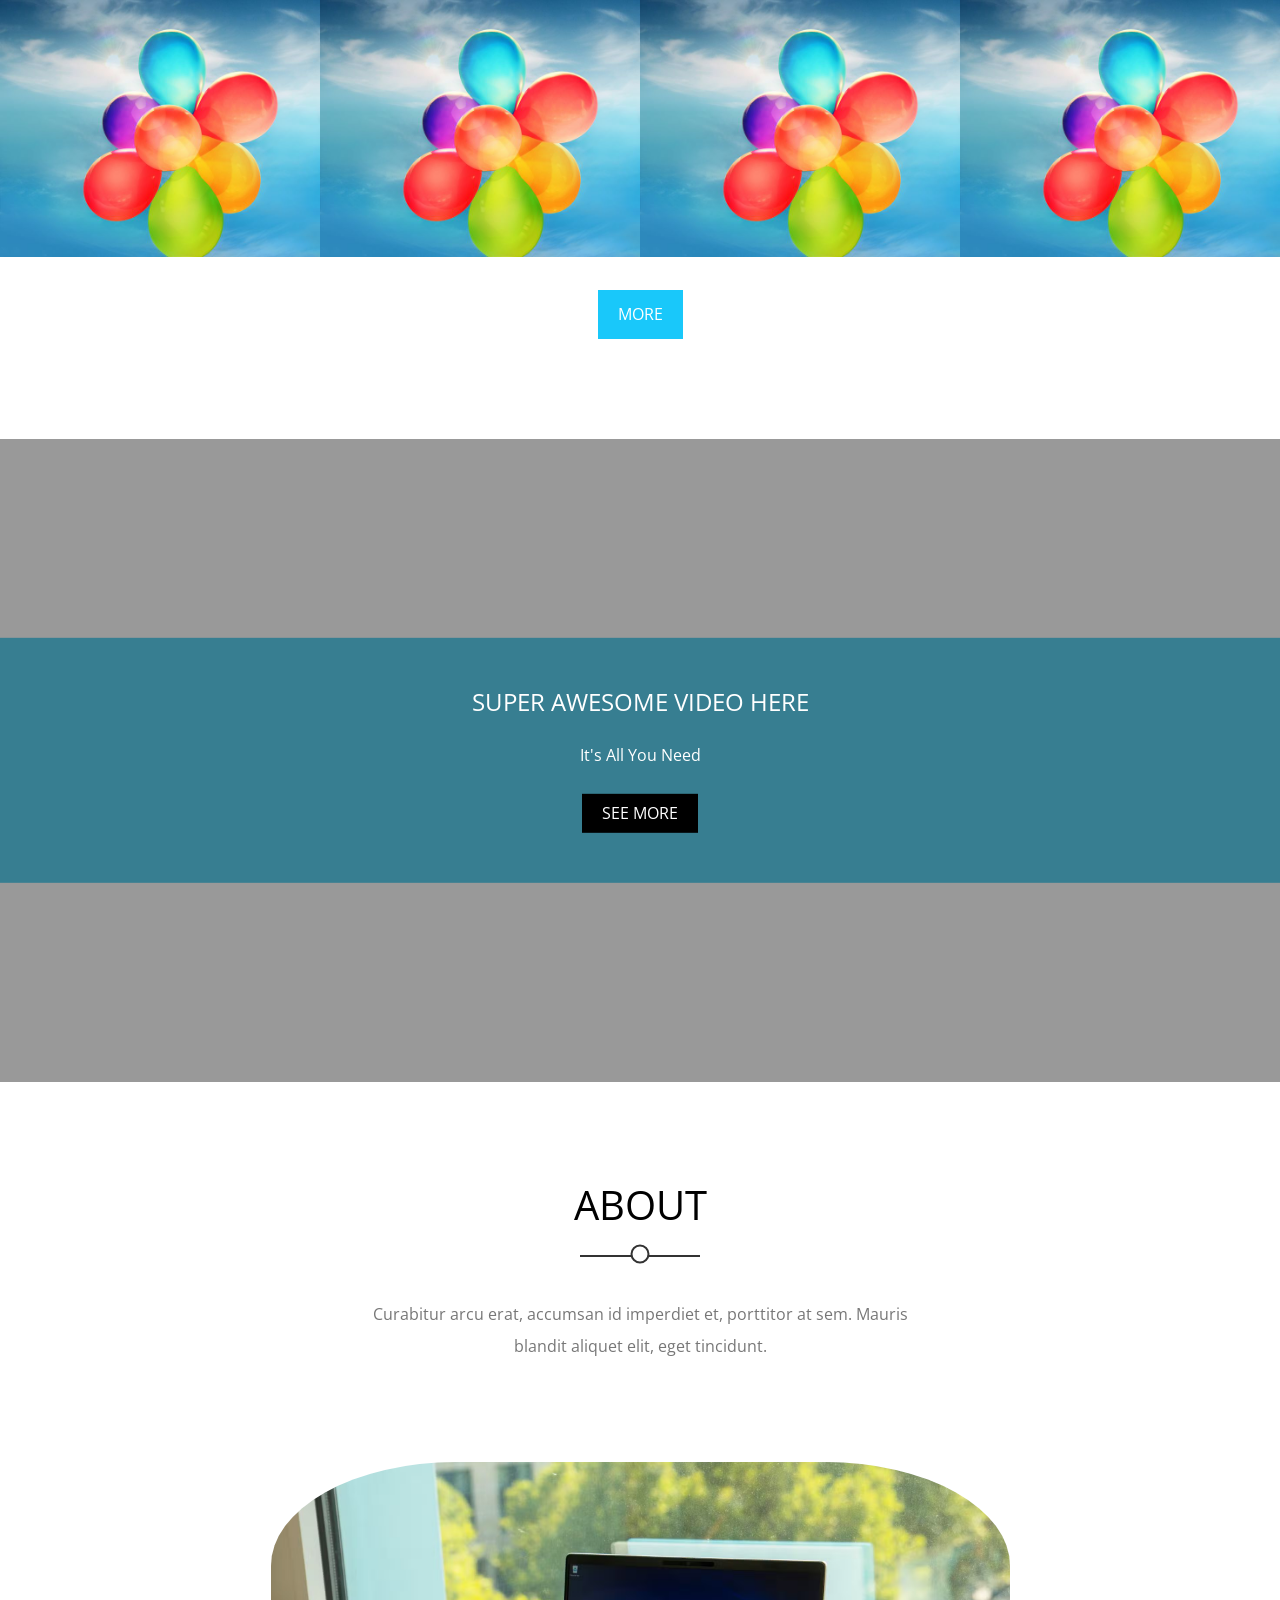
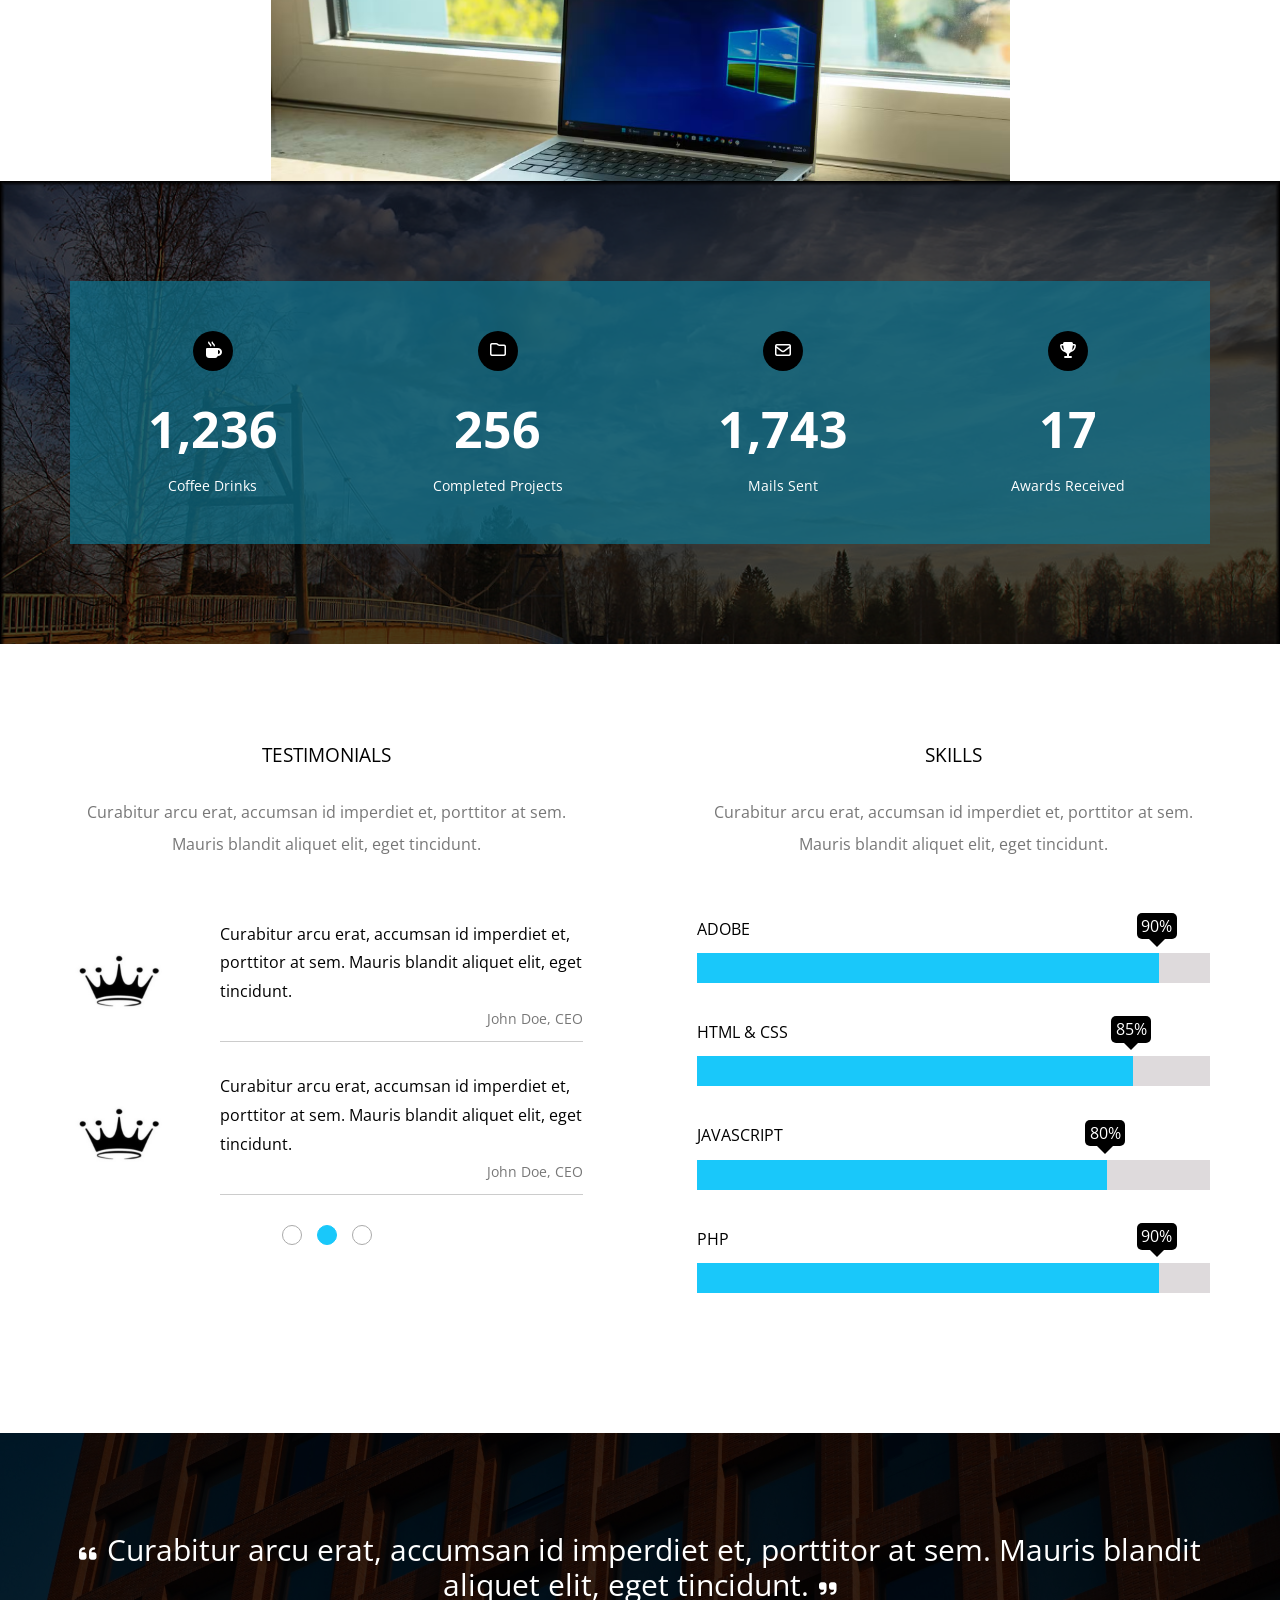
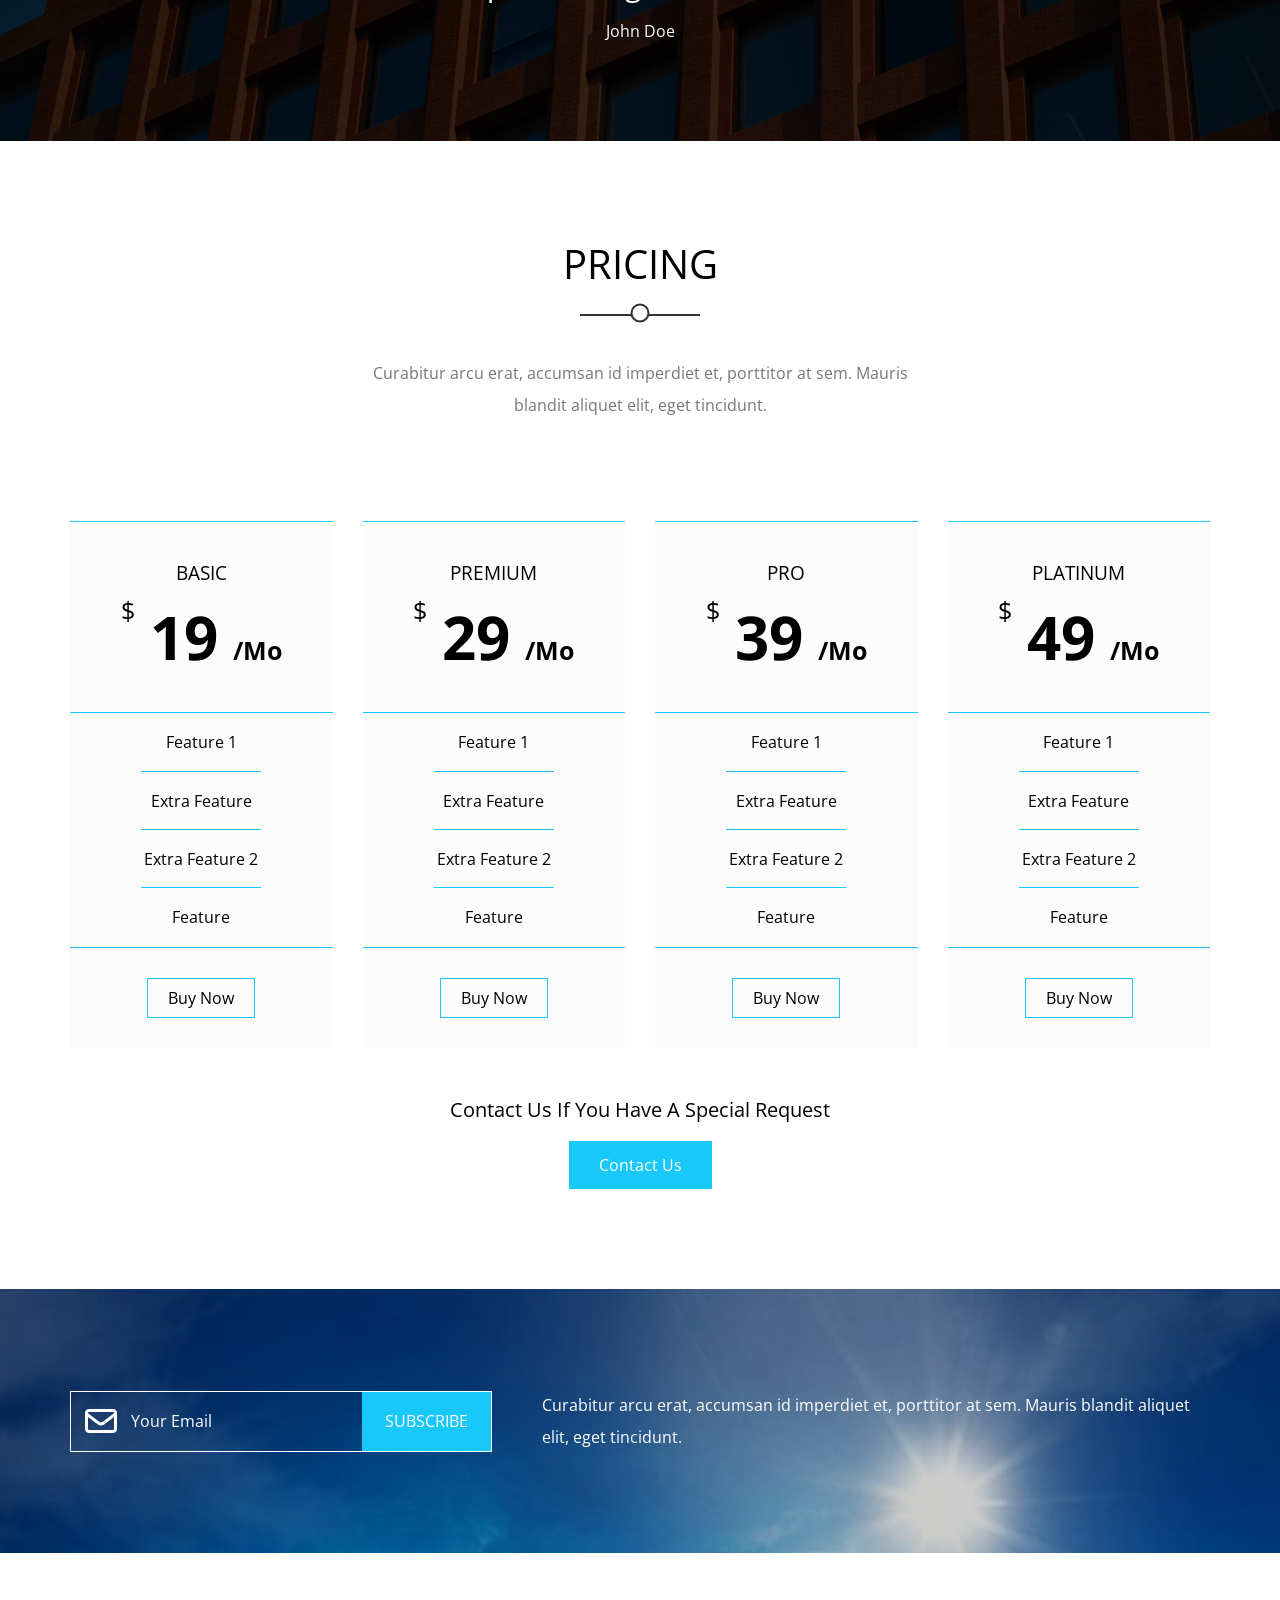
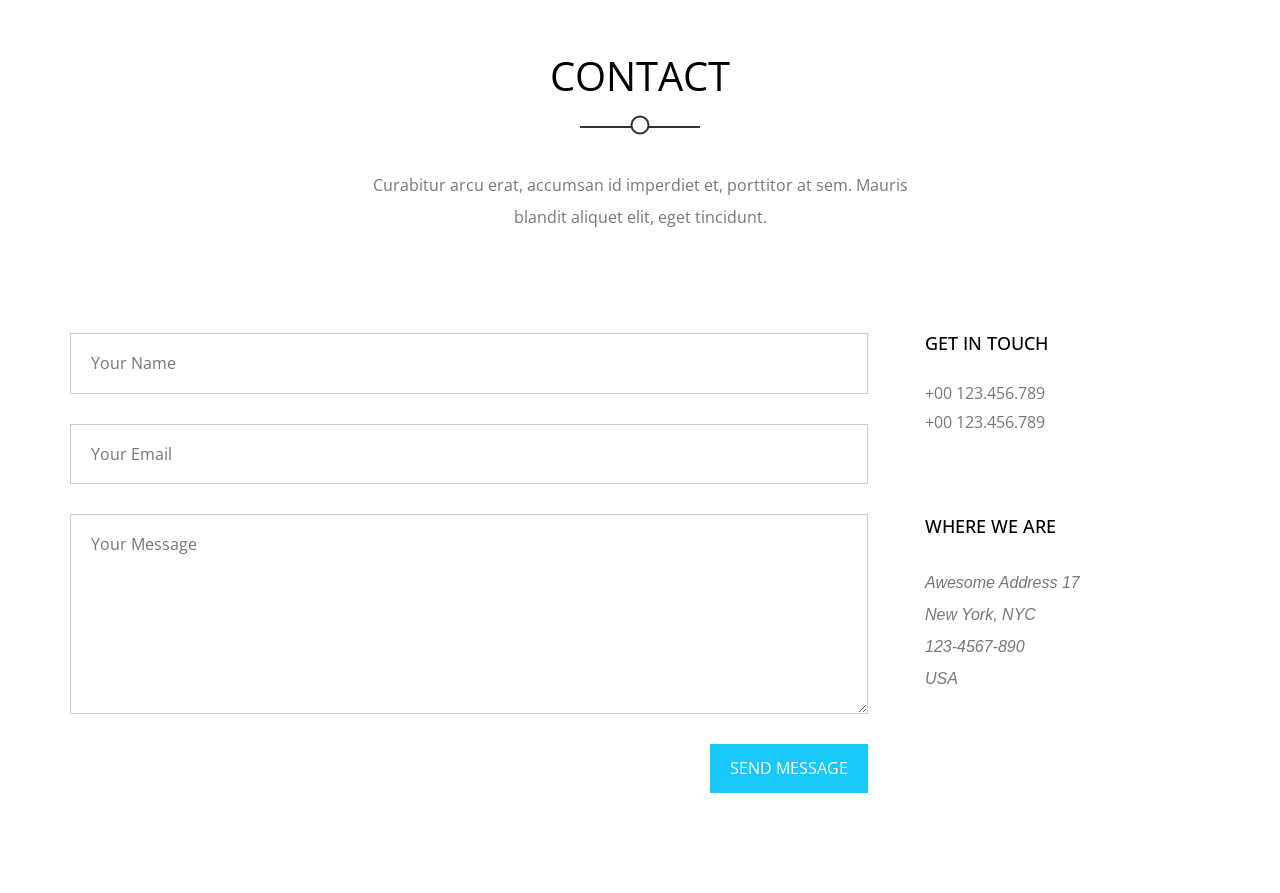
==== commit 000d3a19: "Updated Untill Footer Section" ====
--- a/index.html
+++ b/index.html
@@ -440,7 +440,30 @@
 
     <!-- Start Contact -->
     <div class="contact">
-        <div class="container"></div>
+        <div class="container">
+            <div class="main-heading">
+                <h2>Contact</h2>
+                <p>Curabitur arcu erat, accumsan id imperdiet et, porttitor at sem. Mauris blandit aliquet elit, eget
+                    tincidunt.</p>
+            </div>
+            <div class="content">
+                <form action="">
+                    <input class="main-input" type="text" name="name" placeholder="Your Name">
+                    <input class="main-input" type="email" name="mail" placeholder="Your Email">
+                    <textarea class="main-input" name="message" placeholder="Your Message"></textarea>
+                    <input type="submit" value="Send Message">
+                </form>
+                <div class="info">
+                    <h4>Get In Touch</h4>
+                    <span class="phone">+00 123.456.789</span>
+                    <span class="phone">+00 123.456.789</span>
+                    <h4>Where We Are</h4>
+                    <address>
+                        Awesome Address 17 <br>New York, NYC <br> 123-4567-890 <br> USA
+                    </address>
+                </div>
+            </div>
+        </div>
     </div>
     <!-- End Contact -->
 
--- a/css/Kasper.css
+++ b/css/Kasper.css
@@ -1107,8 +1107,95 @@
 
 /* Start Contact */
 
-.contact {}
-
-.contact .container {}
+.contact {
+    padding-top: var(--section-padding);
+    padding-bottom: var(--section-padding);
+}
+
+.contact .container .content {
+    display: flex;
+    justify-content: space-between;
+}
+
+@media (max-width :767px) {
+    .contact .container .content {
+        flex-direction: column;
+    }
+}
+
+.contact .container .content form {
+    flex-basis: 70%;
+}
+
+.contact .container .content form .main-input {
+    padding: 20px;
+    width: 100%;
+    margin-bottom: 30px;
+    display: block;
+    border: 1px solid #ccc;
+    caret-color: var(--main-color);
+}
+
+.contact .container .content form textarea.main-input {
+    height: 200px;
+}
+
+.contact .container .content form input[type="submit"] {
+    padding: 15px 20px;
+    background-color: var(--main-color);
+    border: none;
+    color: white;
+    text-transform: uppercase;
+    display: flex;
+    margin-left: auto;
+    cursor: pointer;
+}
+
+
+.contact .container .content .info {
+    flex-basis: 25%;
+}
+
+@media (max-width :767px) {
+    .contact .container .content .info {
+        order: -1;
+        text-align: center;
+    }
+}
+
+.contact .container .content .info h4 {
+    text-transform: uppercase;
+    font-weight: 500;
+    margin-bottom: 30px;
+    font-size: 18px;
+}
+
+.contact .container .content .info .phone {
+    display: block;
+    color: var(--p-color);
+    margin-bottom: 10px;
+}
+
+.contact .container .content .info h4:nth-of-type(2) {
+    margin-top: 85px;
+}
+
+@media (max-width :767px) {
+    .contact .container .content .info h4:nth-of-type(2) {
+        margin-top: 30px;
+    }
+}
+
+
+.contact .container .content .info address {
+    color: var(--p-color);
+    line-height: 2;
+}
+
+@media (max-width :767px) {
+    .contact .container .content .info address {
+        margin-bottom: 40px
+    }
+}
 
 /* End Contact */
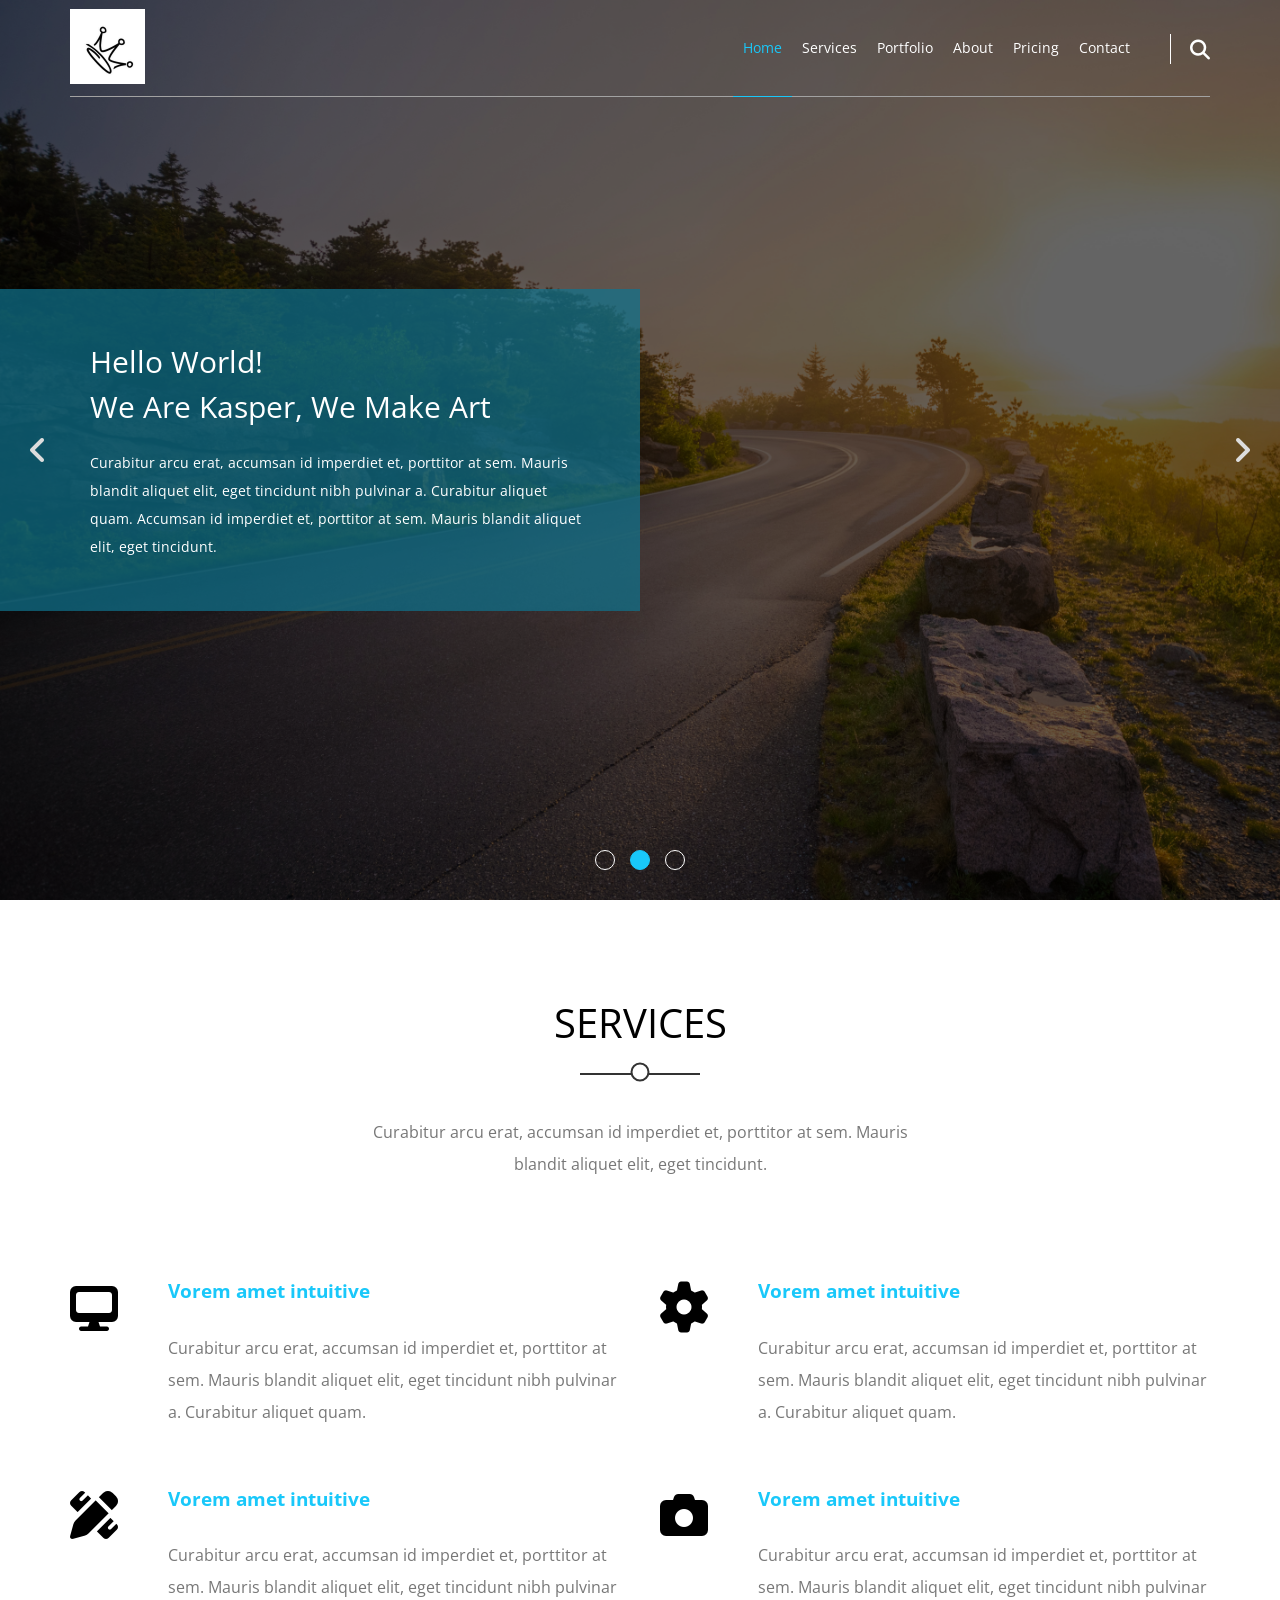
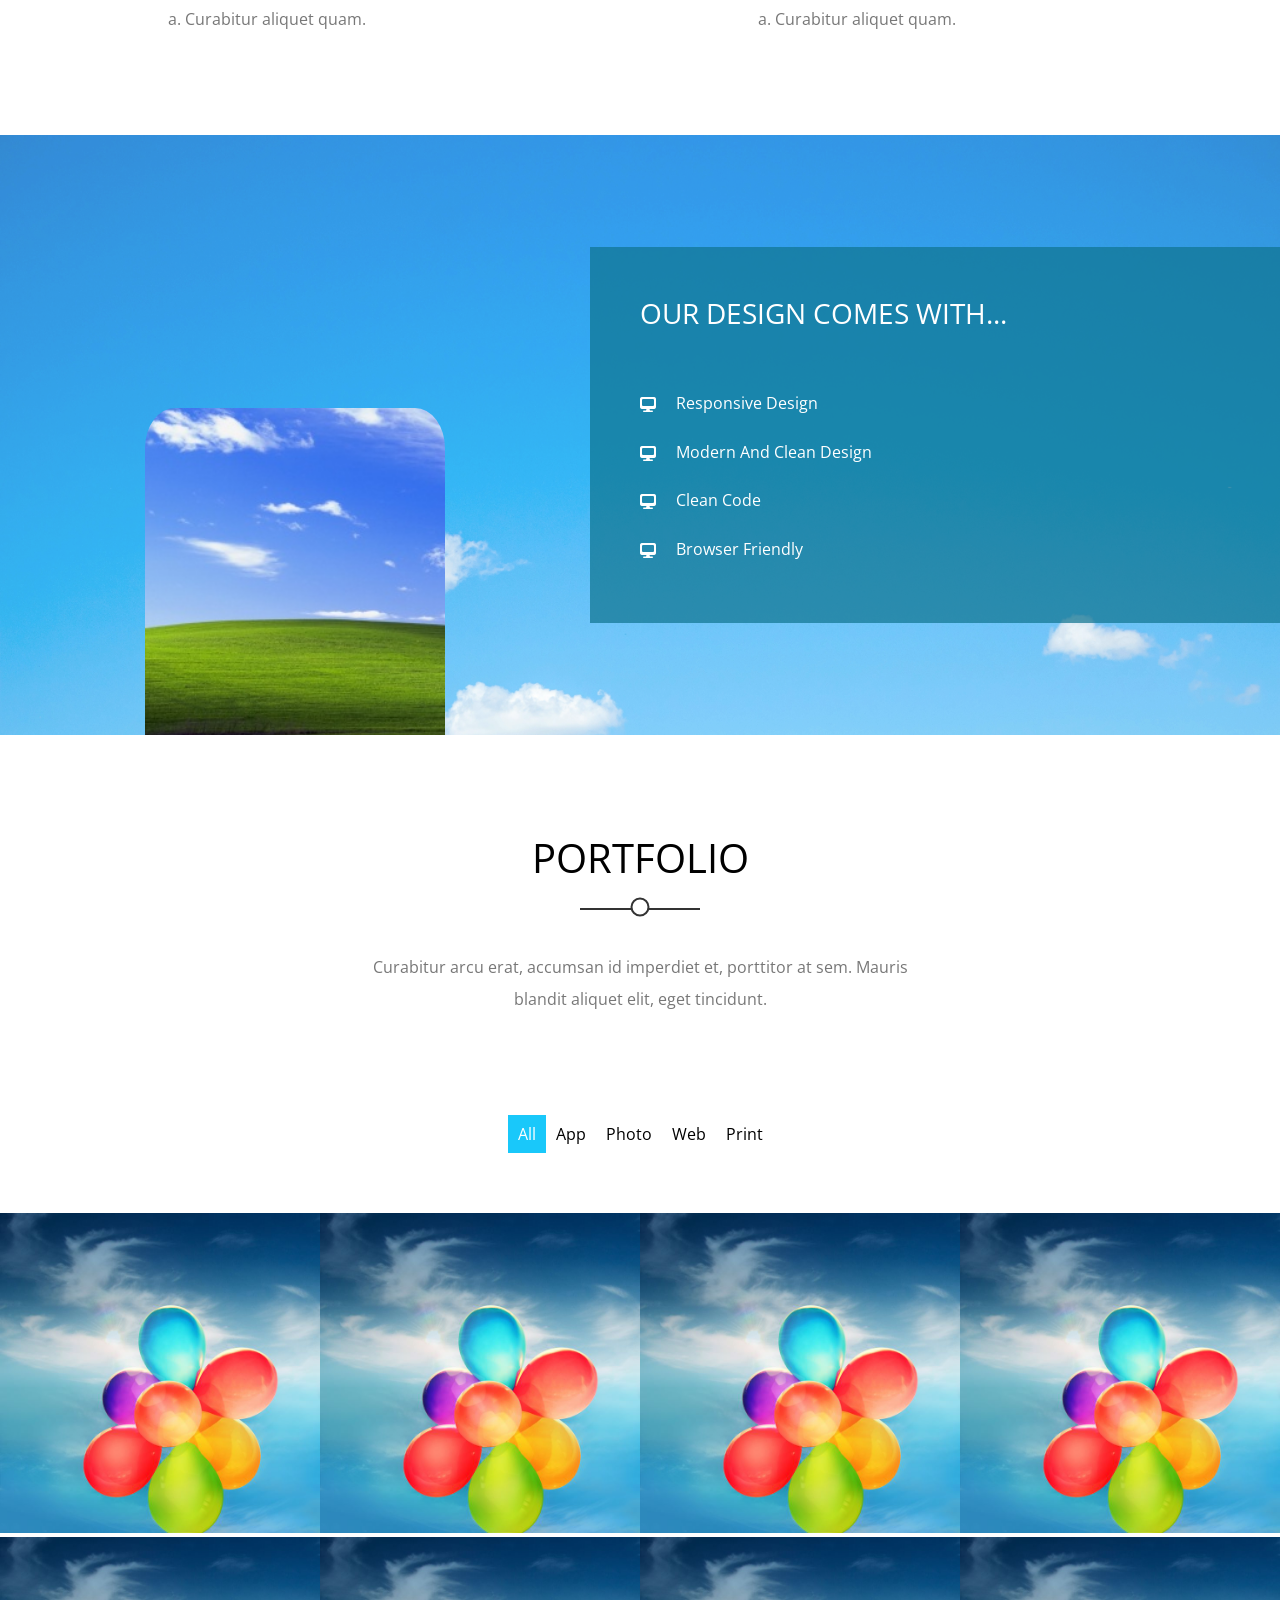
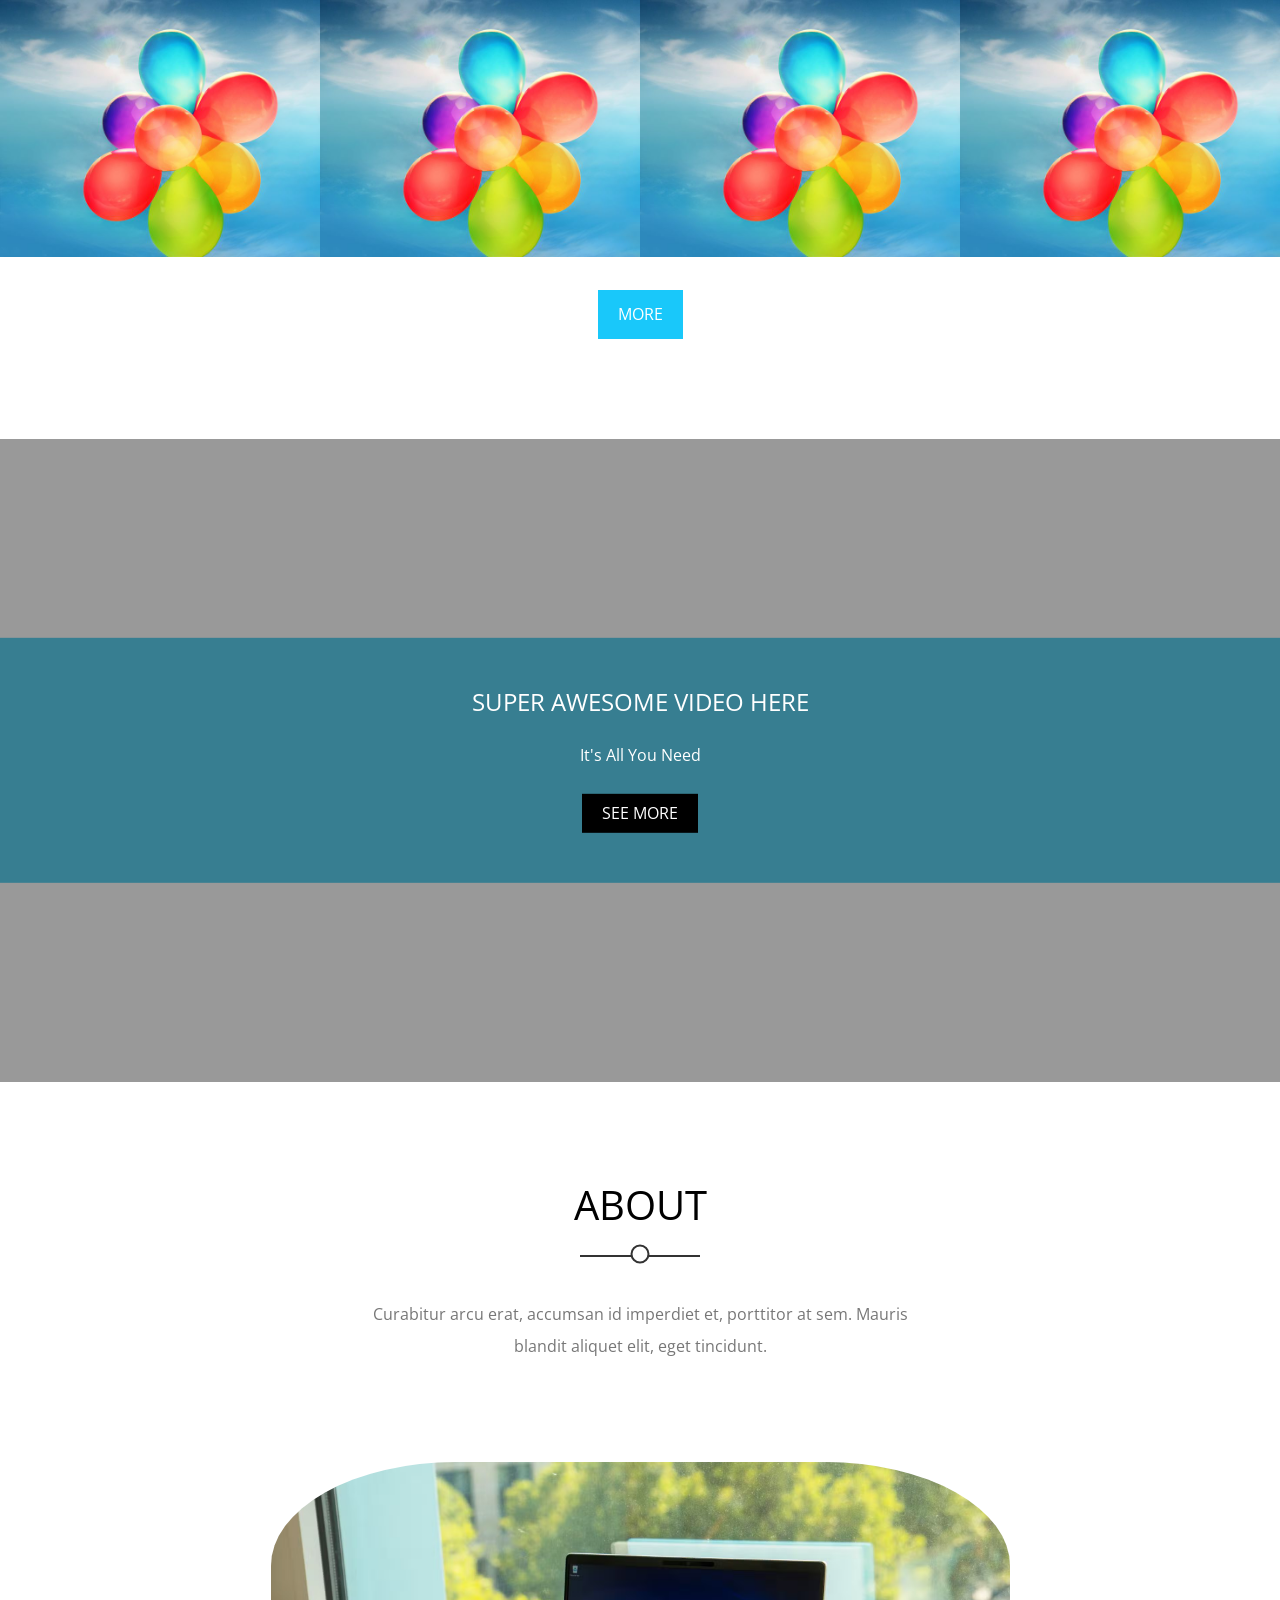
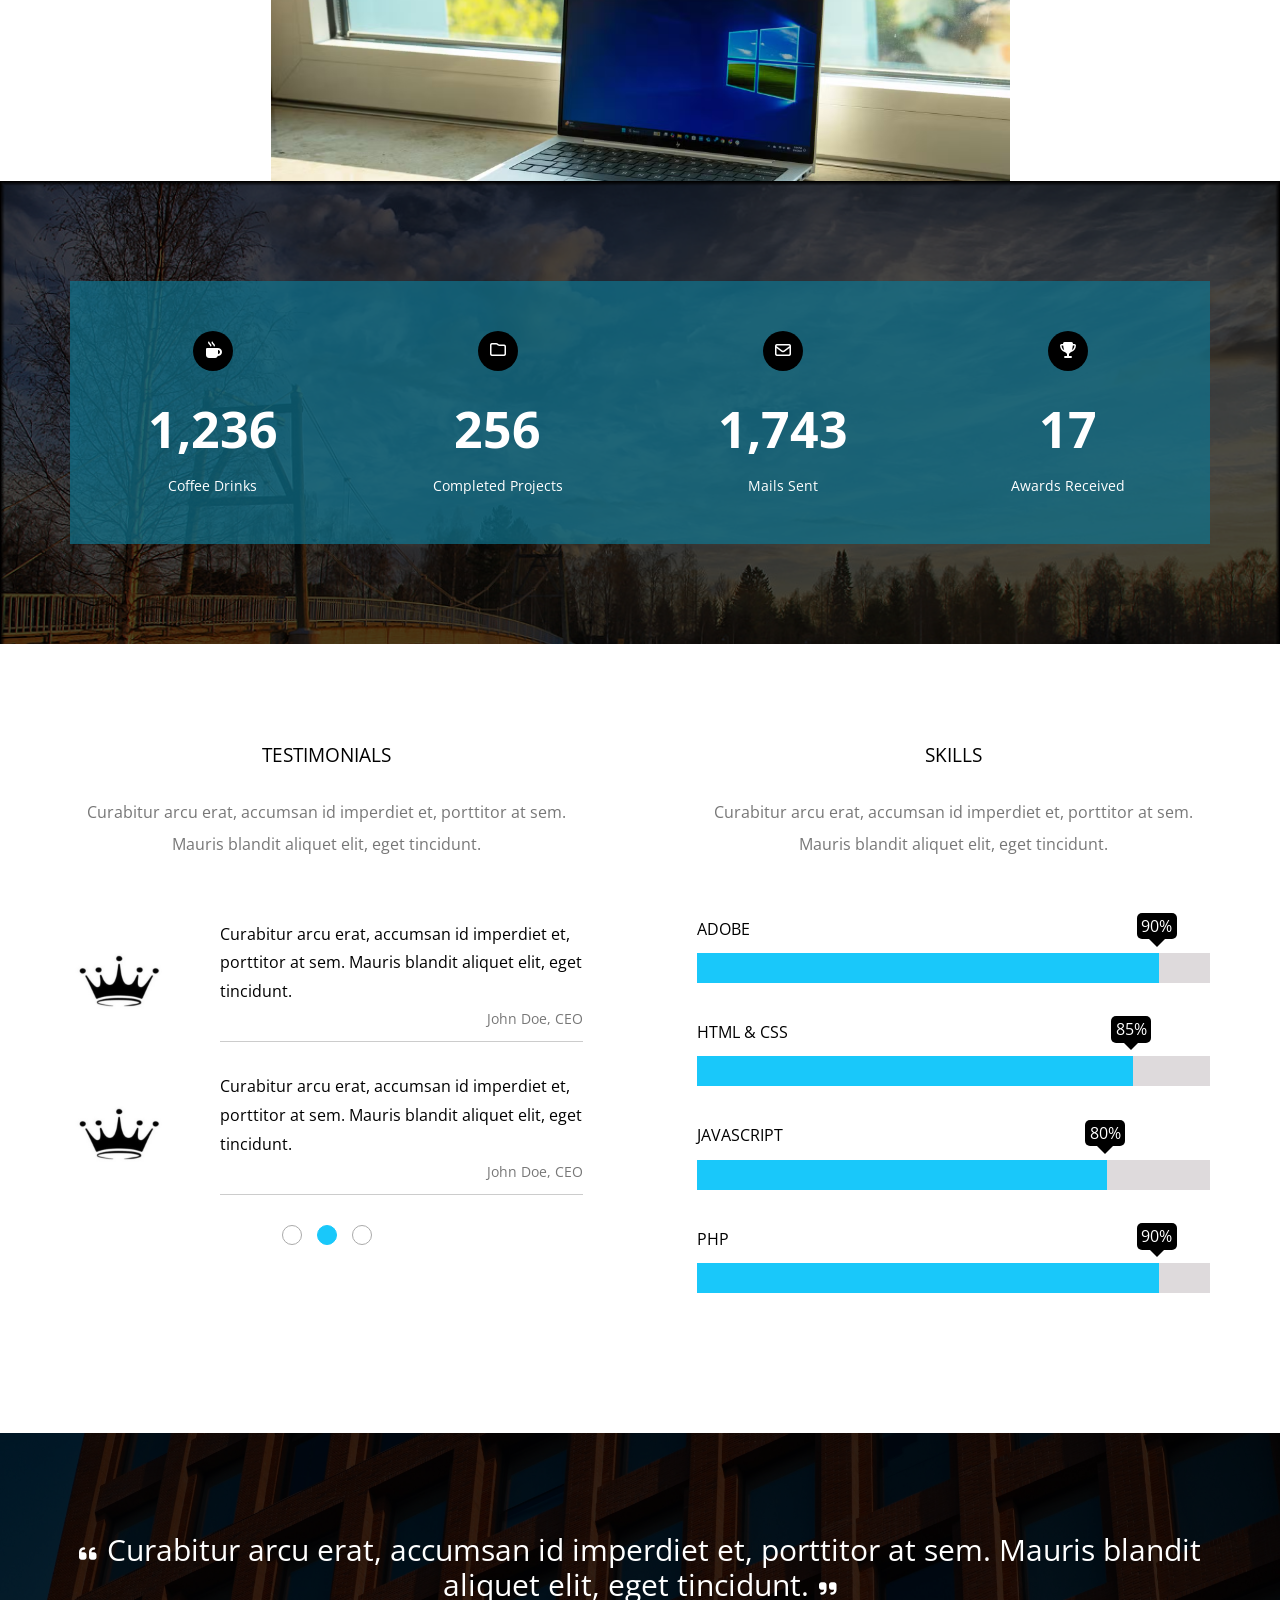
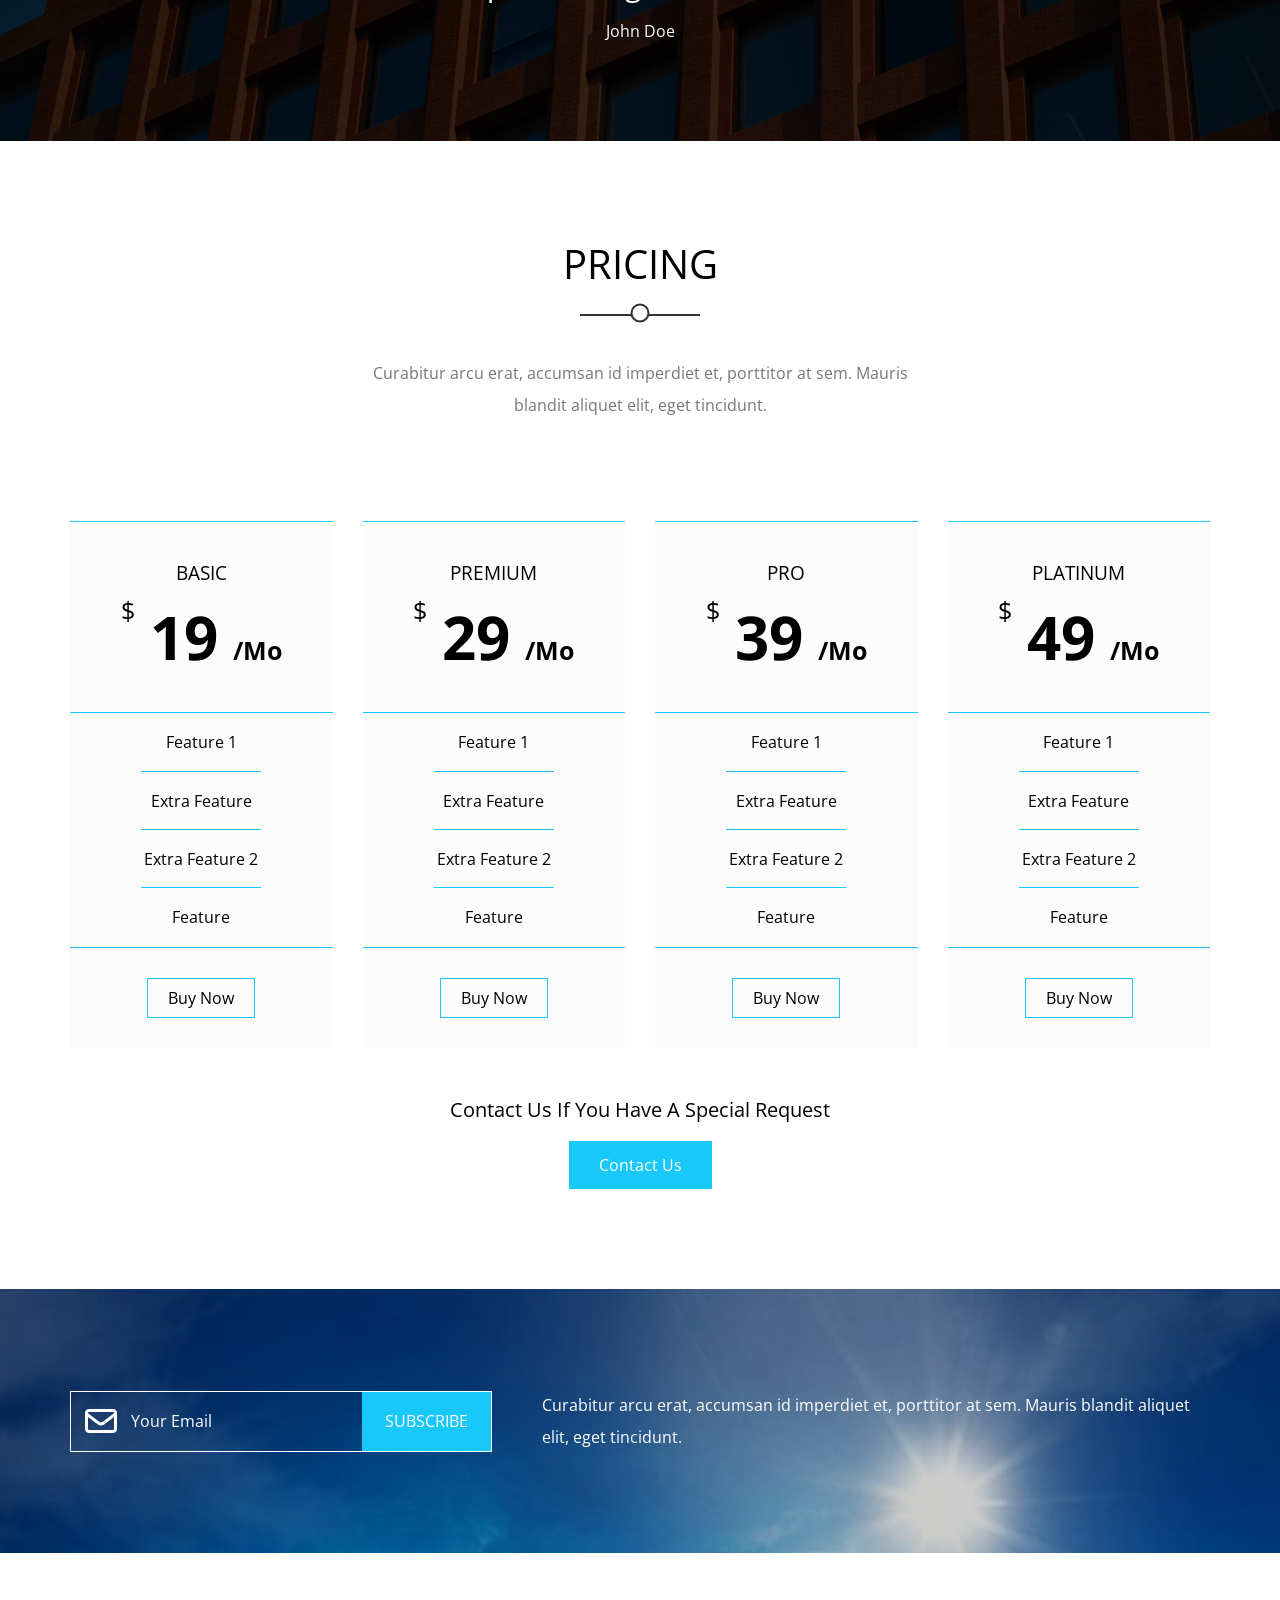
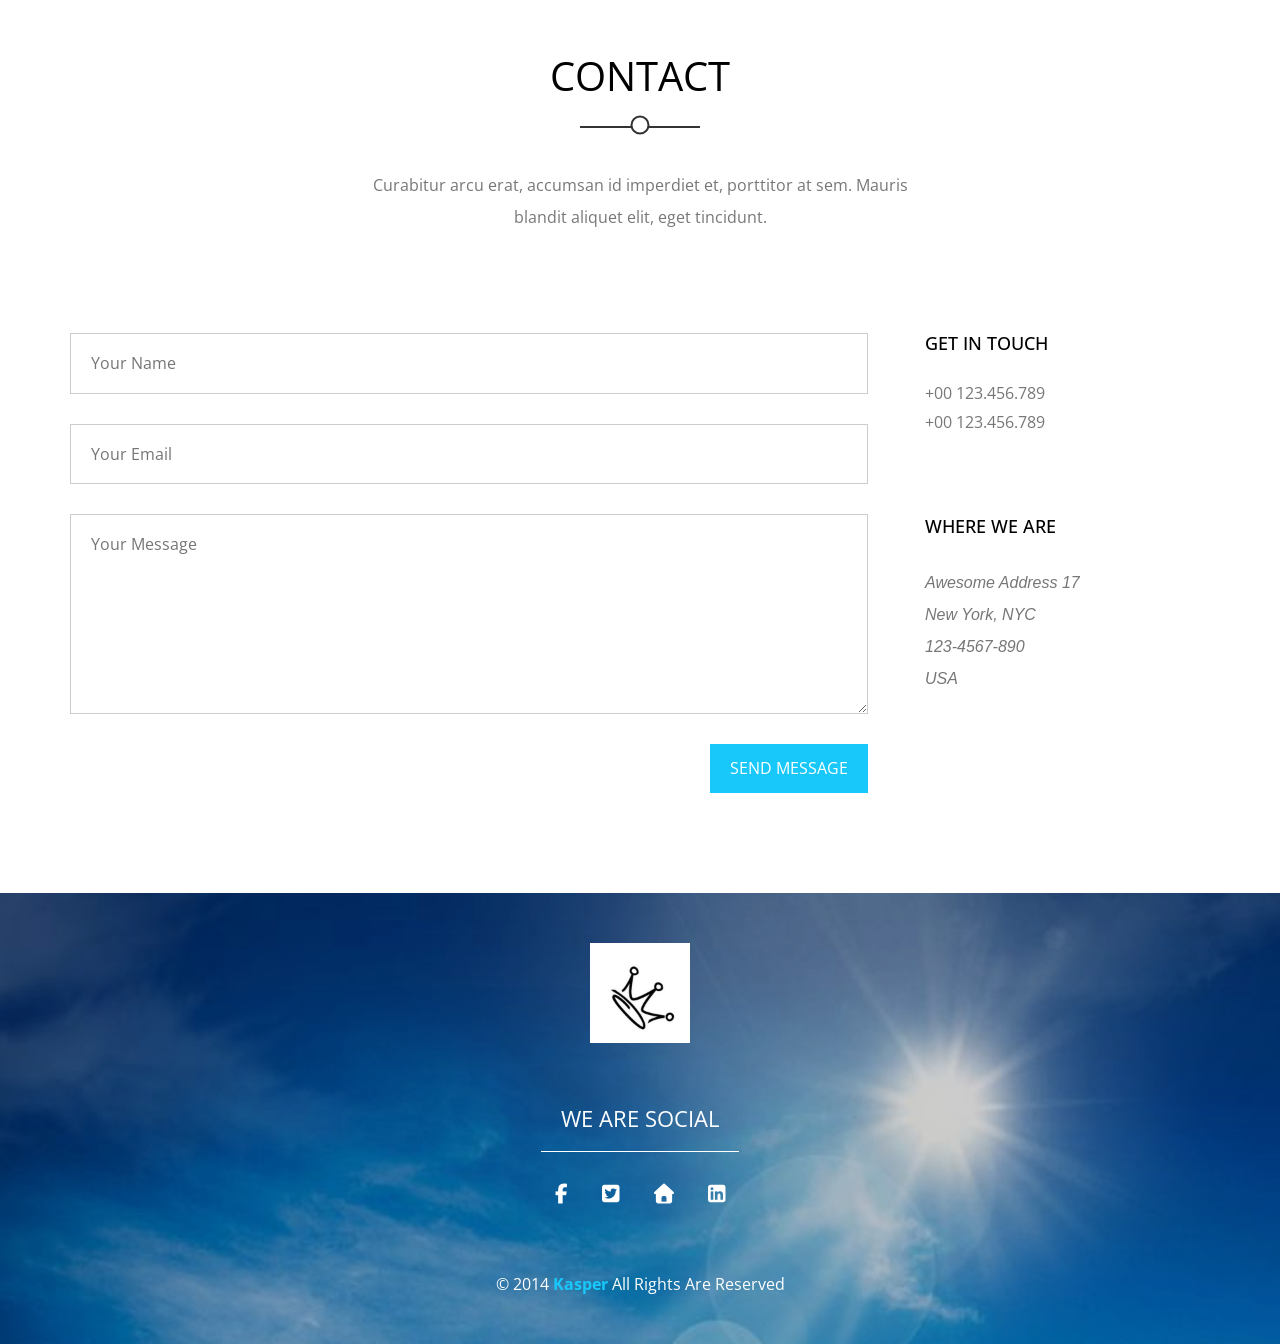
==== commit 3a0da4dc: "Completed The Design" ====
--- a/index.html
+++ b/index.html
@@ -467,6 +467,22 @@
     </div>
     <!-- End Contact -->
 
+    <!-- Start Footer -->
+    <div class="footer">
+        <div class="container">
+            <img src="Images/Logo1 300x300.jpg" alt="Logo">
+            <p>We Are Social</p>
+            <div class="social-icons">
+                <i class="fa-brands fa-facebook-f fa-lg"></i>
+                <i class="fa-brands fa-square-twitter fa-lg"></i>
+                <i class="fa-solid fa-house fa-lg"></i>
+                <i class="fa-brands fa-square-linkedin fa-lg"></i>
+            </div>
+            <p class="copyright">&copy; 2014 <span>Kasper</span> All Rights Are Reserved</p>
+        </div>
+    </div>
+    <!-- End Footer -->
+
 </body>
 
 </html>
--- a/css/Kasper.css
+++ b/css/Kasper.css
@@ -1198,4 +1198,78 @@
     }
 }
 
-/* End Contact */+/* End Contact */
+
+/* Start Footer */
+
+.footer {
+    padding-top: calc(var(--section-padding) / 2);
+    padding-bottom: calc(var(--section-padding) / 2);
+    background-image: url(../Images/تنزيل.jpg);
+    background-size: cover;
+    position: relative;
+    color: white;
+    text-align: center;
+}
+
+.footer::before {
+    content: "";
+    position: absolute;
+    top: 0;
+    right: 0;
+    width: 100%;
+    height: 100%;
+    background-color: rgb(0 0 0 /20%);
+}
+
+.footer .container {
+    position: relative;
+}
+
+.footer .container img {
+    width: 100px;
+    height: 100px;
+    margin-bottom: 20px;
+}
+
+.footer .container p:not(.copyright) {
+    text-transform: uppercase;
+    font-size: 22px;
+    border-bottom: 1px solid white;
+    width: fit-content;
+    margin: 20px auto;
+    padding: 20px;
+}
+
+.footer .container .social-icons i {
+    padding: 10px 15px;
+    transition: all 0.5s ease 0.1s;
+}
+
+.footer .container .social-icons i:first-child:hover {
+    color: dodgerblue;
+}
+
+.footer .container .social-icons i:nth-child(2):hover {
+    color: skyblue;
+    ;
+}
+
+.footer .container .social-icons i:nth-child(3):hover {
+    color: yellow;
+}
+
+.footer .container .social-icons i:last-child:hover {
+    color: deepskyblue;
+}
+
+.footer .container .copyright {
+    margin-top: 60px;
+}
+
+.footer .container .copyright span {
+    color: var(--main-color);
+    font-weight: 700;
+}
+
+/* End Footer */
